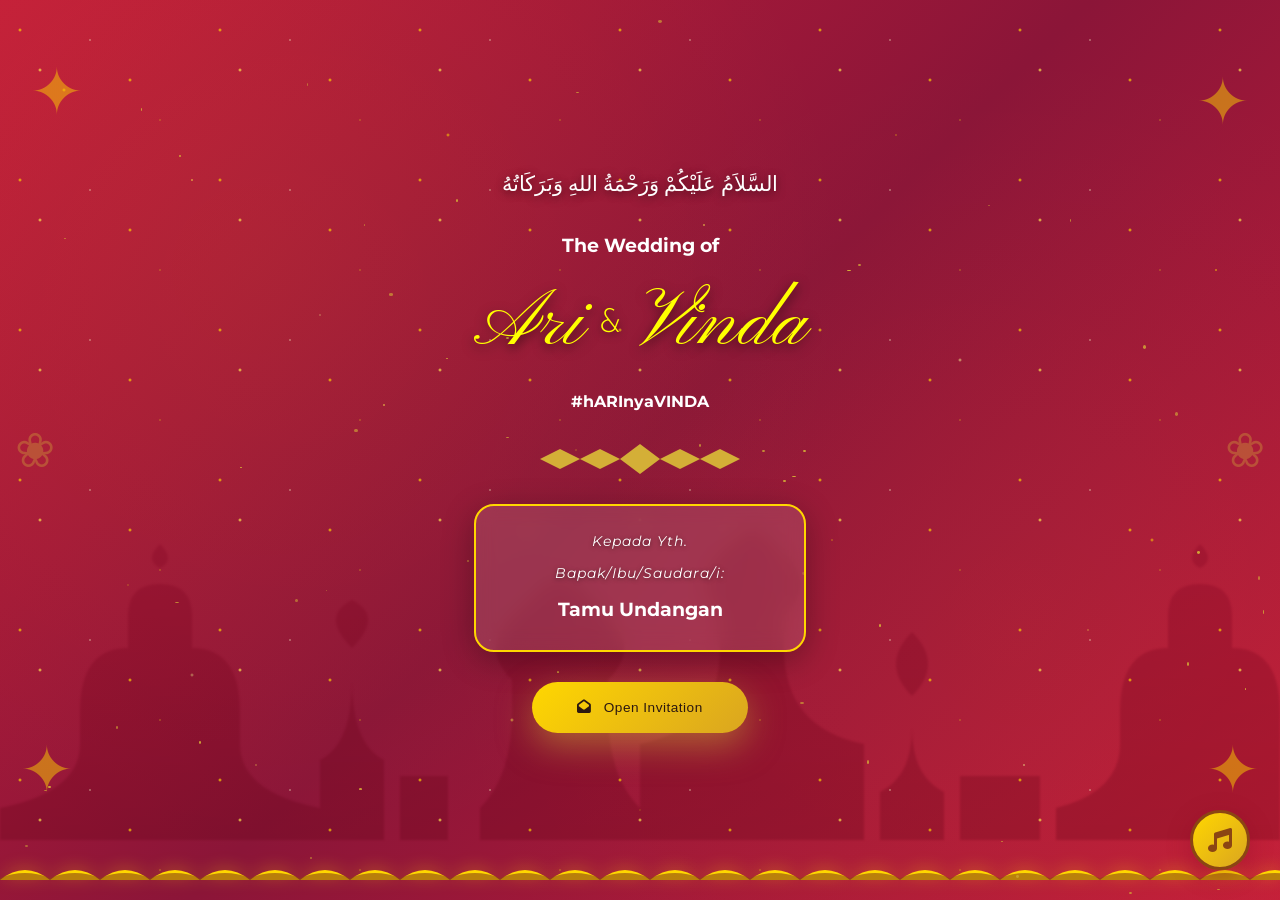
==== index.html @ a14a9a48 "Update index.html" ====
<!DOCTYPE html>
<html lang="id">
<head>
    <meta charset="UTF-8">
    <meta name="viewport" content="width=device-width, initial-scale=1.0">
    <title>Wedding Invitation - Ari & Vinda</title>
    <link rel="preconnect" href="https://fonts.googleapis.com">
    <link rel="preconnect" href="https://fonts.gstatic.com" crossorigin>
    <link href="https://fonts.googleapis.com/css2?family=Amiri:wght@400;700&family=Lora:wght@400;500;600;700&family=Montserrat:wght@300;400;500;600;700&family=Pinyon+Script&family=Josefin+Sans:wght@300;400;600;700&display=swap" rel="stylesheet">
    <link rel="stylesheet" href="https://cdnjs.cloudflare.com/ajax/libs/font-awesome/6.4.0/css/all.min.css">
    <link rel="stylesheet" href="css/style.css">
    <style>
        /* ===== VERSE SECTION - MINANGKABAU AESTHETIC ===== */
        .verse-section {
            background: linear-gradient(135deg, #F5E6D3 0%, #E8D4B8 50%, #F5E6D3 100%);
            padding: 100px 20px;
            position: relative;
            overflow: hidden;
            min-height: auto;
        }

        .verse-decorative-top {
            position: absolute;
            top: 0;
            left: 50%;
            transform: translateX(-50%);
            width: 100%;
            height: 60px;
            background: linear-gradient(180deg, transparent 0%, rgba(160, 66, 42, 0.15) 100%);
        }

        .verse-decorative-bottom {
            position: absolute;
            bottom: 0;
            left: 50%;
            transform: translateX(-50%);
            width: 100%;
            height: 60px;
            background: linear-gradient(0deg, transparent 0%, rgba(160, 66, 42, 0.15) 100%);
        }

        .islamic-frame {
            background: rgba(255, 255, 255, 0.95);
            border: 3px solid rgba(196, 30, 58, 0.6);
            border-radius: 25px;
            padding: 70px 50px;
            max-width: 900px;
            margin: 0 auto;
            position: relative;
            backdrop-filter: blur(10px);
            box-shadow: 0 15px 50px rgba(139, 69, 19, 0.15), inset 0 1px 0 rgba(255, 255, 255, 0.4), 0 0 0 1px rgba(255, 215, 0, 0.2);
        }

        .verse-content {
            text-align: center;
            position: relative;
            z-index: 1;
        }

        .verse-ornament-top,
        .verse-ornament-bottom {
            color: rgba(196, 30, 58, 0.7);
            font-size: 1.5rem;
            margin: 15px 0;
            animation: float 3s ease-in-out infinite;
        }

        .verse-ornament-bottom {
            animation: float 3s ease-in-out infinite reverse;
        }

        .arabic-verse {
            font-family: 'Amiri', serif;
            font-size: 2.2rem;
            line-height: 2.2;
            color: #8B1538;
            margin: 20px 0 30px 0;
            direction: rtl;
            font-weight: 700;
            letter-spacing: 1px;
            text-shadow: 0 2px 4px rgba(196, 30, 58, 0.15);
        }

        .verse-divider {
            width: 100px;
            height: 2px;
            background: linear-gradient(90deg, transparent, rgba(196, 30, 58, 0.4), transparent);
            margin: 30px auto;
        }

        .verse-translation {
            font-family: 'Montserrat', sans-serif;
            font-size: 1.1rem;
            line-height: 1.9;
            color: #5C4033;
            font-style: italic;
            margin: 30px 0;
            letter-spacing: 0.3px;
        }

        .verse-reference {
            font-family: 'Lora', serif;
            font-size: 1.05rem;
            color: #8B1538;
            font-weight: 600;
            letter-spacing: 2px;
            margin-top: 20px;
            text-transform: uppercase;
        }

        /* ===== INVITATION INTRO SECTION - MINANGKABAU ===== */
        .invitation-intro-section {
            background: linear-gradient(135deg, #F5E6D3 0%, #E8D4B8 50%, #F5E6D3 100%);
            padding: 100px 20px;
            position: relative;
            overflow: hidden;
            min-height: auto;
        }

        .intro-backdrop {
            position: absolute;
            top: 0;
            left: 0;
            right: 0;
            bottom: 0;
            background: radial-gradient(circle at 20% 30%, rgba(255, 215, 0, 0.03) 0%, transparent 50%),
                        radial-gradient(circle at 80% 70%, rgba(255, 215, 0, 0.02) 0%, transparent 50%);
            pointer-events: none;
        }

        .intro-content {
            max-width: 850px;
            margin: 0 auto;
            text-align: center;
            position: relative;
            z-index: 1;
        }

        .intro-ornament-top,
        .intro-ornament-bottom {
            color: rgba(255, 255, 255, 0.6);
            font-size: 1.5rem;
            margin: 15px 0;
            animation: float 3s ease-in-out infinite;
        }

        .intro-ornament-bottom {
            animation: float 3s ease-in-out infinite reverse;
        }

        .intro-text {
            font-family: 'Lora', serif;
            font-size: 1.3rem;
            line-height: 2;
            color: #8B4513;
            font-weight: 400;
            letter-spacing: 0.5px;
            padding: 50px 40px;
            border-left: 5px solid rgba(255, 255, 255, 0.4);
            border-right: 5px solid rgba(255, 255, 255, 0.4);
            background: rgba(0, 0, 0, 0.15);
            border-radius: 15px;
            backdrop-filter: blur(10px);
            box-shadow: 0 8px 32px rgba(0, 0, 0, 0.2), inset 0 1px 0 rgba(255, 255, 255, 0.1);
            position: relative;
            text-shadow: 0 2px 4px rgba(0, 0, 0, 0.2);
        }

        /* ===== BLESSING SECTION ===== */
        .blessing-wrapper {
            margin-top: 80px;
            text-align: center;
        }

        .blessing-title {
            font-family: 'Lora', serif;
            font-size: 2rem;
            color: #FFFFFF;
            margin-bottom: 40px;
            font-weight: 600;
            letter-spacing: 1px;
            text-shadow: 0 2px 4px rgba(0, 0, 0, 0.2);
            position: relative;
            display: inline-block;
            left: 50%;
            transform: translateX(-50%);
        }

        .blessing-title::before,
        .blessing-title::after {
            content: '✦';
            color: rgba(212, 175, 55, 0.6);
            margin: 0 15px;
            font-size: 0.5rem;
        }

        .blessing-section {
            max-width: 900px;
            margin: 0 auto;
            text-align: center;
            padding: 40px 30px;
            background: rgba(255, 255, 255, 0.15);
            border-radius: 20px;
            backdrop-filter: blur(10px);
            border: 2px solid rgba(255, 255, 255, 0.3);
            position: relative;
            z-index: 1;
        }

        .blessing-arabic {
            font-family: 'Amiri', serif;
            font-size: 1.4rem;
            line-height: 2;
            color: #f5f5f5;
            direction: rtl;
            margin: 0 0 20px 0;
            font-weight: 600;
            letter-spacing: 1px;
            text-shadow: 0 2px 4px rgba(0, 0, 0, 0.2);
        }

        .blessing-translation {
            font-family: 'Montserrat', sans-serif;
            font-size: 1rem;
            line-height: 1.8;
            color: rgba(255, 255, 255, 0.9);
            font-style: italic;
            margin: 0;
            letter-spacing: 0.3px;
            text-shadow: 0 1px 3px rgba(0, 0, 0, 0.2);
        }

        @keyframes float {
            0%, 100% {
                transform: translateY(0px);
            }
            50% {
                transform: translateY(10px);
            }
        }

        @keyframes fadeInUp {
            from {
                opacity: 0;
                transform: translateY(30px);
            }
            to {
                opacity: 1;
                transform: translateY(0);
            }
        }

        @keyframes fadeInDown {
            from {
                opacity: 0;
                transform: translateY(-30px);
            }
            to {
                opacity: 1;
                transform: translateY(0);
            }
        }

        @keyframes bounceDown {
            0%, 100% {
                transform: translateX(-50%) translateY(0);
            }
            50% {
                transform: translateX(-50%) translateY(5px);
            }
        }

        @keyframes bounceUp {
            0%, 100% {
                transform: translateX(-50%) translateY(0);
            }
            50% {
                transform: translateX(-50%) translateY(-5px);
            }
        }
    </style>
</head>
<body>
    <!-- Opening Section with Mosque Silhouette -->
    <section id="opening" class="section opening-section">
        <div class="mosque-silhouette"></div>
        <div class="stars"></div>
        <div class="ornament-decoration ornament-top-left"></div>
        <div class="ornament-decoration ornament-top-right"></div>
        <div class="ornament-decoration ornament-bottom-left"></div>
        <div class="ornament-decoration ornament-bottom-right"></div>
        <div class="floral-accent floral-accent-left"></div>
        <div class="floral-accent floral-accent-right"></div>
        <div class="opening-content">
            <p class="opening-text">السَّلاَمُ عَلَيْكُمْ وَرَحْمَةُ اللهِ وَبَرَكَاتُهُ</p>
            <div class="wedding-intro">
                <h3>The Wedding of</h3>
                <div class="wedding-couple-names">
                    <span class="couple-first">Ari</span>
                    <span class="couple-and">&</span>
                    <span class="couple-second">Vinda</span>
                </div>
                <h4>#hARInyaVINDA</h4>
            </div>
            <div class="geometric-divider"></div>
      
            
            <!-- Guest Name Display -->
            <div class="guest-name-container" id="guest-name-container">
                <p class="kepada-text">Kepada Yth.</p>
                <p class="kepada-text">Bapak/Ibu/Saudara/i:</p>
                <h3 id="guest-name">Tamu Undangan</h3>
            </div>
            
            <button class="open-invitation-btn" onclick="openInvitation()">
                <i class="fas fa-envelope-open"></i>
                <span>Open Invitation</span>
            </button>
        </div>
        <div class="islamic-pattern-border"></div>

          <!-- Couple Illustration -->
            <!-- <div class="couple-illustration">
                <img src="minang.png" alt="Couple Illustration">
            </div> -->
    </section>

    <!-- Main Content (Initially Hidden) -->
    <main id="main-content" class="hidden">
        <!-- Hero Section -->
        <!-- <section id="hero" class="section hero-section">
            <div class="hero-overlay"></div>
            <div class="floating-lanterns"></div>
            <div class="hero-content">
                <div class="save-the-date">SAVE THE DATE</div>
                <div class="couple-names">
                    <span class="groom-name">Ari</span>
                    <span class="ampersand">&</span>
                    <span class="bride-name">Vinda</span>
                </div>
                <div class="wedding-date">
                    <span class="hijri-date">13 Dzulhijjah 1447 H</span>
                    <span class="gregorian-date">Sabtu, 30 Mei 2026</span>
                </div>
            </div>
            <div class="scroll-indicator">
                <i class="fas fa-chevron-down"></i>
            </div>
        </section> -->

        <!-- Quran Verse Section -->
        <section id="verse" class="section verse-section">
            <div class="verse-decorative-top"></div>
            <div class="islamic-frame" data-aos="fade-up" data-aos-delay="100">
                <div class="verse-content">
                    <div class="verse-ornament-top">✦</div>
                    <div class="arabic-verse" data-aos="fade-up" data-aos-delay="200">
                        وَمِنْ آيَاتِهِ أَنْ خَلَقَ لَكُم مِّنْ أَنفُسِكُمْ أَزْوَاجًا لِّتَسْكُنُوا إِلَيْهَا وَجَعَلَ بَيْنَكُم مَّوَدَّةً وَرَحْمَةً
                    </div>
                    <div class="verse-divider"></div>
                    <div class="verse-translation" data-aos="fade-up" data-aos-delay="300">
                        "Dan di antara tanda-tanda kekuasaan-Nya ialah Dia menciptakan untukmu istri-istri dari jenismu sendiri, supaya kamu cenderung dan merasa tenteram kepadanya, dan dijadikan-Nya di antaramu rasa kasih dan sayang."
                    </div>
                    <div class="verse-reference" data-aos="fade-up" data-aos-delay="400">— QS. Ar-Rum: 21 —</div>
                    <div class="verse-ornament-bottom">✦</div>
                </div>
            </div>
            <div class="verse-decorative-bottom"></div>
        </section>

        <!-- Invitation Intro Section -->
        <section id="invitation-intro" class="section invitation-intro-section">
            <div class="intro-backdrop"></div>
            <div class="intro-content" data-aos="fade-up" data-aos-delay="200">
                <div class="intro-ornament-top" data-aos="fade-down" data-aos-delay="100">✦</div>
                <p class="intro-text" data-aos="fade-up" data-aos-delay="300">
                    Dengan memohon Rahmat dan Ridho Allah Subhanahu wa Ta'ala kami bermaksud untuk mengundang Bapak/Ibu/Saudara/i untuk menghadiri pernikahan kami:
                </p>
                <div class="intro-ornament-bottom" data-aos="fade-up" data-aos-delay="400">✦</div>
            </div>
        </section>

        <!-- Couple Section -->
        <section id="couple" class="section couple-section" data-aos="fade-up">
            <div class="butterfly butterfly-1"></div>
            <div class="butterfly butterfly-2"></div>
            <div class="butterfly butterfly-3"></div>
            
            <!-- <div class="section-header" data-aos="fade-up" data-aos-delay="0">
                <div class="ornament-top" data-aos="fade-down" data-aos-delay="100"></div>
                <div class="ornament-bottom" data-aos="fade-up" data-aos-delay="300"></div>
            </div> -->
            
            <div class="couple-container" data-aos="fade-up" data-aos-delay="200">
                
                <!-- Bride -->
                  <div class="person-info" data-aos="fade-up" data-aos-delay="350">
                    <h3 class="person-name">Ariyadi Armi, S.Pd.</h3>
                    <p class="person-title">Putra dari</p>
                    <p class="parent-names">Bapak Ardi<br>& Ibu Kasmiati</p>
                    <div class="social-links">
                        <a href="#"><i class="fab fa-instagram"></i></a>
                    </div>
                </div>

                <!-- Divider -->
                <div class="couple-divider-text" data-aos="zoom-in" data-aos-delay="300">
                    <span>&</span>
                </div>

                <!-- Groom -->
                       <div class="person-info" data-aos="fade-up" data-aos-delay="250">
                    <h3 class="person-name">Delvinda Trie Febrya, S.K.M.</h3>
                    <p class="person-title">Putri dari</p>
                    <p class="parent-names">Bapak H. Asrizal<br>& Ibu Hj. Yusmeiyeni</p>
                    <div class="social-links">
                        <a href="#"><i class="fab fa-instagram"></i></a>
                    </div>
                </div>
            </div>
        </section>

        <!-- Event Details Section -->
        <section id="events" class="section events-section" data-aos="fade-up">
            <div class="section-header" data-aos="fade-up" data-aos-delay="0">
                <div class="ornament-top" data-aos="fade-down" data-aos-delay="100"></div>
                <h2 data-aos="zoom-in" data-aos-delay="200">Acara Pernikahan</h2>
                <div class="ornament-bottom" data-aos="fade-up" data-aos-delay="300"></div>
            </div>

            <div class="events-container">
                <!-- Akad Nikah -->
                <div class="event-card" data-aos="fade-up" data-aos-delay="200">
                    <div class="event-icon" data-aos="zoom-in" data-aos-delay="300">
                        <i class="fas fa-ring"></i>
                    </div>
                    <h3 class="event-title" data-aos="fade-up" data-aos-delay="400">Akad Nikah</h3>
                    <div class="event-details" data-aos="fade-up" data-aos-delay="500">
                        <div class="detail-item">
                            <i class="far fa-calendar"></i>
                            <span>Sabtu, 30 Mei 2026</span>
                        </div>
                        <div class="detail-item">
                            <i class="far fa-clock"></i>
                            <span>09:00 - Selesai </span>
                        </div>
                        <div class="detail-item">
                        <i class="fas fa-building"></i>
                            <span>Gedung Balai Basuo</span>
                        </div>
                        <div class="detail-item">
                            <i class="fas fa-map-marker-alt"></i>
                            <span>Jalan Pegambiran Permai</span>
                        </div>
                    </div>
                    <a href="https://maps.app.goo.gl/XdKboQ74CuMytu3D8" target="_blank" class="map-btn">
                        <i class="fas fa-map"></i> Lihat Lokasi
                    </a>
                </div>

                <!-- Resepsi -->
                <div class="event-card" data-aos="fade-up" data-aos-delay="400">
                    <div class="event-icon" data-aos="zoom-in" data-aos-delay="500">
                        <i class="fas fa-utensils"></i>
                    </div>
                    <h3 class="event-title" data-aos="fade-up" data-aos-delay="600">Resepsi</h3>
                    <div class="event-details" data-aos="fade-up" data-aos-delay="700">
                        <div class="detail-item">
                            <i class="far fa-calendar"></i>
                            <span>Sabtu, 30 Mei 2026</span>
                        </div>
                        <div class="detail-item">
                            <i class="far fa-clock"></i>
                            <span>11:00 - Selesai</span>
                        </div>
                        <div class="detail-item">
                            <i class="fas fa-building"></i>
                            <span>Gedung Balai Basuo</span>
                        </div>
                        <div class="detail-item">
                            <i class="fas fa-map-marker-alt"></i>
                            <span>Jalan Pegambiran Permai</span>
                        </div>
                    </div>
                    <a href="https://maps.app.goo.gl/XdKboQ74CuMytu3D8" target="_blank" class="map-btn">
                        <i class="fas fa-map"></i> Lihat Lokasi
                    </a>
                </div>
            </div>
        </section>

             <!-- Countdown Section -->
        <section id="countdown" class="section countdown-section">
            <div class="countdown-bg"></div>
            <!-- Floating Flowers -->
            <div class="flower flower-1"></div>
            <div class="flower flower-2"></div>
            <div class="flower flower-3"></div>
            <div class="flower flower-4"></div>
            
            <div class="section-header light">
                <h2>Menghitung Hari</h2>
            </div>
            <div class="countdown-container">
                <div class="countdown-item" data-aos="fade-up" data-aos-delay="200">
                    <span class="countdown-number" id="days">00</span>
                    <span class="countdown-label">Hari</span>
                </div>
                <div class="countdown-item" data-aos="fade-up" data-aos-delay="250">
                    <span class="countdown-number" id="hours">00</span>
                    <span class="countdown-label">Jam</span>
                </div>
                <div class="countdown-item" data-aos="fade-up" data-aos-delay="300">
                    <span class="countdown-number" id="minutes">00</span>
                    <span class="countdown-label">Menit</span>
                </div>
                <div class="countdown-item" data-aos="fade-up" data-aos-delay="350">
                    <span class="countdown-number" id="seconds">00</span>
                    <span class="countdown-label">Detik</span>
                </div>
            </div>
        </section>

        <!-- Blessing Section -->
        <section id="blessing" class="section blessing-main-section">
            <div class="blessing-wrapper" data-aos="fade-up" data-aos-delay="200">
             
                 <div class="section-header">
                <div class="ornament-top"></div>
                <h2>Doa untuk Pengantin</h2>
                <div class="ornament-bottom"></div>
            </div>
                <div class="blessing-section" data-aos="fade-up" data-aos-delay="400">
                    <p class="blessing-arabic">Baarakallahu laka wa baaraka 'alaika wa jama'a bainakuma fii khayrin</p>
                    <p class="blessing-translation">"Semoga Allah memberikan keberkahan padamu dan mengumpulkan kalian berdua dalam kebaikan"</p>
                </div>
            </div>
        </section>

        <!-- RSVP Section -->
        <section id="rsvp" class="section rsvp-section">
            <div class="section-header">
                <div class="ornament-top"></div>
                <h2>Konfirmasi Kehadiran</h2>
                <div class="ornament-bottom"></div>
            </div>

            <form class="rsvp-form" data-aos="fade-up">
                <div class="form-group">
                    <label for="name">Nama Lengkap</label>
                    <input type="text" id="name" name="name" placeholder="Masukkan nama lengkap" required>
                </div>
                <div class="form-group">
                    <label for="message">Ucapan & Doa</label>
                    <textarea id="message" name="message" rows="4" placeholder="Tulis ucapan dan doa untuk kedua mempelai..."></textarea>
                </div>
                <button type="submit" class="submit-btn">
                    <i class="fas fa-paper-plane"></i> Kirim Ucapan
                </button>
            </form>
        </section>

        <!-- Wishes Section -->
        <section id="wishes" class="section wishes-section" data-aos="fade-up">
            <div class="section-header" data-aos="zoom-in" data-aos-delay="100">
                <div class="ornament-top"></div>
                <h2>Ucapan & Doa</h2>
                <div class="ornament-bottom"></div>
            </div>

            <div class="wishes-container" id="wishes-container">
                <!-- Sample wishes -->
                <div class="wish-card" data-aos="fade-up">
                    <div class="wish-header">
                        <div class="wish-avatar">
                            <i class="fas fa-user"></i>
                        </div>
                        <div class="wish-info">
                            <h4>Budi Santoso</h4>
                            <span class="wish-status attending">Hadir</span>
                        </div>
                    </div>
                    <p class="wish-message">Barakallahu lakuma wa baraka 'alaikuma wa jama'a bainakuma fi khair. Semoga menjadi keluarga yang sakinah, mawaddah, wa rahmah. Aamiin.</p>
                </div>
                <div class="wish-card" data-aos="fade-up" data-aos-delay="100">
                    <div class="wish-header">
                        <div class="wish-avatar">
                            <i class="fas fa-user"></i>
                        </div>
                        <div class="wish-info">
                            <h4>Siti Nurhaliza</h4>
                            <span class="wish-status attending">Hadir</span>
                        </div>
                    </div>
                    <p class="wish-message">Selamat menempuh hidup baru! Semoga menjadi pasangan yang selalu saling melengkapi dan mendukung dalam kebaikan. Happy wedding!</p>
                </div>
                <div class="wish-card" data-aos="fade-up" data-aos-delay="200">
                    <div class="wish-header">
                        <div class="wish-avatar">
                            <i class="fas fa-user"></i>
                        </div>
                        <div class="wish-info">
                            <h4>Ahmad Fauzan</h4>
                            <span class="wish-status attending">Hadir</span>
                        </div>
                    </div>
                    <p class="wish-message">Alhamdulillah, semoga pernikahan Ari & Vinda menjadi awal yang baik untuk membangun keluarga yang berkah dan bahagia. Selamat! 🎉</p>
                </div>
                <div class="wish-card" data-aos="fade-up" data-aos-delay="300">
                    <div class="wish-header">
                        <div class="wish-avatar">
                            <i class="fas fa-user"></i>
                        </div>
                        <div class="wish-info">
                            <h4>Fatimah Azzahra</h4>
                            <span class="wish-status attending">Hadir</span>
                        </div>
                    </div>
                    <p class="wish-message">Doa terbaik untuk kedua mempelai. Semoga selalu diberi kesehatan, kebahagiaan, dan berkah dalam setiap langkah hidup bersama. Aamiin ya Rabb.</p>
                </div>
                <div class="wish-card" data-aos="fade-up" data-aos-delay="400">
                    <div class="wish-header">
                        <div class="wish-avatar">
                            <i class="fas fa-user"></i>
                        </div>
                        <div class="wish-info">
                            <h4>Rini Wijaya</h4>
                            <span class="wish-status attending">Hadir</span>
                        </div>
                    </div>
                    <p class="wish-message">Terima kasih telah mengundang kami dalam momen spesial ini. Semoga rumah tangga kalian menjadi contoh cinta dan kasih sayang yang tulus. Happy wedding! 💕</p>
                </div>
            </div>

            <!-- Pagination -->
            <div class="wishes-pagination">
                <button class="pagination-btn prev-btn" onclick="previousPage()">
                    <i class="fas fa-chevron-left"></i>
                </button>
                <div class="pagination-info">
                    <span id="current-page">1</span> / <span id="total-pages">1</span>
                </div>
                <button class="pagination-btn next-btn" onclick="nextPage()">
                    <i class="fas fa-chevron-right"></i>
                </button>
            </div>
        </section>

        <!-- Gift Section -->
        <!-- <section id="gift" class="section gift-section">
            <div class="section-header light">
                <div class="ornament-top"></div>
                <h2>Hadiah Pernikahan</h2>
                <div class="ornament-bottom"></div>
                <p class="gift-note">Doa restu Anda merupakan karunia yang sangat berarti bagi kami. Namun jika Anda ingin memberikan hadiah, kami menyediakan amplop digital.</p>
            </div>

            <div class="gift-container">
                <div class="gift-card" data-aos="fade-up">
                    <div class="bank-logo">
                        <i class="fas fa-university"></i>
                    </div>
                    <h4>Bank BCA</h4>
                    <p class="account-number">1234567890</p>
                    <p class="account-name">a.n. Ahmad Fauzan</p>
                    <button class="copy-btn" onclick="copyToClipboard('1234567890')">
                        <i class="fas fa-copy"></i> Salin
                    </button>
                </div>
                <div class="gift-card" data-aos="fade-up" data-aos-delay="100">
                    <div class="bank-logo">
                        <i class="fas fa-university"></i>
                    </div>
                    <h4>Bank Mandiri</h4>
                    <p class="account-number">0987654321</p>
                    <p class="account-name">a.n. Fatimah Azzahra</p>
                    <button class="copy-btn" onclick="copyToClipboard('0987654321')">
                        <i class="fas fa-copy"></i> Salin
                    </button>
                </div>
            </div>
        </section> -->

        <!-- Closing Section -->
        <section id="closing" class="section closing-section">
            <div class="closing-content">
                <div class="closing-verse">
                    <p class="arabic-text">وَالْحَمْدُ لِلَّهِ رَبِّ الْعَالَمِينَ</p>
                    <p class="translation">"Segala puji bagi Allah, Tuhan semesta alam"</p>
                </div>
                <div class="thank-you">
                    <h2>Terima Kasih</h2>
                    <p>Merupakan suatu kehormatan dan kebahagiaan bagi kami apabila Bapak/Ibu/Saudara/i berkenan hadir untuk memberikan doa restu kepada kami.</p>
                    <div class="couple-signature">
                        <span>Ari & Vinda</span>
                    </div>
                </div>
                <div class="closing-mosque"></div>
            </div>
        </section>

        <!-- Footer -->
        <footer class="footer">
            <p>Made with <i class="fas fa-heart"></i>Ari & Vinda</p>
            <p class="copyright">© 2026 Wedding Invitation</p>
        </footer>
    </main>

    <!-- Music Player -->
    <div class="music-player">
        <button class="music-btn" onclick="toggleMusic()">
            <i class="fas fa-music" id="music-icon"></i>
        </button>
    </div>

    <!-- Floating Action Buttons -->
    <div class="floating-buttons">
        <button class="float-btn scroll-top-btn" onclick="scrollToTop()" title="Kembali ke atas">
            <i class="fas fa-chevron-up"></i>
        </button>
    </div>

    <!-- Audio - Replace with your own nasheed file -->
    <audio id="bg-music" loop>
        <!-- Local file (recommended) -->
        <source src="audio/nasheed.mp3" type="audio/mpeg">
        <!-- Or use online URL as backup -->
    </audio>
    
    <!-- 
    HOW TO ADD YOUR MUSIC:
    1. Create folder: audio/
    2. Add your MP3 file as: audio/nasheed.mp3
    3. Or change the src to any MP3 URL
    -->

    <script src="js/script.js"></script>
</body>
</html>
---- css/style.css ----
/* ===== ROOT VARIABLES - MINANGKABAU RUMAH MINANG AESTHETIC ===== */
:root {
    /* Minangkabau House (Rumah Minang) Color Palette */
    --primary-maroon: #8B4513;       /* Warm saddle brown */
    --primary-maroon-light: #A0522D;
    --primary-maroon-dark: #654321;  /* Deep chocolate brown */
    --secondary-maroon: #CD853F;     /* Peru/warm tan */
    --accent-gold: #FFD700;          /* Bright gold for Minang traditional */
    --accent-gold-light: #FFED4E;
    --accent-gold-dark: #DAA520;     /* Goldenrod */
    --accent-rose: #C85A54;          /* Rust/terracotta */
    --cream: #F5DEB3;                /* Wheat color - natural Minang palette */
    --cream-dark: #D2B48C;           /* Tan - warm earth tone */
    --dark: #2C1810;                 /* Deep brown */
    --dark-light: #3D2817;           /* Dark chocolate */
    --white: #FFFFFF;
    --text-dark: #3C2415;
    --text-light: #5C4033;           /* Brown text for Minang feel */
    --minang-copper: #B87333;        /* Copper accent */
    --minang-rust: #A0522D;          /* Rustic red-brown */
    
    /* Fonts */
    --font-arabic: 'Amiri', serif;
    --font-display: 'Lora', serif;
    --font-body: 'Montserrat', sans-serif;
    
    /* Transitions */
    --transition-fast: 0.3s ease;
    --transition-medium: 0.5s ease;
    --transition-slow: 0.8s ease;
    
    /* Shadows */
    --shadow-sm: 0 2px 8px rgba(128, 0, 32, 0.1);
    --shadow-md: 0 8px 24px rgba(128, 0, 32, 0.15);
    --shadow-lg: 0 16px 48px rgba(128, 0, 32, 0.2);
}

/* ===== RESET & BASE ===== */
* {
    margin: 0;
    padding: 0;
    box-sizing: border-box;
}

html {
    scroll-behavior: smooth;
}

body {
    font-family: var(--font-body);
    background-image: linear-gradient(135deg, #F5DEB3 0%, #D2B48C 50%, #EDD5B1 100%);
    background-attachment: fixed, scroll;
    background-size: cover, auto;
    background-position: center, top;
    color: var(--text-dark);
    line-height: 1.6;
    overflow-x: hidden;
    position: relative;
}

/* Minangkabau traditional pattern overlay */
body::before {
    content: '';
    position: fixed;
    top: 0;
    left: 0;
    right: 0;
    bottom: 0;
    background-image: 
        repeating-linear-gradient(45deg, transparent, transparent 35px, rgba(184, 115, 51, 0.03) 35px, rgba(184, 115, 51, 0.03) 70px),
        repeating-linear-gradient(-45deg, transparent, transparent 35px, rgba(160, 82, 45, 0.03) 35px, rgba(160, 82, 45, 0.03) 70px);
    pointer-events: none;
    z-index: 0;
}

.hidden {
    display: none !important;
}

.section {
    min-height: 100vh;
    position: relative;
    overflow: hidden;
}

/* ===== MINANGKABAU PATTERNS ===== */
.islamic-pattern-border {
    position: absolute;
    bottom: 0;
    left: 0;
    right: 0;
    height: 60px;
    background: url('data:image/svg+xml,<svg xmlns="http://www.w3.org/2000/svg" viewBox="0 0 100 20"><path fill="%23FFD700" d="M0 20 Q25 0 50 20 Q75 0 100 20 L100 20 L0 20 Z"/><path fill="%238B4513" opacity="0.6" d="M0 18 Q25 8 50 18 Q75 8 100 18 L100 20 L0 20 Z"/></svg>') repeat-x;
    background-size: 100px 60px;
    filter: drop-shadow(0 -2px 8px rgba(255, 215, 0, 0.3));
}

/* ===== MOSQUE SILHOUETTE ===== */
.mosque-silhouette {
    position: absolute;
    bottom: 60px;
    left: 0;
    right: 0;
    height: 320px;
    background: url('data:image/svg+xml,<svg xmlns="http://www.w3.org/2000/svg" viewBox="0 0 800 200"><defs><linearGradient id="mosqueGrad" x1="0%25" y1="0%25" x2="0%25" y2="100%25"><stop offset="0%25" style="stop-color:%23800020"/><stop offset="100%25" style="stop-color:%235C0011"/></linearGradient></defs><path fill="url(%23mosqueGrad)" d="M0 200 L0 180 Q50 170 50 140 L50 120 Q50 80 80 80 L80 60 Q80 40 100 40 L100 30 Q90 25 100 15 Q110 25 100 30 L100 40 Q120 40 120 60 L120 80 Q150 80 150 120 L150 140 Q150 170 200 180 L200 200 M200 200 L200 150 Q220 140 220 100 L220 80 Q200 60 220 50 Q240 60 220 80 L220 100 Q220 140 240 150 L240 200 M250 200 L250 160 L280 160 L280 200 M300 200 L300 180 Q320 160 320 120 L320 100 Q300 80 320 60 L340 40 Q350 30 360 40 L380 60 Q400 80 380 100 L380 120 Q380 160 400 180 L400 200 M400 200 L400 140 Q450 130 450 80 L450 60 Q430 40 450 20 L460 10 Q470 0 480 10 L490 20 Q510 40 490 60 L490 80 Q490 130 540 140 L540 200 M550 200 L550 170 Q570 160 570 130 L570 110 Q550 90 570 70 Q590 90 570 110 L570 130 Q570 160 590 170 L590 200 M600 200 L600 160 L650 160 L650 200 M660 200 L660 180 Q700 170 700 140 L700 120 Q700 80 730 80 L730 60 Q730 40 750 40 L750 30 Q740 25 750 15 Q760 25 750 30 L750 40 Q770 40 770 60 L770 80 Q800 80 800 120 L800 140 Q800 170 800 180 L800 200 Z"/></svg>') no-repeat center bottom;
    background-size: cover;
    opacity: 0.25;
    z-index: 1;
    filter: blur(1px);
}

/* ===== OPENING SECTION - MINANGKABAU STYLE ===== */
.opening-section {
    background: linear-gradient(135deg, #C41E3A 0%, #8B1538 50%, #C41E3A 100%);
    display: flex;
    align-items: center;
    justify-content: center;
    position: relative;
    overflow: hidden;
}

.opening-section::before {
    content: '';
    position: absolute;
    top: 0;
    left: 0;
    right: 0;
    bottom: 0;
    background-image: 
        radial-gradient(2px 2px at 5% 10%, #FFD700, transparent),
        radial-gradient(1.5px 1.5px at 15% 20%, #FFED4E, transparent),
        radial-gradient(1px 1px at 25% 35%, #F0E68C, transparent),
        radial-gradient(2px 2px at 35% 15%, #FFD700, transparent),
        radial-gradient(1px 1px at 45% 50%, #DAA520, transparent),
        radial-gradient(1.5px 1.5px at 55% 25%, #FFED4E, transparent),
        radial-gradient(1px 1px at 65% 60%, #FFD700, transparent),
        radial-gradient(2px 2px at 75% 40%, #F0E68C, transparent),
        radial-gradient(1px 1px at 85% 70%, #FFED4E, transparent),
        radial-gradient(1.5px 1.5px at 95% 30%, #FFD700, transparent),
        radial-gradient(1px 1px at 10% 65%, #DAA520, transparent),
        radial-gradient(2px 2px at 40% 80%, #FFED4E, transparent),
        radial-gradient(1px 1px at 70% 15%, #FFD700, transparent),
        radial-gradient(1.5px 1.5px at 80% 85%, #F0E68C, transparent),
        radial-gradient(1px 1px at 20% 85%, #FFED4E, transparent),
        radial-gradient(2px 2px at 90% 60%, #FFD700, transparent),
        radial-gradient(1px 1px at 50% 90%, #DAA520, transparent),
        radial-gradient(1.5px 1.5px at 30% 45%, #FFED4E, transparent),
        radial-gradient(1px 1px at 60% 70%, #FFD700, transparent),
        radial-gradient(2px 2px at 15% 75%, #F0E68C, transparent);
    background-repeat: repeat;
    background-size: 100% 100%;
    animation: twinkle 4s ease-in-out infinite;
    opacity: 0.8;
}

.opening-section::after {
    content: '';
    position: absolute;
    top: 0;
    left: 0;
    right: 0;
    bottom: 0;
    background: 
        radial-gradient(circle at 20% 30%, rgba(255, 215, 0, 0.05) 0%, transparent 50%),
        radial-gradient(circle at 80% 70%, rgba(255, 215, 0, 0.03) 0%, transparent 50%);
    pointer-events: none;
}

@keyframes gradientShift {
    0%, 100% { opacity: 0.5; }
    50% { opacity: 1; }
}

.stars {
    position: absolute;
    top: 0;
    left: 0;
    right: 0;
    bottom: 0;
    background-image: 
        radial-gradient(2px 2px at 20px 30px, #FFD700, transparent),
        radial-gradient(2px 2px at 40px 70px, #FFED4E, transparent),
        radial-gradient(1px 1px at 90px 40px, #FFFACD, transparent),
        radial-gradient(2px 2px at 130px 80px, #FFD700, transparent),
        radial-gradient(1px 1px at 160px 120px, #DAA520, transparent);
    background-repeat: repeat;
    background-size: 200px 150px;
    animation: twinkle 4s ease-in-out infinite;
    z-index: 1;
}

@keyframes twinkle {
    0%, 100% { opacity: 0.6; }
    50% { opacity: 1; }
}

.ornament-decoration {
    position: absolute;
    z-index: 3;
    opacity: 0.8;
    font-size: 4rem;
    color: rgba(255, 215, 0, 0.6);
    animation: float 4s ease-in-out infinite;
}

.ornament-top-left {
    top: 40px;
    left: 30px;
    content: '✦';
}

.ornament-top-left::before {
    content: '✦';
}

.ornament-top-right {
    top: 50px;
    right: 30px;
    content: '✦';
}

.ornament-top-right::before {
    content: '✦';
}

.ornament-bottom-left {
    bottom: 80px;
    left: 20px;
    content: '✦';
}

.ornament-bottom-left::before {
    content: '✦';
}

.ornament-bottom-right {
    bottom: 80px;
    right: 20px;
    content: '✦';
}

.ornament-bottom-right::before {
    content: '✦';
}

.floral-accent {
    position: absolute;
    z-index: 4;
    opacity: 0.7;
    font-size: 3rem;
    color: rgba(212, 175, 55, 0.5);
    animation: float 5s ease-in-out infinite reverse;
}

.floral-accent-left {
    top: 50%;
    left: 15px;
    transform: translateY(-50%);
}

.floral-accent-left::before {
    content: '❀';
}

.floral-accent-right {
    top: 50%;
    right: 15px;
    transform: translateY(-50%);
}

.floral-accent-right::before {
    content: '❀';
}

@keyframes float {
    0%, 100% {
        transform: translateY(0px);
    }
    50% {
        transform: translateY(-10px);
    }
}

.opening-content {
    text-align: center;
    color: var(--white);
    z-index: 10;
    padding: 20px;
    max-width: 600px;
}

.guest-name-container {
    margin-top: 30px;
    margin-bottom: 30px;
    padding: 25px 30px;
    background: rgba(255, 255, 255, 0.12);
    border-radius: 20px;
    backdrop-filter: blur(10px);
    border: 2px solid var(--accent-gold);
    animation: fadeInUp 1s ease 0.5s both;
    box-shadow: 0 8px 32px rgba(0, 0, 0, 0.3);
}

.kepada-text {
    font-size: 0.85rem;
    color: #FFFFFF;
    margin-bottom: 10px;
    font-style: italic;
    letter-spacing: 1px;
    text-shadow: 0 1px 4px rgba(0, 0, 0, 0.5);
}

.guest-name {
    font-family: var(--font-display);
    font-size: 1.5rem;
    color: #FFFFFF;
    font-weight: 700;
    margin: 0;
    text-shadow: 0 2px 8px rgba(0, 0, 0, 0.6);
    line-height: 1.4;
}

.couple-illustration {
    margin-bottom: 30px;
    animation: fadeInDown 1s ease;
}

.couple-illustration img {
    width: 280px;
    height: auto;
    max-width: 90%;
    filter: drop-shadow(0 8px 24px rgba(0, 0, 0, 0.3));
    animation: floatUpDown 3s ease-in-out infinite;
}

@keyframes floatUpDown {
    0%, 100% {
        transform: translateY(0px);
    }
    50% {
        transform: translateY(-15px);
    }
}

.bismillah {
    font-family: var(--font-arabic);
    font-size: 2.8rem;
    color: var(--accent-gold);
    margin-bottom: 30px;
    text-shadow: 0 4px 12px rgba(212, 175, 55, 0.4), 0 2px 4px rgba(0, 0, 0, 0.3);
    animation: fadeInDown 1s ease;
    letter-spacing: 2px;
}

.opening-text {
    font-family: var(--font-display);
    font-size: 1.3rem;
    margin-bottom: 20px;
    animation: fadeInUp 1s ease 0.3s both;
    color: #FFFFFF;
    text-shadow: 0 2px 8px rgba(0, 0, 0, 0.5);
}

.wedding-intro {
    margin: 30px 0;
    animation: fadeInUp 1s ease 0.5s both;
}

.wedding-intro h2 {
    font-family: var(--font-display);
    font-size: 1.8rem;
    color: #FFFFFF;
    margin-bottom: 15px;
    letter-spacing: 3px;
    text-transform: uppercase;
    font-weight: 400;
    text-shadow: 0 2px 8px rgba(0, 0, 0, 0.6);
}

.wedding-couple-names {
    display: flex;
    align-items: center;
    justify-content: center;
    gap: 15px;
    font-size: 2.5rem;
}

.couple-first,
.couple-second {
    font-family: 'Pinyon Script', cursive;
    font-weight: 400;
    color: #FFFF00;
    text-shadow: 0 4px 12px rgba(0, 0, 0, 0.6);
    font-size: 5rem;
}

.couple-and {
    font-family: 'Josefin Sans', sans-serif;
    color: #FFFF00;
    font-size: 2rem;
    font-weight: 300;
    text-shadow: 0 2px 8px rgba(0, 0, 0, 0.6);
    letter-spacing: 2px;
}

.wedding-hashtag {
    font-family: var(--font-body);
    font-size: 1.1rem;
    color: #FFFFFF;
    margin-top: 15px;
    letter-spacing: 1px;
    font-weight: 400;
    animation: fadeInUp 1s ease 0.7s both;
    text-shadow: 0 2px 8px rgba(0, 0, 0, 0.5);
}

.geometric-divider {
    width: 200px;
    height: 30px;
    margin: 20px auto;
    background: url('data:image/svg+xml,<svg xmlns="http://www.w3.org/2000/svg" viewBox="0 0 200 30"><path fill="%23D4AF37" d="M0 15 L20 5 L40 15 L60 5 L80 15 L100 0 L120 15 L140 5 L160 15 L180 5 L200 15 L180 25 L160 15 L140 25 L120 15 L100 30 L80 15 L60 25 L40 15 L20 25 Z"/></svg>') no-repeat center;
    animation: fadeIn 1s ease 0.5s both;
}

.invitation-text {
    font-size: 1rem;
    margin-bottom: 40px;
    line-height: 1.8;
    animation: fadeInUp 1s ease 0.7s both;
}

#guest-name-inline {
    font-weight: 700;
    color: var(--accent-gold);
    text-shadow: 0 2px 4px rgba(212, 175, 55, 0.4);
    font-size: 1.1rem;
}

.open-invitation-btn {
    background: linear-gradient(135deg, var(--accent-gold) 0%, var(--accent-gold-dark) 100%);
    color: var(--dark);
    border: none;
    padding: 18px 45px;
    font-size: 0.85rem;
    font-weight: 300;
    border-radius: 50px;
    cursor: pointer;
    display: inline-flex;
    align-items: center;
    gap: 12px;
    transition: var(--transition-fast);
    animation: pulse 2s infinite, fadeInUp 1s ease 0.9s both;
    box-shadow: 0 12px 35px rgba(212, 175, 55, 0.5);
    letter-spacing: 0.5px;
}

.open-invitation-btn:hover {
    transform: translateY(-3px) scale(1.05);
    box-shadow: 0 18px 45px rgba(212, 175, 55, 0.6);
    background: linear-gradient(135deg, var(--accent-gold-light) 0%, var(--accent-gold) 100%);
}

@keyframes pulse {
    0%, 100% { box-shadow: 0 0 0 0 rgba(212, 175, 55, 0.5); }
    50% { box-shadow: 0 0 0 20px rgba(212, 175, 55, 0); }
}

/* ===== HERO SECTION ===== */
.hero-section {
    background: linear-gradient(135deg, var(--cream) 0%, var(--cream-dark) 100%);
    display: flex;
    align-items: center;
    justify-content: center;
    position: relative;
}

.hero-overlay {
    position: absolute;
    top: 0;
    left: 0;
    right: 0;
    bottom: 0;
    background: url('data:image/svg+xml,<svg xmlns="http://www.w3.org/2000/svg" viewBox="0 0 100 100"><circle cx="50" cy="50" r="40" fill="none" stroke="%23D4AF37" stroke-width="0.5" opacity="0.3"/><circle cx="50" cy="50" r="30" fill="none" stroke="%23D4AF37" stroke-width="0.3" opacity="0.2"/><circle cx="50" cy="50" r="20" fill="none" stroke="%23D4AF37" stroke-width="0.2" opacity="0.1"/></svg>') repeat;
    background-size: 200px 200px;
    opacity: 0.5;
}

.floating-lanterns {
    position: absolute;
    top: 0;
    left: 0;
    right: 0;
    bottom: 0;
    overflow: hidden;
    z-index: 1;
}

.floating-lanterns::before,
.floating-lanterns::after {
    content: '🏮';
    position: absolute;
    font-size: 2rem;
    animation: float 6s ease-in-out infinite;
}

.floating-lanterns::before {
    left: 10%;
    top: 20%;
    animation-delay: 0s;
}

.floating-lanterns::after {
    right: 10%;
    top: 30%;
    animation-delay: 3s;
}

@keyframes float {
    0%, 100% { transform: translateY(0) rotate(-5deg); }
    50% { transform: translateY(-20px) rotate(5deg); }
}

.hero-content {
    text-align: center;
    z-index: 10;
    padding: 20px;
}

.save-the-date {
    font-family: var(--font-body);
    font-size: 0.9rem;
    letter-spacing: 5px;
    color: var(--primary-gold-dark);
    margin-bottom: 20px;
    animation: fadeInDown 1s ease;
}

.couple-names {
    margin-bottom: 30px;
}

.groom-name, .bride-name {
    font-family: var(--font-display);
    font-size: 4rem;
    font-weight: 700;
    color: var(--primary-maroon);
    display: block;
    animation: fadeInUp 1s ease;
    text-shadow: 0 2px 8px rgba(128, 0, 32, 0.2);
}

.ampersand {
    font-family: var(--font-display);
    font-size: 2.8rem;
    color: var(--accent-gold);
    display: block;
    margin: 15px 0;
    filter: drop-shadow(0 2px 4px rgba(212, 175, 55, 0.3));
}

.wedding-date {
    display: flex;
    flex-direction: column;
    gap: 10px;
}

.hijri-date {
    font-family: var(--font-arabic);
    font-size: 1.3rem;
    color: var(--accent-gold-dark);
    text-shadow: 0 1px 3px rgba(212, 175, 55, 0.3);
}

.gregorian-date {
    font-family: var(--font-body);
    font-size: 1.1rem;
    color: var(--text-light);
}

.scroll-indicator {
    position: absolute;
    bottom: 30px;
    left: 50%;
    transform: translateX(-50%);
    animation: bounce 2s infinite;
    color: var(--accent-gold);
    font-size: 1.5rem;
    filter: drop-shadow(0 2px 4px rgba(212, 175, 55, 0.4));
}

@keyframes bounce {
    0%, 20%, 50%, 80%, 100% { transform: translateX(-50%) translateY(0); }
    40% { transform: translateX(-50%) translateY(-10px); }
    60% { transform: translateX(-50%) translateY(-5px); }
}

/* ===== VERSE SECTION ===== */
.verse-section {
    background: linear-gradient(135deg, #C41E3A 0%, #8B1538 50%, #C41E3A 100%);
    display: flex;
    align-items: center;
    justify-content: center;
    min-height: 70vh;
    padding: 80px 20px;
    position: relative;
    overflow: hidden;
}

.verse-section::before {
    content: '';
    position: absolute;
    top: 0;
    left: 0;
    right: 0;
    bottom: 0;
    background: radial-gradient(circle at 20% 30%, rgba(255, 215, 0, 0.08) 0%, transparent 50%),
                radial-gradient(circle at 80% 70%, rgba(255, 215, 0, 0.06) 0%, transparent 50%);
    pointer-events: none;
}

.verse-section::after {
    content: '';
    position: absolute;
    top: 0;
    left: 0;
    right: 0;
    bottom: 0;
    background: 
        radial-gradient(circle at 20% 30%, rgba(255, 215, 0, 0.05) 0%, transparent 50%),
        radial-gradient(circle at 80% 70%, rgba(255, 215, 0, 0.03) 0%, transparent 50%);
    pointer-events: none;
}

.verse-section::before {
    content: '';
    position: absolute;
    top: 0;
    left: 0;
    right: 0;
    bottom: 0;
    background-image: 
        repeating-linear-gradient(90deg, transparent, transparent 60px, rgba(184, 115, 51, 0.08) 60px, rgba(184, 115, 51, 0.08) 120px),
        repeating-linear-gradient(0deg, transparent, transparent 60px, rgba(160, 82, 45, 0.06) 60px, rgba(160, 82, 45, 0.06) 120px),
        url('data:image/svg+xml,<svg xmlns="http://www.w3.org/2000/svg" viewBox="0 0 1200 1000"><defs><pattern id="rumahAdat" x="0" y="0" width="100" height="100" patternUnits="userSpaceOnUse"><circle cx="20" cy="20" r="15" fill="%23C85A54" opacity="0.06"/><circle cx="80" cy="30" r="12" fill="%238B4513" opacity="0.05"/></pattern></defs><rect width="1200" height="1000" fill="url(%23rumahAdat)"/><g opacity="0.2"><polygon points="200,300 350,150 350,250 50,250 50,150" fill="%23B87333" stroke="%238B4513" stroke-width="2"/><polygon points="1000,320 1150,170 1150,270 850,270 850,170" fill="%23B87333" stroke="%238B4513" stroke-width="2"/><polygon points="600,350 900,100 900,350 300,350 300,100" fill="%23A0522D" stroke="%238B4513" stroke-width="3"/><polygon points="630,180 780,80 780,350 420,350 420,80" fill="%23C9A876" opacity="0.3"/></g></svg>');
    background-position: center, center, center;
    background-repeat: repeat, repeat, repeat;
    background-size: 120px 120px, 120px 120px, auto;
    pointer-events: none;
}

.verse-section::after {
    content: '';
    position: absolute;
    top: 0;
    left: 0;
    right: 0;
    bottom: 0;
    background: radial-gradient(circle at 20% 30%, rgba(200, 90, 84, 0.05) 0%, transparent 50%),
                radial-gradient(circle at 80% 70%, rgba(184, 115, 51, 0.05) 0%, transparent 50%);
    pointer-events: none;
}

.islamic-frame {
    background: rgba(255, 255, 255, 0.85);
    border: 3px solid rgba(200, 140, 160, 0.6);
    border-radius: 25px;
    padding: 60px 50px;
    max-width: 850px;
    position: relative;
    backdrop-filter: blur(10px);
    box-shadow: 0 15px 40px rgba(140, 100, 120, 0.2), inset 0 1px 0 rgba(255, 255, 255, 0.4);
    animation: fadeInUp 1s ease 0.3s both;
}

.islamic-frame::before,
.islamic-frame::after {
    content: '✦';
    position: absolute;
    color: rgba(200, 140, 160, 0.8);
    font-size: 2rem;
    text-shadow: 0 0 8px rgba(200, 140, 160, 0.3);
    animation: fadeInDown 1s ease 0.5s both;
}

.islamic-frame::before {
    top: -20px;
    left: 50%;
    transform: translateX(-50%);
}

.islamic-frame::after {
    bottom: -20px;
    left: 50%;
    transform: translateX(-50%);
}

.verse-content {
    text-align: center;
    color: var(--white);
}

.arabic-verse {
    font-family: var(--font-arabic);
    font-size: 2.2rem;
    line-height: 2.2;
    color: var(--primary-maroon);
    margin-bottom: 35px;
    direction: rtl;
    font-weight: 700;
    animation: fadeInUp 1s ease 0.4s both;
}

.verse-translation {
    font-family: var(--font-body);
    font-size: 1.1rem;
    line-height: 1.9;
    font-style: italic;
    margin-bottom: 25px;
    color: #666;
    animation: fadeInUp 1s ease 0.5s both;
}

.verse-reference {
    font-family: var(--font-display);
    font-size: 1.05rem;
    color: #8B1538;
    text-shadow: 0 2px 4px rgba(200, 140, 160, 0.2);
    font-weight: 600;
    letter-spacing: 2px;
    animation: fadeInUp 1s ease 0.6s both;
}

/* ===== SECTION HEADERS ===== */
.section-header {
    text-align: center;
    margin-bottom: 50px;
    padding-top: 60px;
}

.section-header h2 {
    font-family: var(--font-display);
    font-size: 2.8rem;
    color: #FFD700;
    position: relative;
    display: inline-block;
    text-shadow: 0 2px 8px rgba(128, 0, 32, 0.15);
}

.section-header.light h2 {
    color: var(--white);
}

.section-header.light .ornament-top,
.section-header.light .ornament-bottom {
    background: url('data:image/svg+xml,<svg xmlns="http://www.w3.org/2000/svg" viewBox="0 0 150 20"><path fill="%23D4AF37" d="M0 10 Q37.5 0 75 10 Q112.5 20 150 10 L150 12 Q112.5 22 75 12 Q37.5 2 0 12 Z"/></svg>') no-repeat center;
}

.ornament-top, .ornament-bottom {
    width: 150px;
    height: 20px;
    margin: 10px auto;
    background: url('data:image/svg+xml,<svg xmlns="http://www.w3.org/2000/svg" viewBox="0 0 150 20"><path fill="%23D4AF37" d="M0 10 Q37.5 0 75 10 Q112.5 20 150 10 L150 12 Q112.5 22 75 12 Q37.5 2 0 12 Z"/></svg>') no-repeat center;
}

/* ===== COUPLE SECTION ===== */
.couple-section {
    background: linear-gradient(135deg, #C41E3A 0%, #8B1538 50%, #C41E3A 100%);
    padding: 60px 20px;
    position: relative;
    overflow: hidden;
}

.couple-section::before {
    content: '';
    position: absolute;
    top: 0;
    left: 0;
    right: 0;
    bottom: 0;
    background: radial-gradient(circle at 20% 30%, rgba(255, 215, 0, 0.08) 0%, transparent 50%),
                radial-gradient(circle at 80% 70%, rgba(255, 215, 0, 0.06) 0%, transparent 50%);
    pointer-events: none;
}

.couple-section::before {
    content: '';
    position: absolute;
    top: 0;
    left: 0;
    right: 0;
    bottom: 0;
    background-image: 
        repeating-linear-gradient(90deg, transparent, transparent 60px, rgba(184, 115, 51, 0.08) 60px, rgba(184, 115, 51, 0.08) 120px),
        repeating-linear-gradient(0deg, transparent, transparent 60px, rgba(160, 82, 45, 0.06) 60px, rgba(160, 82, 45, 0.06) 120px),
        url('data:image/svg+xml,<svg xmlns="http://www.w3.org/2000/svg" viewBox="0 0 1200 1000"><g opacity="0.18"><polygon points="200,300 350,150 350,250 50,250 50,150" fill="%23B87333" stroke="%238B4513" stroke-width="2"/><polygon points="1000,320 1150,170 1150,270 850,270 850,170" fill="%23B87333" stroke="%238B4513" stroke-width="2"/><polygon points="600,350 900,100 900,350 300,350 300,100" fill="%23A0522D" stroke="%238B4513" stroke-width="3"/></g></svg>');
    background-position: center, center, center;
    background-repeat: repeat, repeat, repeat;
    background-size: 120px 120px, 120px 120px, auto;
    pointer-events: none;
}

.couple-container {
    display: flex;
    justify-content: center;
    align-items: flex-start;
    gap: 40px;
    flex-wrap: wrap;
    max-width: 1200px;
    margin: 0 auto;
    position: relative;
    z-index: 1;
}

.person-card {
    background: var(--white);
    border-radius: 25px;
    padding: 40px 30px;
    text-align: center;
    box-shadow: var(--shadow-md);
    max-width: 350px;
    transition: var(--transition-medium);
    border: 2px solid transparent;
    position: relative;
    overflow: hidden;
}

.person-card::before {
    content: '';
    position: absolute;
    top: 0;
    left: 0;
    right: 0;
    height: 5px;
    background: linear-gradient(90deg, var(--primary-maroon) 0%, var(--accent-gold) 50%, var(--primary-maroon) 100%);
    transform: scaleX(0);
    transition: var(--transition-medium);
}

.person-card:hover::before {
    transform: scaleX(1);
}

.person-card:hover {
    transform: translateY(-10px);
    border-color: var(--accent-gold);
    box-shadow: 0 20px 50px rgba(128, 0, 32, 0.2);
}

.photo-frame {
    width: 200px;
    height: 200px;
    margin: 0 auto 25px;
    border-radius: 50%;
    border: 5px solid var(--accent-gold);
    padding: 5px;
    background: linear-gradient(135deg, var(--accent-gold) 0%, var(--accent-gold-light) 100%);
    box-shadow: 0 8px 24px rgba(212, 175, 55, 0.3);
    transition: var(--transition-medium);
}

.person-card:hover .photo-frame {
    transform: scale(1.05);
    box-shadow: 0 12px 32px rgba(212, 175, 55, 0.4);
}

.photo-placeholder {
    width: 100%;
    height: 100%;
    border-radius: 50%;
    background: linear-gradient(135deg, var(--cream) 0%, var(--cream-dark) 100%);
    display: flex;
    align-items: center;
    justify-content: center;
    font-size: 4rem;
    color: var(--accent-gold);
}

.person-name {
    font-family: var(--font-display);
    font-size: 1.9rem;
    color: var(--primary-maroon);
    margin-bottom: 10px;
    text-shadow: 0 1px 3px rgba(128, 0, 32, 0.1);
}

.person-title {
    font-size: 0.9rem;
    color: var(--text-light);
    margin-bottom: 10px;
}

.parent-names {
    font-size: 1rem;
    color: var(--text-dark);
    line-height: 1.6;
}

.social-links {
    margin-top: 20px;
}

.social-links a {
    display: inline-flex;
    align-items: center;
    justify-content: center;
    width: 40px;
    height: 40px;
    border-radius: 50%;
    background: var(--primary-maroon);
    color: var(--white);
    text-decoration: none;
    transition: var(--transition-fast);
    box-shadow: var(--shadow-sm);
}

.social-links a:hover {
    background: var(--accent-gold);
    transform: scale(1.15) rotate(5deg);
    box-shadow: var(--shadow-md);
}

.couple-divider {
    display: flex;
    align-items: center;
    padding-top: 100px;
}

.heart-icon {
    width: 70px;
    height: 70px;
    background: linear-gradient(135deg, var(--primary-maroon) 0%, var(--secondary-maroon) 100%);
    border-radius: 50%;
    display: flex;
    align-items: center;
    justify-content: center;
    color: var(--white);
    font-size: 1.8rem;
    animation: heartbeat 1.5s infinite;
    box-shadow: 0 8px 24px rgba(128, 0, 32, 0.3);
    border: 3px solid var(--accent-gold);
}

@keyframes heartbeat {
    0%, 100% { transform: scale(1); }
    50% { transform: scale(1.15); }
}

/* ===== BLESSING SECTION ===== */
.blessing-main-section {
    background: linear-gradient(135deg, #C41E3A 0%, #8B1538 50%, #C41E3A 100%);
    min-height: 100vh;
    display: flex;
    align-items: center;
    justify-content: center;
    padding: 80px 20px;
    position: relative;
    overflow: hidden;
}

.blessing-main-section::before {
    content: '';
    position: absolute;
    top: 0;
    left: 0;
    right: 0;
    bottom: 0;
    background: radial-gradient(circle at 20% 30%, rgba(255, 215, 0, 0.08) 0%, transparent 50%),
                radial-gradient(circle at 80% 70%, rgba(255, 215, 0, 0.06) 0%, transparent 50%);
    pointer-events: none;
    z-index: 0;
}

.blessing-main-section .blessing-wrapper {
    position: relative;
    z-index: 1;
    width: 100%;
    text-align: center;
    margin-top: 0;
}

        .blessing-main-section .blessing-title {
            font-family: 'Lora', serif;
            font-size: 2rem;
            color: var(--primary-maroon);
            font-weight: 600;
            letter-spacing: 0.5px;
            margin: 0 auto 50px auto;
            display: block;
            text-align: center;
            white-space: nowrap;
            animation: fadeInDown 0.8s ease-out;
        }

        .blessing-main-section .blessing-title::before,
        .blessing-main-section .blessing-title::after {
            content: '✦';
            color: rgba(139, 69, 19, 0.6);
            font-size: 1.2rem;
            margin: 0 18px;
}

.blessing-main-section .blessing-section {
    max-width: 850px;
    margin: 0 auto;
    padding: 60px 50px;
    background: rgba(255, 255, 255, 0.7);
    border-radius: 20px;
    backdrop-filter: blur(10px);
    border: 2px solid rgba(139, 69, 19, 0.2);
    animation: fadeInUp 1s ease-out 0.3s both;
}

.blessing-main-section .blessing-arabic {
    font-family: 'Amiri', serif;
    font-size: 1.5rem;
    color: var(--primary-maroon);
    direction: rtl;
    font-weight: 600;
    line-height: 2;
    letter-spacing: 0.8px;
    margin: 0 0 25px 0;
    text-shadow: 0 2px 4px rgba(128, 0, 32, 0.1);
}

.blessing-main-section .blessing-translation {
    font-family: 'Montserrat', sans-serif;
    font-size: 1rem;
    color: var(--text-dark);
    font-style: italic;
    line-height: 1.8;
    letter-spacing: 0.3px;
    margin: 0;
    text-shadow: 0 1px 3px rgba(128, 0, 32, 0.05);
}

/* ===== COUNTDOWN SECTION ===== */
.countdown-section {
    background: linear-gradient(135deg, #C41E3A 0%, #8B1538 50%, #C41E3A 100%);
    display: flex;
    flex-direction: column;
    align-items: center;
    justify-content: center;
    min-height: 50vh;
    padding: 60px 20px;
    position: relative;
    overflow: hidden;
}

.countdown-section::before {
    content: '';
    position: absolute;
    top: 0;
    left: 0;
    right: 0;
    bottom: 0;
    background: radial-gradient(circle at 20% 30%, rgba(255, 215, 0, 0.08) 0%, transparent 50%),
                radial-gradient(circle at 80% 70%, rgba(255, 215, 0, 0.06) 0%, transparent 50%);
}

.countdown-bg {
    position: absolute;
    top: 0;
    left: 0;
    right: 0;
    bottom: 0;
    background: url('data:image/svg+xml,<svg xmlns="http://www.w3.org/2000/svg" viewBox="0 0 80 80"><path fill="%23D4AF37" fill-opacity="0.1" d="M40 0 L45 35 L80 40 L45 45 L40 80 L35 45 L0 40 L35 35 Z"/></svg>') repeat;
    background-size: 80px 80px;
}

.countdown-container {
    display: flex;
    justify-content: center;
    gap: 30px;
    flex-wrap: wrap;
    z-index: 1;
}

.countdown-item {
    background: rgba(255, 255, 255, 0.15);
    border: 2px solid var(--accent-gold);
    border-radius: 20px;
    padding: 35px 30px;
    text-align: center;
    min-width: 130px;
    backdrop-filter: blur(10px);
    transition: var(--transition-medium);
    box-shadow: 0 8px 24px rgba(0, 0, 0, 0.2);
}

.countdown-item:hover {
    transform: translateY(-5px) scale(1.05);
    background: rgba(255, 255, 255, 0.2);
    box-shadow: 0 12px 32px rgba(212, 175, 55, 0.3);
}

.countdown-number {
    font-family: var(--font-display);
    font-size: 3.8rem;
    font-weight: 700;
    color: var(--accent-gold);
    display: block;
    text-shadow: 0 2px 8px rgba(212, 175, 55, 0.4);
}

.countdown-label {
    font-size: 1rem;
    color: var(--white);
    text-transform: uppercase;
    letter-spacing: 2px;
}

/* ===== EVENTS SECTION ===== */
.events-section {
    background: linear-gradient(135deg, #C41E3A 0%, #8B1538 50%, #C41E3A 100%);
    padding: 60px 20px 80px;
    position: relative;
    overflow: hidden;
}

.events-section::before {
    content: '';
    position: absolute;
    top: 0;
    left: 0;
    right: 0;
    bottom: 0;
    background: radial-gradient(circle at 20% 30%, rgba(255, 215, 0, 0.08) 0%, transparent 50%),
                radial-gradient(circle at 80% 70%, rgba(255, 215, 0, 0.06) 0%, transparent 50%);
    pointer-events: none;
}

.events-section::before {
    content: '';
    position: absolute;
    top: 0;
    left: 0;
    right: 0;
    bottom: 0;
    background-image: 
        repeating-linear-gradient(90deg, transparent, transparent 60px, rgba(184, 115, 51, 0.08) 60px, rgba(184, 115, 51, 0.08) 120px),
        repeating-linear-gradient(0deg, transparent, transparent 60px, rgba(160, 82, 45, 0.06) 60px, rgba(160, 82, 45, 0.06) 120px),
        url('data:image/svg+xml,<svg xmlns="http://www.w3.org/2000/svg" viewBox="0 0 1200 1000"><g opacity="0.18"><polygon points="200,300 350,150 350,250 50,250 50,150" fill="%23B87333" stroke="%238B4513" stroke-width="2"/><polygon points="1000,320 1150,170 1150,270 850,270 850,170" fill="%23B87333" stroke="%238B4513" stroke-width="2"/><polygon points="600,350 900,100 900,350 300,350 300,100" fill="%23A0522D" stroke="%238B4513" stroke-width="3"/></g></svg>');
    background-position: center, center, center;
    background-repeat: repeat, repeat, repeat;
    background-size: 120px 120px, 120px 120px, auto;
    pointer-events: none;
}

.events-container {
    display: flex;
    justify-content: center;
    gap: 40px;
    flex-wrap: wrap;
    max-width: 1000px;
    margin: 0 auto;
    position: relative;
    z-index: 1;
}

.event-card {
    background: var(--white);
    border-radius: 25px;
    padding: 40px 30px;
    text-align: center;
    box-shadow: var(--shadow-md);
    max-width: 400px;
    flex: 1;
    min-width: 300px;
    transition: var(--transition-medium);
    border-top: 5px solid var(--accent-gold);
    position: relative;
    overflow: hidden;
}

.event-card::before {
    content: '';
    position: absolute;
    top: 0;
    left: -100%;
    width: 100%;
    height: 100%;
    background: linear-gradient(90deg, transparent, rgba(212, 175, 55, 0.1), transparent);
    transition: left 0.5s ease;
}

.event-card:hover::before {
    left: 100%;
}

.event-card:hover {
    transform: translateY(-10px);
    box-shadow: var(--shadow-lg);
}

.event-icon {
    width: 90px;
    height: 90px;
    background: linear-gradient(135deg, var(--primary-maroon) 0%, var(--primary-maroon-dark) 100%);
    border-radius: 50%;
    display: flex;
    align-items: center;
    justify-content: center;
    margin: 0 auto 25px;
    font-size: 2.2rem;
    color: var(--accent-gold);
    box-shadow: 0 8px 24px rgba(128, 0, 32, 0.3);
    border: 3px solid var(--accent-gold);
}

.event-title {
    font-family: var(--font-display);
    font-size: 1.9rem;
    color: var(--primary-maroon);
    margin-bottom: 25px;
    text-shadow: 0 1px 3px rgba(128, 0, 32, 0.1);
}

.event-details {
    margin-bottom: 25px;
}

.detail-item {
    display: flex;
    align-items: center;
    justify-content: center;
    gap: 10px;
    padding: 10px 0;
    border-bottom: 1px solid var(--cream-dark);
}

.detail-item:last-child {
    border-bottom: none;
}

.detail-item i {
    color: var(--accent-gold);
    width: 20px;
}

.detail-item span {
    color: var(--text-dark);
}

.map-btn {
    display: inline-flex;
    align-items: center;
    gap: 10px;
    background: linear-gradient(135deg, var(--primary-maroon) 0%, var(--primary-maroon-dark) 100%);
    color: var(--white);
    text-decoration: none;
    padding: 14px 30px;
    border-radius: 50px;
    font-weight: 600;
    transition: var(--transition-fast);
    box-shadow: var(--shadow-sm);
    border: 2px solid var(--accent-gold);
}

.map-btn:hover {
    transform: scale(1.05) translateY(-2px);
    box-shadow: 0 12px 32px rgba(128, 0, 32, 0.3);
    background: linear-gradient(135deg, var(--primary-maroon-light) 0%, var(--primary-maroon) 100%);
}

/* ===== GALLERY SECTION ===== */
.gallery-section {
    background: var(--cream-dark);
    padding: 60px 20px 80px;
}

.gallery-grid {
    display: grid;
    grid-template-columns: repeat(auto-fit, minmax(250px, 1fr));
    gap: 20px;
    max-width: 1200px;
    margin: 0 auto;
    padding: 0 20px;
}

.gallery-item {
    aspect-ratio: 1;
    border-radius: 15px;
    overflow: hidden;
    box-shadow: 0 5px 20px rgba(0, 0, 0, 0.1);
    transition: var(--transition-fast);
    cursor: pointer;
}

.gallery-item:hover {
    transform: scale(1.05);
    box-shadow: 0 10px 30px rgba(0, 0, 0, 0.2);
}

.gallery-placeholder {
    width: 100%;
    height: 100%;
    background: linear-gradient(135deg, var(--primary-maroon-light) 0%, var(--primary-maroon) 100%);
    display: flex;
    align-items: center;
    justify-content: center;
    font-size: 3rem;
    color: var(--accent-gold);
    transition: var(--transition-medium);
}

.gallery-item:hover .gallery-placeholder {
    background: linear-gradient(135deg, var(--primary-maroon) 0%, var(--primary-maroon-dark) 100%);
}

/* ===== RSVP SECTION ===== */
.rsvp-section {
    background: linear-gradient(135deg, #C41E3A 0%, #8B1538 50%, #C41E3A 100%);
    padding: 60px 20px 80px;
    position: relative;
    overflow: hidden;
}

.rsvp-section::before {
    content: '';
    position: absolute;
    top: 0;
    left: 0;
    right: 0;
    bottom: 0;
    background: radial-gradient(circle at 20% 30%, rgba(255, 215, 0, 0.08) 0%, transparent 50%),
                radial-gradient(circle at 80% 70%, rgba(255, 215, 0, 0.06) 0%, transparent 50%);
}

.rsvp-form {
    max-width: 500px;
    margin: 0 auto;
    background: var(--white);
    padding: 40px;
    border-radius: 25px;
    box-shadow: var(--shadow-lg);
    border-top: 5px solid var(--accent-gold);
}

.form-group {
    margin-bottom: 25px;
}

.form-group label {
    display: block;
    font-weight: 600;
    color: var(--primary-maroon);
    margin-bottom: 8px;
    font-size: 0.95rem;
}

.form-group input,
.form-group select,
.form-group textarea {
    width: 100%;
    padding: 15px;
    border: 2px solid var(--cream-dark);
    border-radius: 10px;
    font-family: var(--font-body);
    font-size: 1rem;
    transition: var(--transition-fast);
}

.form-group input:focus,
.form-group select:focus,
.form-group textarea:focus {
    outline: none;
    border-color: var(--accent-gold);
    box-shadow: 0 0 0 4px rgba(212, 175, 55, 0.15);
}

.submit-btn {
    width: 100%;
    background: linear-gradient(135deg, var(--primary-maroon) 0%, var(--primary-maroon-dark) 100%);
    color: var(--white);
    border: none;
    padding: 16px 30px;
    font-size: 1.1rem;
    font-weight: 600;
    border-radius: 50px;
    cursor: pointer;
    display: flex;
    align-items: center;
    justify-content: center;
    gap: 10px;
    transition: var(--transition-fast);
    box-shadow: var(--shadow-sm);
    border: 2px solid var(--accent-gold);
}

.submit-btn:hover {
    transform: translateY(-3px);
    box-shadow: 0 12px 35px rgba(128, 0, 32, 0.4);
    background: linear-gradient(135deg, var(--primary-maroon-light) 0%, var(--primary-maroon) 100%);
}

/* ===== WISHES SECTION ===== */
.wishes-section {
    background: linear-gradient(135deg, #C41E3A 0%, #8B1538 50%, #C41E3A 100%);
    padding: 60px 20px 80px;
    position: relative;
    overflow: hidden;
}

.wishes-section::before {
    content: '';
    position: absolute;
    top: 0;
    left: 0;
    right: 0;
    bottom: 0;
    background: radial-gradient(circle at 20% 30%, rgba(255, 215, 0, 0.08) 0%, transparent 50%),
                radial-gradient(circle at 80% 70%, rgba(255, 215, 0, 0.06) 0%, transparent 50%);
}

.wishes-container {
    max-width: 900px;
    margin: 50px auto;
    display: flex;
    flex-direction: column;
    gap: 25px;
}

.wish-card {
    background: var(--white);
    border-left: 5px solid var(--accent-gold);
    border-radius: 15px;
    padding: 25px 30px;
    box-shadow: 0 4px 15px rgba(0, 0, 0, 0.08);
    transition: all 0.3s ease;
    opacity: 1;
}

.wish-card:hover {
    transform: translateX(5px);
    box-shadow: 0 6px 20px rgba(0, 0, 0, 0.12);
}

.wish-header {
    display: flex;
    align-items: center;
    gap: 15px;
    margin-bottom: 15px;
}

.wish-avatar {
    width: 50px;
    height: 50px;
    background: linear-gradient(135deg, var(--primary-maroon) 0%, var(--primary-maroon-dark) 100%);
    border-radius: 50%;
    display: flex;
    align-items: center;
    justify-content: center;
    color: var(--white);
    font-size: 1.2rem;
}

.wish-info {
    flex: 1;
}

.wish-info h4 {
    font-family: var(--font-display);
    font-size: 1.1rem;
    color: var(--primary-maroon);
    margin: 0 0 5px 0;
}

.wish-status {
    display: inline-block;
    padding: 5px 12px;
    border-radius: 20px;
    font-size: 0.75rem;
    font-weight: 600;
    letter-spacing: 1px;
    text-transform: uppercase;
}

.wish-status.attending {
    background: rgba(139, 0, 0, 0.1);
    color: var(--primary-maroon);
}

.wish-status.not-attending {
    background: rgba(180, 180, 180, 0.1);
    color: #666;
}

.wish-message {
    color: #555;
    font-size: 0.95rem;
    line-height: 1.6;
    margin: 0;
}

/* Pagination Styling */
.wishes-pagination {
    display: flex;
    justify-content: center;
    align-items: center;
    gap: 20px;
    margin-top: 40px;
}

.pagination-btn {
    width: 40px;
    height: 40px;
    border-radius: 50%;
    background: linear-gradient(135deg, var(--primary-maroon) 0%, var(--primary-maroon-dark) 100%);
    border: none;
    color: var(--white);
    cursor: pointer;
    font-size: 1.2rem;
    transition: all 0.3s ease;
    display: flex;
    align-items: center;
    justify-content: center;
}

.pagination-btn:hover:not(:disabled) {
    transform: scale(1.1);
    box-shadow: 0 6px 20px rgba(128, 0, 32, 0.4);
}

.pagination-btn:disabled {
    opacity: 0.4;
    cursor: not-allowed;
}

.pagination-info {
    font-family: var(--font-display);
    font-size: 1rem;
    color: var(--primary-maroon);
    min-width: 60px;
    text-align: center;
}

/* ===== RSVP SECTION ===== */
    font-weight: 500;
}

.wish-message {
    color: var(--text-light);
    line-height: 1.6;
}

/* ===== GIFT SECTION ===== */
.gift-section {
    background: linear-gradient(135deg, var(--primary-maroon) 0%, var(--primary-maroon-dark) 100%);
    padding: 60px 20px 80px;
    position: relative;
    overflow: hidden;
}

.gift-section::before {
    content: '';
    position: absolute;
    top: 0;
    left: 0;
    right: 0;
    bottom: 0;
    background: radial-gradient(circle at 70% 30%, rgba(212, 175, 55, 0.1) 0%, transparent 60%);
}

.gift-note {
    color: rgba(255, 255, 255, 0.9);
    max-width: 600px;
    margin: 20px auto 40px;
    text-align: center;
    font-size: 1.05rem;
    line-height: 1.8;
    position: relative;
    z-index: 1;
}

.gift-container {
    display: flex;
    justify-content: center;
    gap: 30px;
    flex-wrap: wrap;
    max-width: 800px;
    margin: 0 auto;
}

.gift-card {
    background: rgba(255, 255, 255, 0.15);
    border: 2px solid var(--accent-gold);
    border-radius: 25px;
    padding: 35px;
    text-align: center;
    min-width: 300px;
    backdrop-filter: blur(10px);
    transition: var(--transition-medium);
    box-shadow: 0 8px 24px rgba(0, 0, 0, 0.2);
    position: relative;
    z-index: 1;
}

.gift-card:hover {
    transform: translateY(-8px);
    background: rgba(255, 255, 255, 0.2);
    box-shadow: 0 16px 40px rgba(0, 0, 0, 0.3);
}

.bank-logo {
    width: 80px;
    height: 80px;
    background: var(--accent-gold);
    border-radius: 50%;
    display: flex;
    align-items: center;
    justify-content: center;
    margin: 0 auto 20px;
    font-size: 2.2rem;
    color: var(--dark);
    box-shadow: 0 8px 24px rgba(212, 175, 55, 0.4);
}

.gift-card h4 {
    color: var(--white);
    font-size: 1.3rem;
    margin-bottom: 15px;
}

.account-number {
    font-family: var(--font-display);
    font-size: 1.6rem;
    color: var(--accent-gold);
    margin-bottom: 8px;
    letter-spacing: 2px;
    font-weight: 600;
    text-shadow: 0 2px 8px rgba(212, 175, 55, 0.3);
}

.account-name {
    color: rgba(255, 255, 255, 0.8);
    margin-bottom: 20px;
}

.copy-btn {
    background: var(--accent-gold);
    color: var(--dark);
    border: none;
    padding: 12px 28px;
    border-radius: 50px;
    font-weight: 600;
    cursor: pointer;
    display: inline-flex;
    align-items: center;
    gap: 8px;
    transition: var(--transition-fast);
    box-shadow: 0 4px 16px rgba(212, 175, 55, 0.3);
}

.copy-btn:hover {
    transform: scale(1.05) translateY(-2px);
    box-shadow: 0 8px 24px rgba(212, 175, 55, 0.5);
    background: var(--accent-gold-light);
}

/* ===== CLOSING SECTION ===== */
.closing-section {
    background: linear-gradient(135deg, #C41E3A 0%, #8B1538 50%, #C41E3A 100%);
    padding: 80px 20px;
    min-height: auto;
    position: relative;
    overflow: hidden;
}

.closing-section::before {
    content: '';
    position: absolute;
    top: 0;
    left: 0;
    right: 0;
    bottom: 0;
    background: radial-gradient(circle at 20% 30%, rgba(255, 215, 0, 0.08) 0%, transparent 50%),
                radial-gradient(circle at 80% 70%, rgba(255, 215, 0, 0.06) 0%, transparent 50%);
}

.closing-content {
    max-width: 800px;
    margin: 0 auto;
    text-align: center;
}

.closing-verse {
    margin-bottom: 40px;
}

.closing-verse .arabic-text {
    font-family: var(--font-arabic);
    font-size: 2rem;
    color: #FFD700;
    margin-bottom: 15px;
    text-shadow: 0 2px 4px rgba(0, 0, 0, 0.3);
}

.closing-verse .translation {
    color: #FFFFFF;
    font-style: italic;
}

.thank-you h2 {
    font-family: var(--font-display);
    font-size: 2.5rem;
    color: #FFD700;
    margin-bottom: 20px;
    text-shadow: 0 2px 4px rgba(128, 0, 32, 0.1);
}

.thank-you p {
    color: #FFFFFF;
    max-width: 600px;
    margin: 0 auto 30px;
    line-height: 1.8;
}

.couple-signature {
    margin-top: 30px;
}

.couple-signature span {
    font-family: var(--font-display);
    font-size: 2rem;
    color: var(--accent-gold);
}

.closing-mosque {
    height: 150px;
    margin-top: 50px;
    background: url('data:image/svg+xml,<svg xmlns="http://www.w3.org/2000/svg" viewBox="0 0 800 150"><path fill="%230D5C3D" opacity="0.2" d="M0 150 L0 130 Q100 120 100 80 L100 60 Q80 40 100 20 Q120 40 100 60 L100 80 Q100 120 200 130 L200 150 M250 150 L250 120 L300 120 L300 150 M350 150 L350 100 Q400 90 400 50 L400 30 Q380 10 400 0 Q420 10 400 30 L400 50 Q400 90 450 100 L450 150 M500 150 L500 120 L550 120 L550 150 M600 150 L600 130 Q700 120 700 80 L700 60 Q680 40 700 20 Q720 40 700 60 L700 80 Q700 120 800 130 L800 150 Z"/></svg>') no-repeat center bottom;
    background-size: contain;
}

/* ===== FOOTER ===== */
.footer {
    background: var(--dark);
    color: var(--white);
    text-align: center;
    padding: 30px 20px;
}

.footer p {
    margin: 5px 0;
}

.footer i {
    color: var(--accent-gold);
}

.copyright {
    font-size: 0.9rem;
    color: rgba(255, 255, 255, 0.6);
}

/* ===== MUSIC PLAYER ===== */
.music-player {
    position: fixed;
    bottom: 30px;
    right: 30px;
    z-index: 1000;
}

.music-btn {
    width: 60px;
    height: 60px;
    border-radius: 50%;
    background: linear-gradient(135deg, var(--accent-gold) 0%, var(--accent-gold-dark) 100%);
    border: 3px solid var(--primary-maroon);
    cursor: pointer;
    display: flex;
    align-items: center;
    justify-content: center;
    font-size: 1.5rem;
    color: var(--primary-maroon);
    box-shadow: 0 6px 24px rgba(128, 0, 32, 0.3);
    transition: var(--transition-fast);
    animation: pulse 2s infinite;
}

.music-btn:hover {
    transform: scale(1.1);
}

.music-btn.playing {
    animation: rotate 3s linear infinite;
}

@keyframes rotate {
    from { transform: rotate(0deg); }
    to { transform: rotate(360deg); }
}

/* ===== FLOATING ACTION BUTTONS ===== */
.floating-buttons {
    position: fixed;
    bottom: 100px;
    right: 30px;
    z-index: 999;
    display: flex;
    flex-direction: column;
    gap: 15px;
    opacity: 0;
    pointer-events: none;
    transition: opacity 0.5s ease;
}

#main-content:not(.hidden) ~ .floating-buttons {
    opacity: 1;
    pointer-events: auto;
}

.float-btn {
    width: 55px;
    height: 55px;
    border-radius: 50%;
    border: 3px solid var(--primary-maroon);
    background: linear-gradient(135deg, var(--accent-gold) 0%, var(--accent-gold-dark) 100%);
    color: var(--primary-maroon);
    font-size: 1.3rem;
    cursor: pointer;
    display: flex;
    align-items: center;
    justify-content: center;
    box-shadow: 0 6px 24px rgba(128, 0, 32, 0.4);
    transition: var(--transition-fast);
    opacity: 0;
    transform: scale(0);
    animation: popIn 0.5s ease forwards;
}

.float-btn:hover {
    transform: scale(1.15) translateY(-3px);
    box-shadow: 0 10px 32px rgba(128, 0, 32, 0.5);
    background: linear-gradient(135deg, var(--accent-gold-light) 0%, var(--accent-gold) 100%);
}

.scroll-top-btn {
    animation-delay: 0.2s;
}

@keyframes popIn {
    to {
        opacity: 1;
        transform: scale(1);
    }
}

/* ===== ANIMATIONS ===== */
@keyframes fadeIn {
    from { opacity: 0; }
    to { opacity: 1; }
}

@keyframes fadeInUp {
    from {
        opacity: 0;
        transform: translateY(30px);
    }
    to {
        opacity: 1;
        transform: translateY(0);
    }
}

@keyframes fadeInDown {
    from {
        opacity: 0;
        transform: translateY(-30px);
    }
    to {
        opacity: 1;
        transform: translateY(0);
    }
}

/* ===== AOS ANIMATIONS ===== */
[data-aos="fade-up"] {
    opacity: 0;
    transform: translateY(50px);
    transition: opacity 0.6s ease, transform 0.6s ease;
}

[data-aos="fade-up"].aos-animate {
    opacity: 1;
    transform: translateY(0);
}

[data-aos="fade-right"] {
    opacity: 0;
    transform: translateX(-50px);
    transition: opacity 0.6s ease, transform 0.6s ease;
}

[data-aos="fade-right"].aos-animate {
    opacity: 1;
    transform: translateX(0);
}

[data-aos="fade-left"] {
    opacity: 0;
    transform: translateX(50px);
    transition: opacity 0.6s ease, transform 0.6s ease;
}

[data-aos="fade-left"].aos-animate {
    opacity: 1;
    transform: translateX(0);
}

[data-aos="zoom-in"] {
    opacity: 0;
    transform: scale(0.8);
    transition: opacity 0.6s ease, transform 0.6s ease;
}

[data-aos="zoom-in"].aos-animate {
    opacity: 1;
    transform: scale(1);
}

/* Additional AOS Animations */
[data-aos="fade-down"] {
    opacity: 0;
    transform: translateY(-50px);
    transition: opacity 0.6s ease, transform 0.6s ease;
}

[data-aos="fade-down"].aos-animate {
    opacity: 1;
    transform: translateY(0);
}

[data-aos="zoom-out"] {
    opacity: 0;
    transform: scale(1.2);
    transition: opacity 0.6s ease, transform 0.6s ease;
}

[data-aos="zoom-out"].aos-animate {
    opacity: 1;
    transform: scale(1);
}

[data-aos="flip-left"] {
    opacity: 0;
    transform: rotateY(-90deg);
    transition: opacity 0.6s ease, transform 0.6s ease;
    transform-style: preserve-3d;
}

[data-aos="flip-left"].aos-animate {
    opacity: 1;
    transform: rotateY(0deg);
}

[data-aos="flip-right"] {
    opacity: 0;
    transform: rotateY(90deg);
    transition: opacity 0.6s ease, transform 0.6s ease;
    transform-style: preserve-3d;
}

[data-aos="flip-right"].aos-animate {
    opacity: 1;
    transform: rotateY(0deg);
}

[data-aos="bounce-in"] {
    opacity: 0;
    transform: scale(0.3);
    transition: opacity 0.6s cubic-bezier(0.68, -0.55, 0.265, 1.55), transform 0.6s cubic-bezier(0.68, -0.55, 0.265, 1.55);
}

[data-aos="bounce-in"].aos-animate {
    opacity: 1;
    transform: scale(1);
}

[data-aos="slide-up"] {
    opacity: 0;
    transform: translateY(50px);
    transition: opacity 0.6s cubic-bezier(0.34, 1.56, 0.64, 1), transform 0.6s cubic-bezier(0.34, 1.56, 0.64, 1);
}

[data-aos="slide-up"].aos-animate {
    opacity: 1;
    transform: translateY(0);
}

[data-aos="slide-down"] {
    opacity: 0;
    transform: translateY(-50px);
    transition: opacity 0.6s cubic-bezier(0.34, 1.56, 0.64, 1), transform 0.6s cubic-bezier(0.34, 1.56, 0.64, 1);
}

[data-aos="slide-down"].aos-animate {
    opacity: 1;
    transform: translateY(0);
}

[data-aos="rotate"] {
    opacity: 0;
    transform: rotate(-180deg);
    transition: opacity 0.6s ease, transform 0.6s ease;
}

[data-aos="rotate"].aos-animate {
    opacity: 1;
    transform: rotate(0deg);
}

/* ===== RESPONSIVE DESIGN ===== */
@media screen and (max-width: 768px) {
    .bismillah {
        font-size: 1.8rem;
    }
    
    .opening-text {
        font-size: 1.1rem;
    }
    
    .groom-name, .bride-name {
        font-size: 2.8rem;
    }
    
    .ampersand {
        font-size: 2rem;
    }
    
    .section-header h2 {
        font-size: 2rem;
    }
    
    .couple-container {
        flex-direction: column;
        align-items: center;
    }
    
    .couple-divider {
        padding-top: 20px;
        padding-bottom: 20px;
    }
    
    .countdown-item {
        min-width: 80px;
        padding: 20px 15px;
    }
    
    .countdown-number {
        font-size: 2.5rem;
    }
    
    .events-container {
        flex-direction: column;
        align-items: center;
    }
    
    .event-card {
        max-width: 100%;
    }
    
    .arabic-verse {
        font-size: 1.5rem;
    }
    
    .rsvp-form {
        padding: 30px 20px;
    }
    
    .gift-container {
        flex-direction: column;
        align-items: center;
    }
    
    .music-player {
        bottom: 20px;
        right: 20px;
    }
    
    .music-btn {
        width: 50px;
        height: 50px;
        font-size: 1.2rem;
    }
    
    .floating-buttons {
        bottom: 100px;
        right: 20px;
        gap: 12px;
    }
    
    .float-btn {
        width: 50px;
        height: 50px;
        font-size: 1.1rem;
    }
}

@media screen and (max-width: 480px) {
    .bismillah {
        font-size: 1.5rem;
    }
    
    .groom-name, .bride-name {
        font-size: 2.2rem;
    }
    
    .photo-frame {
        width: 150px;
        height: 150px;
    }
    
    .photo-placeholder {
        font-size: 3rem;
    }
    
    .person-name {
        font-size: 1.5rem;
    }
    
    .countdown-container {
        gap: 15px;
    }
    
    .countdown-item {
        min-width: 70px;
        padding: 15px 10px;
    }
    
    .countdown-number {
        font-size: 2rem;
    }
    
    .countdown-label {
        font-size: 0.8rem;
    }
}


/* ===== COUPLE SECTION ===== */
.couple-section {
    background: var(--cream);
    padding: 60px 20px;
}

.couple-container {
    display: flex;
    flex-direction: column;
    justify-content: center;
    align-items: center;
    gap: 20px;
    max-width: 500px;
    margin: 0 auto;
    text-align: center;
}

.menikah-label {
    font-size: 0.9rem;
    letter-spacing: 3px;
    color: var(--text-light);
    text-transform: uppercase;
    font-weight: 600;
    margin-bottom: 10px;
}

.person-info {
    padding: 30px 0;
    display: flex;
    flex-direction: column;
    gap: 12px;
}

.couple-divider-text {
    font-family: var(--font-display);
    font-size: 2rem;
    color: var(--accent-rose);
    margin: 5px 0;
}

.person-card {
    display: none;
}

.person-card::before {
    content: '';
    position: absolute;
    top: 0;
    left: 0;
    right: 0;
    height: 0px;
    background: linear-gradient(90deg, var(--primary-maroon) 0%, var(--accent-gold) 50%, var(--primary-maroon) 100%);
    transition: var(--transition-medium);
}

.person-card:hover {
    transform: translateY(-10px);
    border-color: var(--secondary-maroon);
    box-shadow: 0 20px 50px rgba(212, 175, 55, 0.25);
}

.person-card:hover::before {
    height: 4px;
}

.card-content {
    display: flex;
    flex-direction: column;
    gap: 18px;
}

.photo-placeholder {
    width: 100%;
    height: 100%;
    border-radius: 50%;
    background: linear-gradient(135deg, var(--cream) 0%, var(--cream-dark) 100%);
    display: flex;
    align-items: center;
    justify-content: center;
    font-size: 4rem;
    color: var(--accent-gold);
}

.person-name {
    font-family: var(--font-display);
    font-size: 2.2rem;
    color: var(--primary-maroon);
    font-weight: 700;
    text-shadow: 0 1px 3px rgba(128, 0, 32, 0.1);
    margin-bottom: 8px;
}

.person-title {
    font-size: 0.85rem;
    color: #999;
    letter-spacing: 2px;
    text-transform: uppercase;
    font-weight: 600;
    margin-bottom: 15px;
}

.parent-names {
    font-size: 1rem;
    color: var(--text-dark);
    line-height: 1.6;
    margin: 12px 0;
    letter-spacing: 0.3px;
}

.parent-names i {
    color: var(--accent-gold);
    font-size: 0.8rem;
    margin-bottom: 8px;
    display: block;
}

.social-links {
    margin-top: 20px;
}

.social-links a {
    display: inline-flex;
    align-items: center;
    justify-content: center;
    width: 42px;
    height: 42px;
    border-radius: 50%;
    background: var(--primary-maroon);
    color: var(--white);
    text-decoration: none;
    transition: var(--transition-fast);
    box-shadow: var(--shadow-sm);
}

.social-links a:hover {
    background: var(--accent-gold);
    transform: scale(1.15) rotate(5deg);
    box-shadow: var(--shadow-md);
}

.couple-divider {
    display: flex;
    align-items: center;
    padding-top: 100px;
    opacity: 1;
    transform: scale(1);
    transition: all 0.8s cubic-bezier(0.34, 1.56, 0.64, 1);
    will-change: transform, opacity;
}

[data-aos="zoom-in"].aos-animate .couple-divider {
    opacity: 1;
    transform: scale(1);
}

.heart-icon {
    width: 70px;
    height: 70px;
    background: linear-gradient(135deg, var(--primary-maroon) 0%, var(--secondary-maroon) 100%);
    border-radius: 50%;
    display: flex;
    align-items: center;
    justify-content: center;
    color: var(--white);
    font-size: 1.8rem;
    animation: heartbeat 1.5s infinite;
    box-shadow: 0 8px 24px rgba(128, 0, 32, 0.3);
    border: 3px solid var(--accent-gold);
    transition: all 0.4s ease;
}

.heart-icon:hover {
    transform: scale(1.2);
    box-shadow: 0 12px 32px rgba(128, 0, 32, 0.5), 0 0 20px rgba(212, 175, 55, 0.4);
}

@keyframes heartbeat {
    0%, 100% { transform: scale(1); }
    50% { transform: scale(1.15); }
}
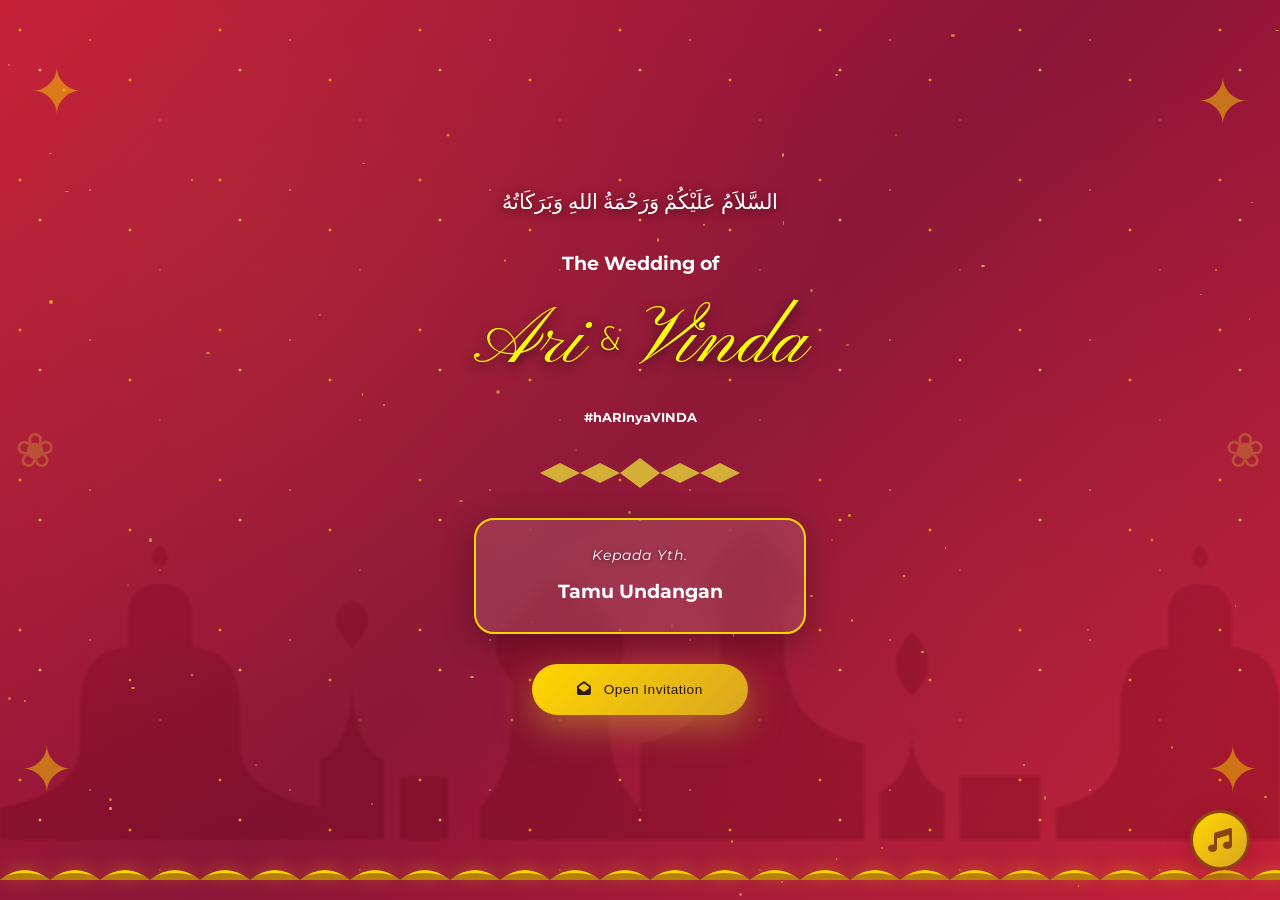
==== commit 2b2094de: "Update index.html" ====
--- a/index.html
+++ b/index.html
@@ -300,7 +300,7 @@
                     <span class="couple-and">&</span>
                     <span class="couple-second">Vinda</span>
                 </div>
-                <h4>#hARInyaVINDA</h4>
+                <h5>#hARInyaVINDA</h5>
             </div>
             <div class="geometric-divider"></div>
       
@@ -308,7 +308,6 @@
             <!-- Guest Name Display -->
             <div class="guest-name-container" id="guest-name-container">
                 <p class="kepada-text">Kepada Yth.</p>
-                <p class="kepada-text">Bapak/Ibu/Saudara/i:</p>
                 <h3 id="guest-name">Tamu Undangan</h3>
             </div>
             
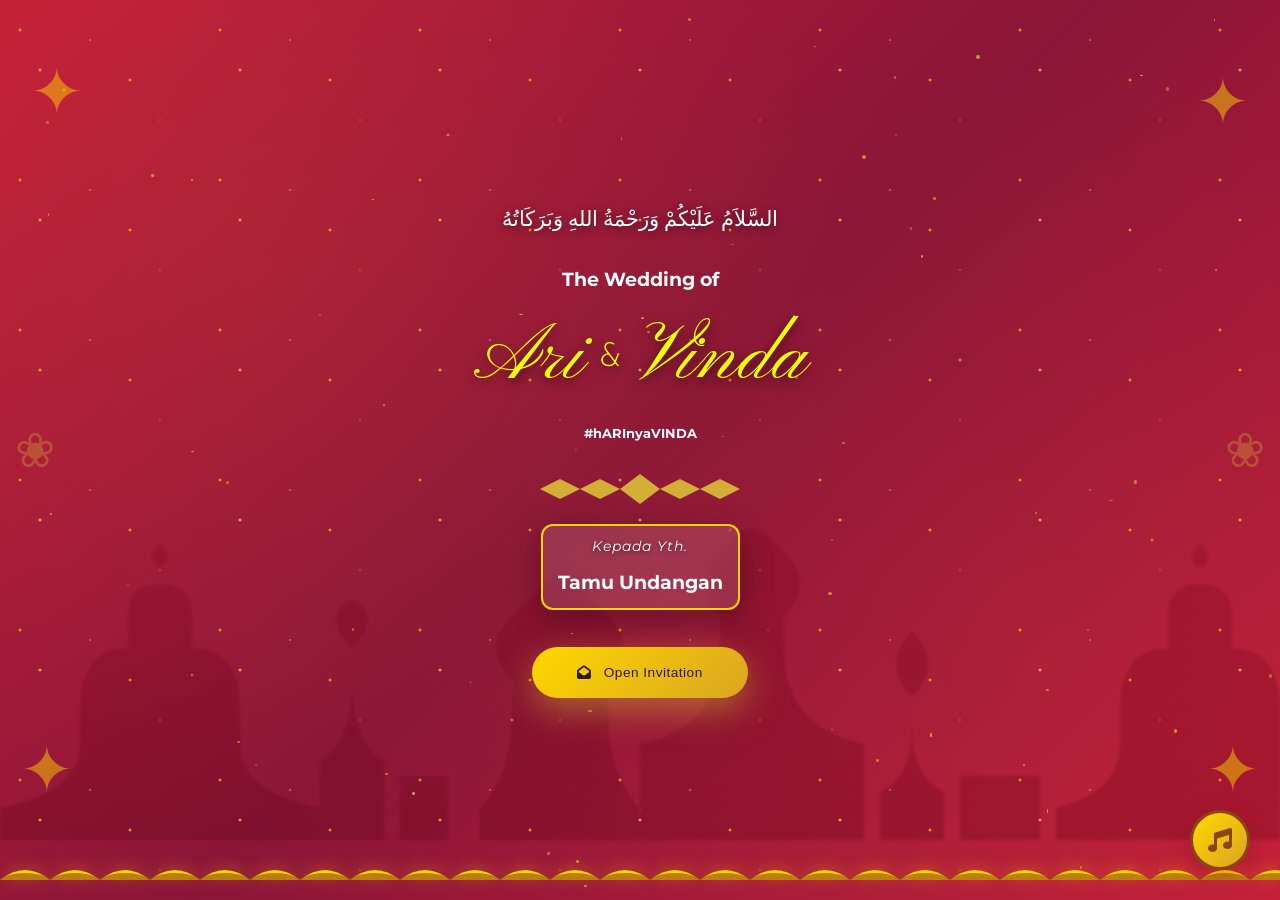
==== commit 85c6e8d7: "Update index.html" ====
--- a/index.html
+++ b/index.html
@@ -310,7 +310,9 @@
                 <p class="kepada-text">Kepada Yth.</p>
                 <h3 id="guest-name">Tamu Undangan</h3>
             </div>
-            
+
+            <br>            
+                    
             <button class="open-invitation-btn" onclick="openInvitation()">
                 <i class="fas fa-envelope-open"></i>
                 <span>Open Invitation</span>
--- a/css/style.css
+++ b/css/style.css
@@ -290,11 +290,12 @@
 }
 
 .guest-name-container {
-    margin-top: 30px;
-    margin-bottom: 30px;
-    padding: 25px 30px;
+    margin: 12px auto;
+    padding: 10px 15px;
+    max-width: 360px;
+    width: fit-content;
     background: rgba(255, 255, 255, 0.12);
-    border-radius: 20px;
+    border-radius: 12px;
     backdrop-filter: blur(10px);
     border: 2px solid var(--accent-gold);
     animation: fadeInUp 1s ease 0.5s both;
@@ -317,6 +318,9 @@
     font-weight: 700;
     margin: 0;
     text-shadow: 0 2px 8px rgba(0, 0, 0, 0.6);
+    white-space: nowrap;
+    overflow: hidden;
+    text-overflow: ellipsis;
     line-height: 1.4;
 }
 
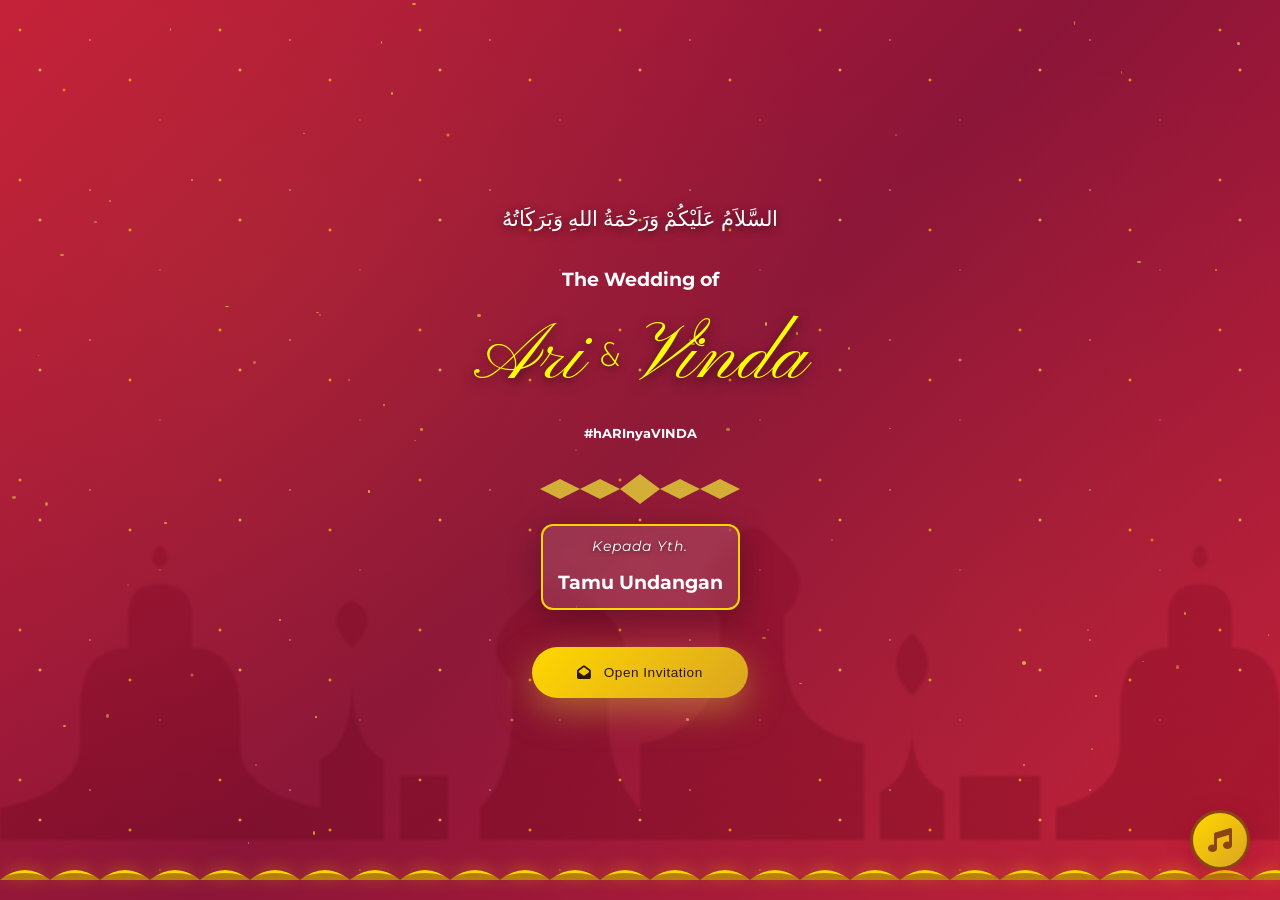
==== commit 55154ad9: "Update index.html" ====
--- a/index.html
+++ b/index.html
@@ -11,14 +11,14 @@
     <link rel="stylesheet" href="css/style.css">
     <style>
         /* ===== VERSE SECTION - MINANGKABAU AESTHETIC ===== */
-        .verse-section {
+        /* .verse-section {
             background: linear-gradient(135deg, #F5E6D3 0%, #E8D4B8 50%, #F5E6D3 100%);
             padding: 100px 20px;
             position: relative;
             overflow: hidden;
             min-height: auto;
-        }
-
+        } */
+/* 
         .verse-decorative-top {
             position: absolute;
             top: 0;
@@ -27,8 +27,8 @@
             width: 100%;
             height: 60px;
             background: linear-gradient(180deg, transparent 0%, rgba(160, 66, 42, 0.15) 100%);
-        }
-
+        } */
+/* 
         .verse-decorative-bottom {
             position: absolute;
             bottom: 0;
@@ -37,7 +37,7 @@
             width: 100%;
             height: 60px;
             background: linear-gradient(0deg, transparent 0%, rgba(160, 66, 42, 0.15) 100%);
-        }
+        } */
 
         .islamic-frame {
             background: rgba(255, 255, 255, 0.95);
@@ -73,7 +73,7 @@
             font-family: 'Amiri', serif;
             font-size: 2.2rem;
             line-height: 2.2;
-            color: #8B1538;
+            color: yellow;
             margin: 20px 0 30px 0;
             direction: rtl;
             font-weight: 700;
@@ -92,7 +92,8 @@
             font-family: 'Montserrat', sans-serif;
             font-size: 1.1rem;
             line-height: 1.9;
-            color: #5C4033;
+                color: #FFFFFF;
+
             font-style: italic;
             margin: 30px 0;
             letter-spacing: 0.3px;
@@ -110,11 +111,15 @@
 
         /* ===== INVITATION INTRO SECTION - MINANGKABAU ===== */
         .invitation-intro-section {
-            background: linear-gradient(135deg, #F5E6D3 0%, #E8D4B8 50%, #F5E6D3 100%);
+            background: url('../images/minang.jpeg') center/cover no-repeat,
+                        linear-gradient(135deg, rgba(139, 21, 56, 0.7) 0%, rgba(196, 30, 58, 0.7) 25%, rgba(92, 15, 35, 0.7) 50%, rgba(196, 30, 58, 0.7) 75%, rgba(139, 21, 56, 0.7) 100%);
+            background-blend-mode: multiply;
+            background-size: cover, 400% 400%;
+            background-attachment: fixed;
             padding: 100px 20px;
             position: relative;
             overflow: hidden;
-            min-height: auto;
+            min-height: 100vh;
         }
 
         .intro-backdrop {
@@ -138,32 +143,35 @@
 
         .intro-ornament-top,
         .intro-ornament-bottom {
-            color: rgba(255, 255, 255, 0.6);
-            font-size: 1.5rem;
+            color: #FFD700;
+            font-size: 2rem;
             margin: 15px 0;
-            animation: float 3s ease-in-out infinite;
+            animation: float 4s ease-in-out infinite;
+            text-shadow: 0 0 15px rgba(212, 175, 55, 0.6);
+            filter: drop-shadow(0 0 10px rgba(212, 175, 55, 0.5));
         }
 
         .intro-ornament-bottom {
-            animation: float 3s ease-in-out infinite reverse;
+            animation: float 4s ease-in-out infinite reverse;
         }
 
         .intro-text {
             font-family: 'Lora', serif;
             font-size: 1.3rem;
             line-height: 2;
-            color: #8B4513;
+            color: #FFFFFF;
             font-weight: 400;
             letter-spacing: 0.5px;
             padding: 50px 40px;
-            border-left: 5px solid rgba(255, 255, 255, 0.4);
-            border-right: 5px solid rgba(255, 255, 255, 0.4);
-            background: rgba(0, 0, 0, 0.15);
+            border-left: 5px solid rgba(255, 215, 0, 0.5);
+            border-right: 5px solid rgba(255, 215, 0, 0.5);
+            background: rgba(0, 0, 0, 0.2);
             border-radius: 15px;
-            backdrop-filter: blur(10px);
-            box-shadow: 0 8px 32px rgba(0, 0, 0, 0.2), inset 0 1px 0 rgba(255, 255, 255, 0.1);
+            backdrop-filter: blur(12px);
+            box-shadow: 0 8px 32px rgba(0, 0, 0, 0.3), inset 0 1px 0 rgba(255, 255, 255, 0.1), 0 0 20px rgba(212, 175, 55, 0.2);
             position: relative;
-            text-shadow: 0 2px 4px rgba(0, 0, 0, 0.2);
+            text-shadow: 0 2px 4px rgba(0, 0, 0, 0.4);
+            animation: fadeInUp 1s ease 0.5s both;
         }
 
         /* ===== BLESSING SECTION ===== */
@@ -285,12 +293,12 @@
     <section id="opening" class="section opening-section">
         <div class="mosque-silhouette"></div>
         <div class="stars"></div>
-        <div class="ornament-decoration ornament-top-left"></div>
+        <!-- <div class="ornament-decoration ornament-top-left"></div>
         <div class="ornament-decoration ornament-top-right"></div>
         <div class="ornament-decoration ornament-bottom-left"></div>
-        <div class="ornament-decoration ornament-bottom-right"></div>
-        <div class="floral-accent floral-accent-left"></div>
-        <div class="floral-accent floral-accent-right"></div>
+        <div class="ornament-decoration ornament-bottom-right"></div> -->
+        <!-- <div class="floral-accent floral-accent-left"></div>
+        <div class="floral-accent floral-accent-right"></div> -->
         <div class="opening-content">
             <p class="opening-text">السَّلاَمُ عَلَيْكُمْ وَرَحْمَةُ اللهِ وَبَرَكَاتُهُ</p>
             <div class="wedding-intro">
@@ -351,22 +359,26 @@
 
         <!-- Quran Verse Section -->
         <section id="verse" class="section verse-section">
-            <div class="verse-decorative-top"></div>
-            <div class="islamic-frame" data-aos="fade-up" data-aos-delay="100">
-                <div class="verse-content">
-                    <div class="verse-ornament-top">✦</div>
-                    <div class="arabic-verse" data-aos="fade-up" data-aos-delay="200">
-                        وَمِنْ آيَاتِهِ أَنْ خَلَقَ لَكُم مِّنْ أَنفُسِكُمْ أَزْوَاجًا لِّتَسْكُنُوا إِلَيْهَا وَجَعَلَ بَيْنَكُم مَّوَدَّةً وَرَحْمَةً
-                    </div>
-                    <div class="verse-divider"></div>
-                    <div class="verse-translation" data-aos="fade-up" data-aos-delay="300">
-                        "Dan di antara tanda-tanda kekuasaan-Nya ialah Dia menciptakan untukmu istri-istri dari jenismu sendiri, supaya kamu cenderung dan merasa tenteram kepadanya, dan dijadikan-Nya di antaramu rasa kasih dan sayang."
-                    </div>
-                    <div class="verse-reference" data-aos="fade-up" data-aos-delay="400">— QS. Ar-Rum: 21 —</div>
-                    <div class="verse-ornament-bottom">✦</div>
-                </div>
-            </div>
-            <div class="verse-decorative-bottom"></div>
+            <div class="stars"></div>
+            <!-- <div class="verse-ornament-decoration verse-ornament-top-left"></div>
+            <div class="verse-ornament-decoration verse-ornament-top-right"></div>
+            <div class="verse-ornament-decoration verse-ornament-bottom-left"></div>
+            <div class="verse-ornament-decoration verse-ornament-bottom-right"></div>
+            <div class="verse-floral-accent verse-floral-accent-left"></div>
+            <div class="verse-floral-accent verse-floral-accent-right"></div> -->
+            
+            <div class="verse-content">
+                <div class="verse-ornament-top">✦</div>
+                <div class="arabic-verse" data-aos="fade-up" data-aos-delay="300">
+                    وَمِنْ آيَاتِهِ أَنْ خَلَقَ لَكُم مِّنْ أَنفُسِكُمْ أَزْوَاجًا لِّتَسْكُنُوا إِلَيْهَا وَجَعَلَ بَيْنَكُم مَّوَدَّةً وَرَحْمَةً
+                </div>
+                <div class="verse-divider"></div>
+                <div class="verse-translation" data-aos="fade-up" data-aos-delay="400">
+                    "Dan di antara tanda-tanda kekuasaan-Nya ialah Dia menciptakan untukmu istri-istri dari jenismu sendiri, supaya kamu cenderung dan merasa tenteram kepadanya, dan dijadikan-Nya di antaramu rasa kasih dan sayang."
+                </div>
+                <div class="verse-reference" data-aos="fade-up" data-aos-delay="500">— QS. Ar-Rum: 21 —</div>
+                <div class="verse-ornament-bottom">✦</div>
+            </div>
         </section>
 
         <!-- Invitation Intro Section -->
@@ -375,17 +387,17 @@
             <div class="intro-content" data-aos="fade-up" data-aos-delay="200">
                 <div class="intro-ornament-top" data-aos="fade-down" data-aos-delay="100">✦</div>
                 <p class="intro-text" data-aos="fade-up" data-aos-delay="300">
-                    Dengan memohon Rahmat dan Ridho Allah Subhanahu wa Ta'ala kami bermaksud untuk mengundang Bapak/Ibu/Saudara/i untuk menghadiri pernikahan kami:
+                    Dengan memohon Rahmat dan Ridho Allah Subhanahu wa Ta'ala kami bermaksud untuk mengundang Saudara/i dalam acara pernikahan yang kami selenggarakan.
                 </p>
-                <div class="intro-ornament-bottom" data-aos="fade-up" data-aos-delay="400">✦</div>
+                <!-- <div class="intro-ornament-bottom" data-aos="fade-up" data-aos-delay="400">✦</div> -->
             </div>
         </section>
 
         <!-- Couple Section -->
-        <section id="couple" class="section couple-section" data-aos="fade-up">
-            <div class="butterfly butterfly-1"></div>
+        <section id="couple" class="section couple-section">
+            <!-- <div class="butterfly butterfly-1"></div>
             <div class="butterfly butterfly-2"></div>
-            <div class="butterfly butterfly-3"></div>
+            <div class="butterfly butterfly-3"></div> -->
             
             <!-- <div class="section-header" data-aos="fade-up" data-aos-delay="0">
                 <div class="ornament-top" data-aos="fade-down" data-aos-delay="100"></div>
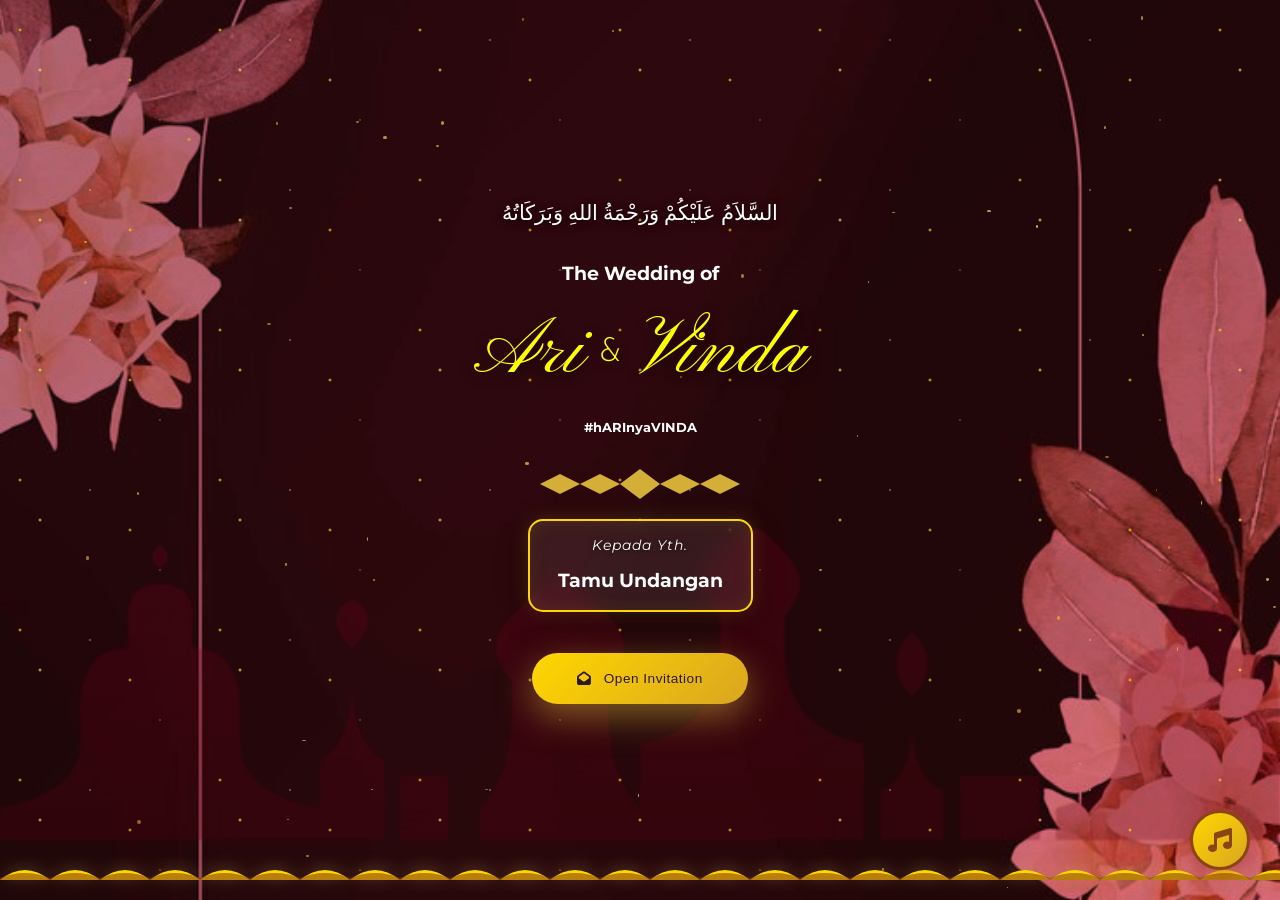
==== commit a983f00e: "Update index.html" ====
--- a/index.html
+++ b/index.html
@@ -71,7 +71,7 @@
 
         .arabic-verse {
             font-family: 'Amiri', serif;
-            font-size: 2.2rem;
+            font-size: 1.5rem;
             line-height: 2.2;
             color: yellow;
             margin: 20px 0 30px 0;
@@ -156,8 +156,8 @@
         }
 
         .intro-text {
-            font-family: 'Lora', serif;
-            font-size: 1.3rem;
+            font-family: 'Montserrat', sans-serif;
+            font-size: 1rem;
             line-height: 2;
             color: #FFFFFF;
             font-weight: 400;
@@ -181,8 +181,8 @@
         }
 
         .blessing-title {
-            font-family: 'Lora', serif;
-            font-size: 2rem;
+            font-family: 'Montserrat', sans-serif;
+            font-size: 1.5rem;
             color: #FFFFFF;
             margin-bottom: 40px;
             font-weight: 600;
@@ -222,7 +222,7 @@
             color: #f5f5f5;
             direction: rtl;
             margin: 0 0 20px 0;
-            font-weight: 600;
+            font-weight: 400;
             letter-spacing: 1px;
             text-shadow: 0 2px 4px rgba(0, 0, 0, 0.2);
         }
@@ -284,6 +284,118 @@
             }
             50% {
                 transform: translateX(-50%) translateY(-5px);
+            }
+        }
+
+        /* ===== SUCCESS POPUP ===== */
+        .success-popup {
+            position: fixed;
+            top: 50%;
+            left: 50%;
+            transform: translate(-50%, -50%) scale(0.8);
+            opacity: 0;
+            z-index: 9999;
+            transition: all 0.5s cubic-bezier(0.34, 1.56, 0.64, 1);
+            pointer-events: none;
+        }
+
+        .success-popup.show {
+            opacity: 1;
+            transform: translate(-50%, -50%) scale(1);
+        }
+
+        .popup-content {
+            background: linear-gradient(135deg, #ffffff 0%, #f9f9f9 100%);
+            border-radius: 20px;
+            padding: 60px 50px;
+            text-align: center;
+            box-shadow: 0 20px 60px rgba(0, 0, 0, 0.3), 
+                        0 0 40px rgba(196, 30, 58, 0.15),
+                        inset 0 1px 0 rgba(255, 255, 255, 0.6);
+            border: 2px solid rgba(196, 30, 58, 0.2);
+            position: relative;
+            min-width: 350px;
+            backdrop-filter: blur(10px);
+        }
+
+        .popup-icon {
+            font-size: 4rem;
+            color: #4CAF50;
+            margin-bottom: 20px;
+            animation: scaleIcon 0.6s cubic-bezier(0.34, 1.56, 0.64, 1);
+        }
+
+        .popup-content h3 {
+            font-family: 'Lora', serif;
+            font-size: 2rem;
+            color: #333;
+            margin: 15px 0 10px 0;
+            font-weight: 600;
+            letter-spacing: 0.5px;
+        }
+
+        .popup-content p {
+            font-family: 'Montserrat', sans-serif;
+            font-size: 1.05rem;
+            color: #666;
+            margin: 0;
+            line-height: 1.6;
+            letter-spacing: 0.3px;
+        }
+
+        .popup-animation {
+            position: absolute;
+            top: 50%;
+            left: 50%;
+            transform: translate(-50%, -50%);
+            width: 100%;
+            height: 100%;
+            border-radius: 20px;
+            border: 3px solid #4CAF50;
+            opacity: 0;
+            animation: expandBorder 0.8s ease-out;
+            pointer-events: none;
+        }
+
+        @keyframes scaleIcon {
+            0% {
+                transform: scale(0) rotateZ(-45deg);
+            }
+            50% {
+                transform: scale(1.2) rotateZ(0deg);
+            }
+            100% {
+                transform: scale(1) rotateZ(0deg);
+            }
+        }
+
+        @keyframes expandBorder {
+            0% {
+                opacity: 1;
+                transform: translate(-50%, -50%) scale(1);
+            }
+            100% {
+                opacity: 0;
+                transform: translate(-50%, -50%) scale(1.4);
+            }
+        }
+
+        @media (max-width: 600px) {
+            .popup-content {
+                min-width: 280px;
+                padding: 40px 30px;
+            }
+
+            .popup-icon {
+                font-size: 3rem;
+            }
+
+            .popup-content h3 {
+                font-size: 1.5rem;
+            }
+
+            .popup-content p {
+                font-size: 0.95rem;
             }
         }
     </style>
@@ -387,7 +499,7 @@
             <div class="intro-content" data-aos="fade-up" data-aos-delay="200">
                 <div class="intro-ornament-top" data-aos="fade-down" data-aos-delay="100">✦</div>
                 <p class="intro-text" data-aos="fade-up" data-aos-delay="300">
-                    Dengan memohon Rahmat dan Ridho Allah Subhanahu wa Ta'ala kami bermaksud untuk mengundang Saudara/i dalam acara pernikahan yang kami selenggarakan.
+                    Segala puji bagi Allah Subhanahu wa Ta'ala yang telah menjadikan hambaNya hidup berpasang-pasangan. Dengan memohon Rahmat dan Ridho Allah Subhanahu wa Ta'ala, kami bermaksud untuk mengundang Saudara/i dalam acara pernikahan yang kami selenggarakan.
                 </p>
                 <!-- <div class="intro-ornament-bottom" data-aos="fade-up" data-aos-delay="400">✦</div> -->
             </div>
@@ -412,7 +524,7 @@
                     <p class="person-title">Putra dari</p>
                     <p class="parent-names">Bapak Ardi<br>& Ibu Kasmiati</p>
                     <div class="social-links">
-                        <a href="#"><i class="fab fa-instagram"></i></a>
+                        <a href="https://www.instagram.com/ariyadiarmi/" target="_blank"><i class="fab fa-instagram"></i></a>
                     </div>
                 </div>
 
@@ -426,8 +538,8 @@
                     <h3 class="person-name">Delvinda Trie Febrya, S.K.M.</h3>
                     <p class="person-title">Putri dari</p>
                     <p class="parent-names">Bapak H. Asrizal<br>& Ibu Hj. Yusmeiyeni</p>
-                    <div class="social-links">
-                        <a href="#"><i class="fab fa-instagram"></i></a>
+                     <div class="social-links">
+                        <a href=" https://www.instagram.com/delvindatrie/" target="_blank"><i class="fab fa-instagram"></i></a>
                     </div>
                 </div>
             </div>
@@ -558,7 +670,7 @@
                 <div class="ornament-bottom"></div>
             </div>
 
-            <form class="rsvp-form" data-aos="fade-up">
+            <form class="rsvp-form" name="rsvpForm" data-aos="fade-up">
                 <div class="form-group">
                     <label for="name">Nama Lengkap</label>
                     <input type="text" id="name" name="name" placeholder="Masukkan nama lengkap" required>
@@ -582,66 +694,10 @@
             </div>
 
             <div class="wishes-container" id="wishes-container">
-                <!-- Sample wishes -->
-                <div class="wish-card" data-aos="fade-up">
-                    <div class="wish-header">
-                        <div class="wish-avatar">
-                            <i class="fas fa-user"></i>
-                        </div>
-                        <div class="wish-info">
-                            <h4>Budi Santoso</h4>
-                            <span class="wish-status attending">Hadir</span>
-                        </div>
-                    </div>
-                    <p class="wish-message">Barakallahu lakuma wa baraka 'alaikuma wa jama'a bainakuma fi khair. Semoga menjadi keluarga yang sakinah, mawaddah, wa rahmah. Aamiin.</p>
-                </div>
-                <div class="wish-card" data-aos="fade-up" data-aos-delay="100">
-                    <div class="wish-header">
-                        <div class="wish-avatar">
-                            <i class="fas fa-user"></i>
-                        </div>
-                        <div class="wish-info">
-                            <h4>Siti Nurhaliza</h4>
-                            <span class="wish-status attending">Hadir</span>
-                        </div>
-                    </div>
-                    <p class="wish-message">Selamat menempuh hidup baru! Semoga menjadi pasangan yang selalu saling melengkapi dan mendukung dalam kebaikan. Happy wedding!</p>
-                </div>
-                <div class="wish-card" data-aos="fade-up" data-aos-delay="200">
-                    <div class="wish-header">
-                        <div class="wish-avatar">
-                            <i class="fas fa-user"></i>
-                        </div>
-                        <div class="wish-info">
-                            <h4>Ahmad Fauzan</h4>
-                            <span class="wish-status attending">Hadir</span>
-                        </div>
-                    </div>
-                    <p class="wish-message">Alhamdulillah, semoga pernikahan Ari & Vinda menjadi awal yang baik untuk membangun keluarga yang berkah dan bahagia. Selamat! 🎉</p>
-                </div>
-                <div class="wish-card" data-aos="fade-up" data-aos-delay="300">
-                    <div class="wish-header">
-                        <div class="wish-avatar">
-                            <i class="fas fa-user"></i>
-                        </div>
-                        <div class="wish-info">
-                            <h4>Fatimah Azzahra</h4>
-                            <span class="wish-status attending">Hadir</span>
-                        </div>
-                    </div>
-                    <p class="wish-message">Doa terbaik untuk kedua mempelai. Semoga selalu diberi kesehatan, kebahagiaan, dan berkah dalam setiap langkah hidup bersama. Aamiin ya Rabb.</p>
-                </div>
-                <div class="wish-card" data-aos="fade-up" data-aos-delay="400">
-                    <div class="wish-header">
-                        <div class="wish-avatar">
-                            <i class="fas fa-user"></i>
-                        </div>
-                        <div class="wish-info">
-                            <h4>Rini Wijaya</h4>
-                            <span class="wish-status attending">Hadir</span>
-                        </div>
-                    </div>
-                    <p class="wish-message">Terima kasih telah mengundang kami dalam momen spesial ini. Semoga rumah tangga kalian menjadi contoh cinta dan kasih sayang yang tulus. Happy wedding! 💕</p>
+                <!-- Wishes will be loaded dynamically from Google Sheet -->
+                <div class="loading-placeholder" style="text-align: center; padding: 40px; color: #999;">
+                    <i class="fas fa-spinner fa-spin" style="font-size: 2rem; margin-bottom: 10px;"></i>
+                    <p>Memuat ucapan...</p>
                 </div>
             </div>
 
@@ -748,5 +804,94 @@
     -->
 
     <script src="js/script.js"></script>
+
+    <!-- Google Sheets Integration - Form Submission Handler -->
+    <script>
+        // Wait for DOM to be ready
+        document.addEventListener('DOMContentLoaded', () => {
+            const scriptURL = 'https://script.google.com/macros/s/AKfycby6jOmXCTAsrXybINsau4eZ2KgiAouRYKYrhC1UGuThBmhmah2jfOlt7WAjIO9ifZac/exec';
+            const form = document.forms['rsvpForm'];
+
+            console.log('🔍 Looking for form:', form);
+            console.log('📋 Form name elements:', {
+                nameInput: document.getElementById('name'),
+                messageInput: document.getElementById('message')
+            });
+
+            if (form) {
+                form.addEventListener('submit', e => {
+                    e.preventDefault();
+                    
+                    // Get form elements
+                    const nameInput = document.getElementById('name');
+                    const messageInput = document.getElementById('message');
+                    
+                    console.log('🔍 Form elements found:', {
+                        nameInput: nameInput,
+                        messageInput: messageInput
+                    });
+
+                    const name = nameInput ? nameInput.value.trim() : '';
+                    const message = messageInput ? messageInput.value.trim() : '';
+
+                    console.log('📤 Form Submission Started');
+                    console.log('Name value:', name);
+                    console.log('Message value:', message);
+
+                    // Validate
+                    if (!name) {
+                        console.error('❌ Name is empty!');
+                        alert('Mohon isi nama terlebih dahulu');
+                        return;
+                    }
+                    if (!message) {
+                        console.error('❌ Message is empty!');
+                        alert('Mohon isi ucapan terlebih dahulu');
+                        return;
+                    }
+
+                    const data = 'name=' + encodeURIComponent(name) + '&message=' + encodeURIComponent(message);
+                    
+                    console.log('Data to send:', data);
+                    console.log('Script URL:', scriptURL);
+
+                    const submitBtn = form.querySelector('.submit-btn');
+                    const originalText = submitBtn.innerHTML;
+                    submitBtn.innerHTML = '<i class="fas fa-spinner fa-spin"></i> Mengirim...';
+                    submitBtn.disabled = true;
+
+                    fetch(scriptURL, { 
+                        method: 'POST',
+                        headers: {
+                            'Content-Type': 'application/x-www-form-urlencoded'
+                        },
+                        body: data
+                    })
+                    .then(response => {
+                        console.log('✅ SUCCESS: Response received', response.status);
+                        return response.text();
+                    })
+                    .then(text => {
+                        console.log('✅ SUCCESS: Response text:', text);
+                        showSuccessPopup('Terima kasih! Ucapan Anda telah terkirim.');
+                        form.reset();
+                        submitBtn.innerHTML = originalText;
+                        submitBtn.disabled = false;
+                        setTimeout(fetchWishes, 1500);
+                    })
+                    .catch(error => {
+                        console.error('❌ ERROR:', error);
+                        showSuccessPopup('Terima kasih! Ucapan Anda telah terkirim.');
+                        form.reset();
+                        submitBtn.innerHTML = originalText;
+                        submitBtn.disabled = false;
+                        setTimeout(fetchWishes, 1500);
+                    });
+                });
+            } else {
+                console.error('❌ Form not found!');
+            }
+        });
+    </script>
 </body>
 </html>
--- a/css/style.css
+++ b/css/style.css
@@ -92,7 +92,7 @@
     height: 60px;
     background: url('data:image/svg+xml,<svg xmlns="http://www.w3.org/2000/svg" viewBox="0 0 100 20"><path fill="%23FFD700" d="M0 20 Q25 0 50 20 Q75 0 100 20 L100 20 L0 20 Z"/><path fill="%238B4513" opacity="0.6" d="M0 18 Q25 8 50 18 Q75 8 100 18 L100 20 L0 20 Z"/></svg>') repeat-x;
     background-size: 100px 60px;
-    filter: drop-shadow(0 -2px 8px rgba(255, 215, 0, 0.3));
+    filter: drop-shadow(0 -2px 8px rgba(205, 189, 98, 0.3));
 }
 
 /* ===== MOSQUE SILHOUETTE ===== */
@@ -111,59 +111,55 @@
 
 /* ===== OPENING SECTION - MINANGKABAU STYLE ===== */
 .opening-section {
-    background: linear-gradient(135deg, #C41E3A 0%, #8B1538 50%, #C41E3A 100%);
+    background: url('../images/minangk.jpeg') center/cover no-repeat,
+                linear-gradient(135deg, rgba(139, 21, 56, 0.65) 0%, rgba(196, 30, 58, 0.65) 25%, rgba(92, 15, 35, 0.65) 50%, rgba(196, 30, 58, 0.65) 75%, rgba(139, 21, 56, 0.65) 100%);
+    background-blend-mode: multiply;
+    background-size: cover, 400% 400%;
+    background-attachment: fixed;
+    animation: gradientFlow 15s ease infinite;
     display: flex;
     align-items: center;
     justify-content: center;
     position: relative;
     overflow: hidden;
-}
-
-.opening-section::before {
-    content: '';
-    position: absolute;
-    top: 0;
-    left: 0;
-    right: 0;
-    bottom: 0;
-    background-image: 
-        radial-gradient(2px 2px at 5% 10%, #FFD700, transparent),
-        radial-gradient(1.5px 1.5px at 15% 20%, #FFED4E, transparent),
-        radial-gradient(1px 1px at 25% 35%, #F0E68C, transparent),
-        radial-gradient(2px 2px at 35% 15%, #FFD700, transparent),
-        radial-gradient(1px 1px at 45% 50%, #DAA520, transparent),
-        radial-gradient(1.5px 1.5px at 55% 25%, #FFED4E, transparent),
-        radial-gradient(1px 1px at 65% 60%, #FFD700, transparent),
-        radial-gradient(2px 2px at 75% 40%, #F0E68C, transparent),
-        radial-gradient(1px 1px at 85% 70%, #FFED4E, transparent),
-        radial-gradient(1.5px 1.5px at 95% 30%, #FFD700, transparent),
-        radial-gradient(1px 1px at 10% 65%, #DAA520, transparent),
-        radial-gradient(2px 2px at 40% 80%, #FFED4E, transparent),
-        radial-gradient(1px 1px at 70% 15%, #FFD700, transparent),
-        radial-gradient(1.5px 1.5px at 80% 85%, #F0E68C, transparent),
-        radial-gradient(1px 1px at 20% 85%, #FFED4E, transparent),
-        radial-gradient(2px 2px at 90% 60%, #FFD700, transparent),
-        radial-gradient(1px 1px at 50% 90%, #DAA520, transparent),
-        radial-gradient(1.5px 1.5px at 30% 45%, #FFED4E, transparent),
-        radial-gradient(1px 1px at 60% 70%, #FFD700, transparent),
-        radial-gradient(2px 2px at 15% 75%, #F0E68C, transparent);
-    background-repeat: repeat;
-    background-size: 100% 100%;
-    animation: twinkle 4s ease-in-out infinite;
-    opacity: 0.8;
-}
-
-.opening-section::after {
-    content: '';
-    position: absolute;
-    top: 0;
-    left: 0;
-    right: 0;
-    bottom: 0;
-    background: 
-        radial-gradient(circle at 20% 30%, rgba(255, 215, 0, 0.05) 0%, transparent 50%),
-        radial-gradient(circle at 80% 70%, rgba(255, 215, 0, 0.03) 0%, transparent 50%);
-    pointer-events: none;
+    min-height: 100vh;
+}
+
+@keyframes gradientFlow {
+    0% { background-position: 0% 50%; }
+    50% { background-position: 100% 50%; }
+    100% { background-position: 0% 50%; }
+}
+
+@keyframes borderGlow {
+    0%, 100% { 
+        box-shadow: 
+            0 0 20px rgba(212, 175, 55, 0.4),
+            inset 0 0 10px rgba(255, 255, 255, 0.1),
+            0 0 40px rgba(212, 175, 55, 0.2);
+        opacity: 0.95;
+    }
+    25% { 
+        box-shadow: 
+            0 0 40px rgba(212, 175, 55, 0.7),
+            inset 0 0 20px rgba(255, 255, 255, 0.4),
+            0 0 60px rgba(212, 175, 55, 0.5);
+        opacity: 1;
+    }
+    50% { 
+        box-shadow: 
+            0 0 50px rgba(212, 175, 55, 0.8),
+            inset 0 0 25px rgba(255, 255, 255, 0.5),
+            0 0 80px rgba(212, 175, 55, 0.6);
+        opacity: 1;
+    }
+    75% { 
+        box-shadow: 
+            0 0 40px rgba(212, 175, 55, 0.7),
+            inset 0 0 20px rgba(255, 255, 255, 0.4),
+            0 0 60px rgba(212, 175, 55, 0.5);
+        opacity: 1;
+    }
 }
 
 @keyframes gradientShift {
@@ -197,16 +193,18 @@
 .ornament-decoration {
     position: absolute;
     z-index: 3;
-    opacity: 0.8;
-    font-size: 4rem;
-    color: rgba(255, 215, 0, 0.6);
+    opacity: 1;
+    font-size: 5rem;
+    color: #DC143C;
     animation: float 4s ease-in-out infinite;
+    filter: drop-shadow(0 0 20px rgba(220, 20, 60, 0.8)) drop-shadow(0 0 40px rgba(220, 20, 60, 0.4));
+    text-shadow: 0 0 20px rgba(220, 20, 60, 0.6);
 }
 
 .ornament-top-left {
-    top: 40px;
-    left: 30px;
-    content: '✦';
+    top: 25px;
+    left: 20px;
+    animation: float 4s ease-in-out infinite, glow 3s ease-in-out infinite, pulse 2s ease-in-out infinite;
 }
 
 .ornament-top-left::before {
@@ -214,9 +212,9 @@
 }
 
 .ornament-top-right {
-    top: 50px;
-    right: 30px;
-    content: '✦';
+    top: 25px;
+    right: 20px;
+    animation: float 4s ease-in-out infinite 0.5s, glow 3s ease-in-out infinite 0.3s, pulse 2s ease-in-out infinite 0.3s;
 }
 
 .ornament-top-right::before {
@@ -224,9 +222,9 @@
 }
 
 .ornament-bottom-left {
-    bottom: 80px;
+    bottom: 30px;
     left: 20px;
-    content: '✦';
+    animation: float 4s ease-in-out infinite 1s, glow 3s ease-in-out infinite 0.6s, pulse 2s ease-in-out infinite 0.6s;
 }
 
 .ornament-bottom-left::before {
@@ -234,9 +232,9 @@
 }
 
 .ornament-bottom-right {
-    bottom: 80px;
+    bottom: 30px;
     right: 20px;
-    content: '✦';
+    animation: float 4s ease-in-out infinite 1.5s, glow 3s ease-in-out infinite 0.9s, pulse 2s ease-in-out infinite 0.9s;
 }
 
 .ornament-bottom-right::before {
@@ -246,16 +244,19 @@
 .floral-accent {
     position: absolute;
     z-index: 4;
-    opacity: 0.7;
-    font-size: 3rem;
-    color: rgba(212, 175, 55, 0.5);
+    opacity: 1;
+    font-size: 4rem;
+    color: #FFD700;
     animation: float 5s ease-in-out infinite reverse;
+    filter: drop-shadow(0 0 18px rgba(212, 175, 55, 0.7)) drop-shadow(0 0 36px rgba(212, 175, 55, 0.3));
+    text-shadow: 0 0 18px rgba(212, 175, 55, 0.5);
 }
 
 .floral-accent-left {
     top: 50%;
-    left: 15px;
+    left: 5px;
     transform: translateY(-50%);
+    animation: float 5s ease-in-out infinite reverse, glow 3s ease-in-out infinite, pulse 2s ease-in-out infinite;
 }
 
 .floral-accent-left::before {
@@ -264,8 +265,9 @@
 
 .floral-accent-right {
     top: 50%;
-    right: 15px;
+    right: 5px;
     transform: translateY(-50%);
+    animation: float 5s ease-in-out infinite reverse, glow 3s ease-in-out infinite 0.5s, pulse 2s ease-in-out infinite 0.5s;
 }
 
 .floral-accent-right::before {
@@ -277,7 +279,27 @@
         transform: translateY(0px);
     }
     50% {
-        transform: translateY(-10px);
+        transform: translateY(-15px);
+    }
+}
+
+@keyframes glow {
+    0%, 100% {
+        filter: drop-shadow(0 0 10px rgba(220, 20, 60, 0.4)) drop-shadow(0 0 20px rgba(220, 20, 60, 0.2));
+    }
+    50% {
+        filter: drop-shadow(0 0 25px rgba(220, 20, 60, 0.8)) drop-shadow(0 0 40px rgba(220, 20, 60, 0.5));
+    }
+}
+
+@keyframes pulse {
+    0%, 100% {
+        transform: scale(1);
+        opacity: 1;
+    }
+    50% {
+        transform: scale(1.1);
+        opacity: 1;
     }
 }
 
@@ -285,21 +307,34 @@
     text-align: center;
     color: var(--white);
     z-index: 10;
-    padding: 20px;
-    max-width: 600px;
+    padding: 30px 40px;
+    max-width: 700px;
+    animation: fadeInUp 1.5s ease 0.3s both;
 }
 
 .guest-name-container {
-    margin: 12px auto;
-    padding: 10px 15px;
-    max-width: 360px;
+    margin: 15px auto;
+    padding: 14px 28px;
+    max-width: 420px;
     width: fit-content;
+    background: rgba(255, 255, 255, 0.08);
+    border-radius: 15px;
+    backdrop-filter: blur(12px);
+    border: 2px solid var(--accent-gold);
+    animation: fadeInUp 1.2s ease 0.6s both;
+    box-shadow: 
+        0 8px 32px rgba(0, 0, 0, 0.3),
+        inset 0 0 20px rgba(212, 175, 55, 0.1),
+        0 0 20px rgba(212, 175, 55, 0.2);
+    transition: all 0.3s ease;
+}
+
+.guest-name-container:hover {
     background: rgba(255, 255, 255, 0.12);
-    border-radius: 12px;
-    backdrop-filter: blur(10px);
-    border: 2px solid var(--accent-gold);
-    animation: fadeInUp 1s ease 0.5s both;
-    box-shadow: 0 8px 32px rgba(0, 0, 0, 0.3);
+    box-shadow: 
+        0 12px 40px rgba(0, 0, 0, 0.4),
+        inset 0 0 25px rgba(212, 175, 55, 0.15),
+        0 0 30px rgba(212, 175, 55, 0.3);
 }
 
 .kepada-text {
@@ -600,122 +635,125 @@
 
 /* ===== VERSE SECTION ===== */
 .verse-section {
-    background: linear-gradient(135deg, #C41E3A 0%, #8B1538 50%, #C41E3A 100%);
-    display: flex;
-    align-items: center;
-    justify-content: center;
-    min-height: 70vh;
-    padding: 80px 20px;
+    background: url('../images/minangk.jpeg') center/cover no-repeat,
+                linear-gradient(135deg, rgba(139, 21, 56, 0.68) 0%, rgba(196, 30, 58, 0.68) 25%, rgba(92, 15, 35, 0.68) 50%, rgba(196, 30, 58, 0.68) 75%, rgba(139, 21, 56, 0.68) 100%);
+    background-blend-mode: multiply;
+    background-size: cover, 400% 400%;
+    background-attachment: fixed;
+    animation: gradientFlow 15s ease infinite;
+    display: flex;
+    align-items: center;
+    justify-content: center;
     position: relative;
     overflow: hidden;
-}
-
-.verse-section::before {
-    content: '';
-    position: absolute;
-    top: 0;
-    left: 0;
-    right: 0;
-    bottom: 0;
-    background: radial-gradient(circle at 20% 30%, rgba(255, 215, 0, 0.08) 0%, transparent 50%),
-                radial-gradient(circle at 80% 70%, rgba(255, 215, 0, 0.06) 0%, transparent 50%);
-    pointer-events: none;
-}
-
-.verse-section::after {
-    content: '';
-    position: absolute;
-    top: 0;
-    left: 0;
-    right: 0;
-    bottom: 0;
-    background: 
-        radial-gradient(circle at 20% 30%, rgba(255, 215, 0, 0.05) 0%, transparent 50%),
-        radial-gradient(circle at 80% 70%, rgba(255, 215, 0, 0.03) 0%, transparent 50%);
-    pointer-events: none;
-}
-
-.verse-section::before {
-    content: '';
-    position: absolute;
-    top: 0;
-    left: 0;
-    right: 0;
-    bottom: 0;
-    background-image: 
-        repeating-linear-gradient(90deg, transparent, transparent 60px, rgba(184, 115, 51, 0.08) 60px, rgba(184, 115, 51, 0.08) 120px),
-        repeating-linear-gradient(0deg, transparent, transparent 60px, rgba(160, 82, 45, 0.06) 60px, rgba(160, 82, 45, 0.06) 120px),
-        url('data:image/svg+xml,<svg xmlns="http://www.w3.org/2000/svg" viewBox="0 0 1200 1000"><defs><pattern id="rumahAdat" x="0" y="0" width="100" height="100" patternUnits="userSpaceOnUse"><circle cx="20" cy="20" r="15" fill="%23C85A54" opacity="0.06"/><circle cx="80" cy="30" r="12" fill="%238B4513" opacity="0.05"/></pattern></defs><rect width="1200" height="1000" fill="url(%23rumahAdat)"/><g opacity="0.2"><polygon points="200,300 350,150 350,250 50,250 50,150" fill="%23B87333" stroke="%238B4513" stroke-width="2"/><polygon points="1000,320 1150,170 1150,270 850,270 850,170" fill="%23B87333" stroke="%238B4513" stroke-width="2"/><polygon points="600,350 900,100 900,350 300,350 300,100" fill="%23A0522D" stroke="%238B4513" stroke-width="3"/><polygon points="630,180 780,80 780,350 420,350 420,80" fill="%23C9A876" opacity="0.3"/></g></svg>');
-    background-position: center, center, center;
-    background-repeat: repeat, repeat, repeat;
-    background-size: 120px 120px, 120px 120px, auto;
-    pointer-events: none;
-}
-
-.verse-section::after {
-    content: '';
-    position: absolute;
-    top: 0;
-    left: 0;
-    right: 0;
-    bottom: 0;
-    background: radial-gradient(circle at 20% 30%, rgba(200, 90, 84, 0.05) 0%, transparent 50%),
-                radial-gradient(circle at 80% 70%, rgba(184, 115, 51, 0.05) 0%, transparent 50%);
-    pointer-events: none;
-}
-
-.islamic-frame {
-    background: rgba(255, 255, 255, 0.85);
-    border: 3px solid rgba(200, 140, 160, 0.6);
-    border-radius: 25px;
-    padding: 60px 50px;
-    max-width: 850px;
-    position: relative;
-    backdrop-filter: blur(10px);
-    box-shadow: 0 15px 40px rgba(140, 100, 120, 0.2), inset 0 1px 0 rgba(255, 255, 255, 0.4);
-    animation: fadeInUp 1s ease 0.3s both;
-}
-
-.islamic-frame::before,
-.islamic-frame::after {
-    content: '✦';
-    position: absolute;
-    color: rgba(200, 140, 160, 0.8);
-    font-size: 2rem;
-    text-shadow: 0 0 8px rgba(200, 140, 160, 0.3);
-    animation: fadeInDown 1s ease 0.5s both;
-}
-
-.islamic-frame::before {
-    top: -20px;
-    left: 50%;
-    transform: translateX(-50%);
-}
-
-.islamic-frame::after {
-    bottom: -20px;
-    left: 50%;
-    transform: translateX(-50%);
+    min-height: 100vh;
 }
 
 .verse-content {
     text-align: center;
     color: var(--white);
-}
-
-.arabic-verse {
-    font-family: var(--font-arabic);
-    font-size: 2.2rem;
-    line-height: 2.2;
-    color: var(--primary-maroon);
-    margin-bottom: 35px;
-    direction: rtl;
-    font-weight: 700;
-    animation: fadeInUp 1s ease 0.4s both;
+    z-index: 10;
+    padding: 40px 50px;
+    max-width: 800px;
+    animation: fadeInUp 1.5s ease 0.3s both;
+}
+
+.verse-ornament-decoration {
+    position: absolute;
+    z-index: 3;
+    opacity: 1;
+    font-size: 5rem;
+    color: #FFD700;
+    animation: float 4s ease-in-out infinite;
+    filter: drop-shadow(0 0 20px rgba(212, 175, 55, 0.8)) drop-shadow(0 0 40px rgba(212, 175, 55, 0.4));
+    text-shadow: 0 0 20px rgba(212, 175, 55, 0.6);
+}
+
+.verse-ornament-top-left {
+    top: 25px;
+    left: 20px;
+    animation: float 4s ease-in-out infinite, glow 3s ease-in-out infinite, pulse 2s ease-in-out infinite;
+}
+
+.verse-ornament-top-left::before {
+    content: '✦';
+}
+
+.verse-ornament-top-right {
+    top: 25px;
+    right: 20px;
+    animation: float 4s ease-in-out infinite 0.5s, glow 3s ease-in-out infinite 0.3s, pulse 2s ease-in-out infinite 0.3s;
+}
+
+.verse-ornament-top-right::before {
+    content: '✦';
+}
+
+.verse-ornament-bottom-left {
+    bottom: 30px;
+    left: 20px;
+    animation: float 4s ease-in-out infinite 1s, glow 3s ease-in-out infinite 0.6s, pulse 2s ease-in-out infinite 0.6s;
+}
+
+.verse-ornament-bottom-left::before {
+    content: '✦';
+}
+
+.verse-ornament-bottom-right {
+    bottom: 30px;
+    right: 20px;
+    animation: float 4s ease-in-out infinite 1.5s, glow 3s ease-in-out infinite 0.9s, pulse 2s ease-in-out infinite 0.9s;
+}
+
+.verse-ornament-bottom-right::before {
+    content: '✦';
+}
+
+.verse-floral-accent {
+    position: absolute;
+    z-index: 4;
+    opacity: 1;
+    font-size: 4rem;
+    color: #FFD700;
+    animation: float 5s ease-in-out infinite reverse;
+    filter: drop-shadow(0 0 18px rgba(212, 175, 55, 0.7)) drop-shadow(0 0 36px rgba(212, 175, 55, 0.3));
+    text-shadow: 0 0 18px rgba(212, 175, 55, 0.5);
+}
+
+.verse-floral-accent-left {
+    top: 50%;
+    left: 5px;
+    transform: translateY(-50%);
+    animation: float 5s ease-in-out infinite reverse, glow 3s ease-in-out infinite, pulse 2s ease-in-out infinite;
+}
+
+.verse-floral-accent-left::before {
+    content: '❀';
+}
+
+.verse-floral-accent-right {
+    top: 50%;
+    right: 5px;
+    transform: translateY(-50%);
+    animation: float 5s ease-in-out infinite reverse, glow 3s ease-in-out infinite 0.5s, pulse 2s ease-in-out infinite 0.5s;
+}
+
+.verse-floral-accent-right::before {
+    content: '❀';
+}   text-shadow: 0 2px 8px rgba(0, 0, 0, 0.5);
 }
 
 .verse-translation {
     font-family: var(--font-body);
+    font-size: 1.1rem;
+    line-height: 1.9;
+    color: rgba(255, 255, 255, 0.95);
+    font-style: italic;
+    margin: 30px 0;
+    letter-spacing: 0.3px;
+    animation: fadeInUp 1s ease 0.5s both;
+    text-shadow: 0 1px 4px rgba(0, 0, 0, 0.4);
+}
     font-size: 1.1rem;
     line-height: 1.9;
     font-style: italic;
@@ -766,12 +804,84 @@
     background: url('data:image/svg+xml,<svg xmlns="http://www.w3.org/2000/svg" viewBox="0 0 150 20"><path fill="%23D4AF37" d="M0 10 Q37.5 0 75 10 Q112.5 20 150 10 L150 12 Q112.5 22 75 12 Q37.5 2 0 12 Z"/></svg>') no-repeat center;
 }
 
+/* ===== INVITATION INTRO SECTION ===== */
+.invitation-intro-section {
+    background: url('../images/minang.jpeg') center/cover no-repeat,
+                linear-gradient(135deg, rgba(139, 21, 56, 0.7) 0%, rgba(196, 30, 58, 0.7) 25%, rgba(92, 15, 35, 0.7) 50%, rgba(196, 30, 58, 0.7) 75%, rgba(139, 21, 56, 0.7) 100%);
+    background-blend-mode: multiply;
+    background-size: cover, 400% 400%;
+    background-attachment: fixed;
+    animation: gradientFlow 15s ease infinite;
+    padding: 100px 20px;
+    position: relative;
+    overflow: hidden;
+    min-height: 100vh;
+}
+
+.intro-backdrop {
+    position: absolute;
+    top: 0;
+    left: 0;
+    right: 0;
+    bottom: 0;
+    background: radial-gradient(circle at 20% 30%, rgba(255, 215, 0, 0.03) 0%, transparent 50%),
+                radial-gradient(circle at 80% 70%, rgba(255, 215, 0, 0.02) 0%, transparent 50%);
+    pointer-events: none;
+}
+
+.intro-content {
+    max-width: 850px;
+    margin: 0 auto;
+    text-align: center;
+    position: relative;
+    z-index: 1;
+}
+
+.intro-ornament-top,
+.intro-ornament-bottom {
+    color: #FFD700;
+    font-size: 2rem;
+    margin: 15px 0;
+    animation: float 4s ease-in-out infinite, glow 3s ease-in-out infinite;
+    text-shadow: 0 0 15px rgba(212, 175, 55, 0.8);
+    filter: drop-shadow(0 0 10px rgba(212, 175, 55, 0.6));
+}
+
+.intro-ornament-bottom {
+    animation: float 4s ease-in-out infinite reverse, pulse 2s ease-in-out infinite;
+}
+
+.intro-text {
+    font-family: 'Lora', serif;
+    font-size: 1.3rem;
+    line-height: 2;
+    color: #FFFFFF;
+    font-weight: 400;
+    letter-spacing: 0.5px;
+    padding: 50px 40px;
+    border-left: 5px solid rgba(255, 215, 0, 0.5);
+    border-right: 5px solid rgba(255, 215, 0, 0.5);
+    background: rgba(0, 0, 0, 0.2);
+    border-radius: 15px;
+    backdrop-filter: blur(12px);
+    box-shadow: 0 8px 32px rgba(0, 0, 0, 0.3), inset 0 1px 0 rgba(255, 255, 255, 0.1), 0 0 20px rgba(212, 175, 55, 0.2);
+    position: relative;
+    text-shadow: 0 2px 4px rgba(0, 0, 0, 0.4);
+    animation: fadeInUp 1s ease 0.5s both;
+}
+
 /* ===== COUPLE SECTION ===== */
 .couple-section {
-    background: linear-gradient(135deg, #C41E3A 0%, #8B1538 50%, #C41E3A 100%);
-    padding: 60px 20px;
+    background: url('../images/minangk.jpeg') center/cover no-repeat,
+                linear-gradient(135deg, rgba(139, 21, 56, 0.7) 0%, rgba(196, 30, 58, 0.7) 25%, rgba(92, 15, 35, 0.7) 50%, rgba(196, 30, 58, 0.7) 75%, rgba(139, 21, 56, 0.7) 100%);
+    background-blend-mode: multiply;
+    background-size: cover, 400% 400%;
+    background-attachment: fixed;
+    animation: gradientFlow 15s ease infinite;
+    padding: 100px 20px;
     position: relative;
     overflow: hidden;
+    min-height: 100vh;
 }
 
 .couple-section::before {
@@ -786,7 +896,355 @@
     pointer-events: none;
 }
 
-.couple-section::before {
+
+
+.couple-container {
+    display: flex;
+    justify-content: center;
+    align-items: flex-start;
+    gap: 40px;
+    flex-wrap: wrap;
+    max-width: 1200px;
+    margin: 0 auto;
+    position: relative;
+    z-index: 1;
+}
+
+.person-card {
+    background: var(--white);
+    border-radius: 25px;
+    padding: 40px 30px;
+    text-align: center;
+    box-shadow: var(--shadow-md);
+    max-width: 350px;
+    transition: var(--transition-medium);
+    border: 2px solid transparent;
+    position: relative;
+    overflow: hidden;
+}
+
+.person-card::before {
+    content: '';
+    position: absolute;
+    top: 0;
+    left: 0;
+    right: 0;
+    height: 5px;
+    background: linear-gradient(90deg, var(--primary-maroon) 0%, var(--accent-gold) 50%, var(--primary-maroon) 100%);
+    transform: scaleX(0);
+    transition: var(--transition-medium);
+}
+
+.person-card:hover::before {
+    transform: scaleX(1);
+}
+
+.person-card:hover {
+    transform: translateY(-10px);
+    border-color: var(--accent-gold);
+    box-shadow: 0 20px 50px rgba(128, 0, 32, 0.2);
+}
+
+.photo-frame {
+    width: 200px;
+    height: 200px;
+    margin: 0 auto 25px;
+    border-radius: 50%;
+    border: 5px solid var(--accent-gold);
+    padding: 5px;
+    background: linear-gradient(135deg, var(--accent-gold) 0%, var(--accent-gold-light) 100%);
+    box-shadow: 0 8px 24px rgba(212, 175, 55, 0.3);
+    transition: var(--transition-medium);
+}
+
+.person-card:hover .photo-frame {
+    transform: scale(1.05);
+    box-shadow: 0 12px 32px rgba(212, 175, 55, 0.4);
+}
+
+.photo-placeholder {
+    width: 100%;
+    height: 100%;
+    border-radius: 50%;
+    background: linear-gradient(135deg, var(--cream) 0%, var(--cream-dark) 100%);
+    display: flex;
+    align-items: center;
+    justify-content: center;
+    font-size: 4rem;
+    color: var(--accent-gold);
+}
+
+.person-name {
+    font-family: var(--font-display);
+    font-size: 1.9rem;
+    color: var(--primary-maroon);
+    margin-bottom: 10px;
+    text-shadow: 0 1px 3px rgba(128, 0, 32, 0.1);
+}
+
+.person-title {
+    font-size: 0.9rem;
+    color: var(--text-light);
+    margin-bottom: 10px;
+}
+
+.parent-names {
+    font-size: 1rem;
+    color: var(--text-dark);
+    line-height: 1.6;
+}
+
+.social-links {
+    margin-top: 20px;
+}
+
+.social-links a {
+    display: inline-flex;
+    align-items: center;
+    justify-content: center;
+    width: 40px;
+    height: 40px;
+    border-radius: 50%;
+    background: var(--primary-maroon);
+    color: var(--white);
+    text-decoration: none;
+    transition: var(--transition-fast);
+    box-shadow: var(--shadow-sm);
+}
+
+.social-links a:hover {
+    background: var(--accent-gold);
+    transform: scale(1.15) rotate(5deg);
+    box-shadow: var(--shadow-md);
+}
+
+.couple-divider {
+    display: flex;
+    align-items: center;
+    padding-top: 100px;
+}
+
+.heart-icon {
+    width: 70px;
+    height: 70px;
+    background: linear-gradient(135deg, var(--primary-maroon) 0%, var(--secondary-maroon) 100%);
+    border-radius: 50%;
+    display: flex;
+    align-items: center;
+    justify-content: center;
+    color: var(--white);
+    font-size: 1.8rem;
+    animation: heartbeat 1.5s infinite;
+    box-shadow: 0 8px 24px rgba(128, 0, 32, 0.3);
+    border: 3px solid var(--accent-gold);
+}
+
+@keyframes heartbeat {
+    0%, 100% { transform: scale(1); }
+    50% { transform: scale(1.15); }
+}
+
+/* ===== BLESSING SECTION ===== */
+.blessing-main-section {
+    background: url('../images/minang.jpeg') center/cover no-repeat,
+                linear-gradient(135deg, rgba(139, 21, 56, 0.7) 0%, rgba(196, 30, 58, 0.7) 25%, rgba(92, 15, 35, 0.7) 50%, rgba(196, 30, 58, 0.7) 75%, rgba(139, 21, 56, 0.7) 100%);
+    background-blend-mode: multiply;
+    background-size: cover, 400% 400%;
+    background-attachment: fixed;
+    animation: gradientFlow 15s ease infinite;
+    min-height: 100vh;
+    display: flex;
+    align-items: center;
+    justify-content: center;
+    padding: 100px 20px;
+    position: relative;
+    overflow: hidden;
+}
+
+.blessing-main-section::before {
+    content: '';
+    position: absolute;
+    top: 0;
+    left: 0;
+    right: 0;
+    bottom: 0;
+    background: radial-gradient(circle at 20% 30%, rgba(255, 215, 0, 0.08) 0%, transparent 50%),
+                radial-gradient(circle at 80% 70%, rgba(255, 215, 0, 0.06) 0%, transparent 50%);
+    pointer-events: none;
+    z-index: 0;
+}
+
+.blessing-main-section .blessing-wrapper {
+    position: relative;
+    z-index: 1;
+    width: 100%;
+    text-align: center;
+    margin-top: 0;
+}
+
+        .blessing-main-section .blessing-title {
+            font-family: 'Lora', serif;
+            font-size: 2rem;
+            color: var(--primary-maroon);
+            font-weight: 600;
+            letter-spacing: 0.5px;
+            margin: 0 auto 50px auto;
+            display: block;
+            text-align: center;
+            white-space: nowrap;
+            animation: fadeInDown 0.8s ease-out;
+        }
+
+        .blessing-main-section .blessing-title::before,
+        .blessing-main-section .blessing-title::after {
+            content: '✦';
+            color: rgba(139, 69, 19, 0.6);
+            font-size: 1.2rem;
+            margin: 0 18px;
+}
+
+.blessing-main-section .blessing-section {
+    max-width: 850px;
+    margin: 0 auto;
+    padding: 60px 50px;
+    background: rgba(255, 255, 255, 0.7);
+    border-radius: 20px;
+    backdrop-filter: blur(10px);
+    border: 2px solid rgba(139, 69, 19, 0.2);
+    animation: fadeInUp 1s ease-out 0.3s both;
+}
+
+.blessing-main-section .blessing-arabic {
+    font-family: 'Amiri', serif;
+    font-size: 1.5rem;
+    color: var(--primary-maroon);
+    direction: rtl;
+    font-weight: 600;
+    line-height: 2;
+    letter-spacing: 0.8px;
+    margin: 0 0 25px 0;
+    text-shadow: 0 2px 4px rgba(128, 0, 32, 0.1);
+}
+
+.blessing-main-section .blessing-translation {
+    font-family: 'Montserrat', sans-serif;
+    font-size: 1rem;
+    color: var(--text-dark);
+    font-style: italic;
+    line-height: 1.8;
+    letter-spacing: 0.3px;
+    margin: 0;
+    text-shadow: 0 1px 3px rgba(128, 0, 32, 0.05);
+}
+
+/* ===== COUNTDOWN SECTION ===== */
+.countdown-section {
+    background: url('../images/minangk.jpeg') center/cover no-repeat,
+                linear-gradient(135deg, rgba(139, 21, 56, 0.7) 0%, rgba(196, 30, 58, 0.7) 25%, rgba(92, 15, 35, 0.7) 50%, rgba(196, 30, 58, 0.7) 75%, rgba(139, 21, 56, 0.7) 100%);
+    background-blend-mode: multiply;
+    background-size: cover, 400% 400%;
+    background-attachment: fixed;
+    animation: gradientFlow 15s ease infinite;
+    display: flex;
+    flex-direction: column;
+    align-items: center;
+    justify-content: center;
+    min-height: 100vh;
+    padding: 100px 20px;
+    position: relative;
+    overflow: hidden;
+}
+
+.countdown-section::before {
+    content: '';
+    position: absolute;
+    top: 0;
+    left: 0;
+    right: 0;
+    bottom: 0;
+    background: radial-gradient(circle at 20% 30%, rgba(255, 215, 0, 0.08) 0%, transparent 50%),
+                radial-gradient(circle at 80% 70%, rgba(255, 215, 0, 0.06) 0%, transparent 50%);
+}
+
+/* .countdown-bg {
+    position: absolute;
+    top: 0;
+    left: 0;
+    right: 0;
+    bottom: 0;
+    background: url('data:image/svg+xml,<svg xmlns="http://www.w3.org/2000/svg" viewBox="0 0 80 80"><path fill="%23D4AF37" fill-opacity="0.1" d="M40 0 L45 35 L80 40 L45 45 L40 80 L35 45 L0 40 L35 35 Z"/></svg>') repeat;
+    background-size: 80px 80px;
+} */
+
+.countdown-container {
+    display: flex;
+    justify-content: center;
+    gap: 30px;
+    flex-wrap: wrap;
+    z-index: 1;
+}
+
+.countdown-item {
+    background: rgba(255, 255, 255, 0.15);
+    border: 2px solid var(--accent-gold);
+    border-radius: 20px;
+    padding: 35px 30px;
+    text-align: center;
+    min-width: 130px;
+    backdrop-filter: blur(10px);
+    transition: var(--transition-medium);
+    box-shadow: 0 8px 24px rgba(0, 0, 0, 0.2);
+}
+
+.countdown-item:hover {
+    transform: translateY(-5px) scale(1.05);
+    background: rgba(255, 255, 255, 0.2);
+    box-shadow: 0 12px 32px rgba(212, 175, 55, 0.3);
+}
+
+.countdown-number {
+    font-family: var(--font-display);
+    font-size: 3.8rem;
+    font-weight: 700;
+    color: var(--accent-gold);
+    display: block;
+    text-shadow: 0 2px 8px rgba(212, 175, 55, 0.4);
+}
+
+.countdown-label {
+    font-size: 1rem;
+    color: var(--white);
+    text-transform: uppercase;
+    letter-spacing: 2px;
+}
+
+/* ===== EVENTS SECTION ===== */
+.events-section {
+    background: url('../images/minang.jpeg') center/cover no-repeat,
+                linear-gradient(135deg, rgba(139, 21, 56, 0.7) 0%, rgba(196, 30, 58, 0.7) 25%, rgba(92, 15, 35, 0.7) 50%, rgba(196, 30, 58, 0.7) 75%, rgba(139, 21, 56, 0.7) 100%);
+    background-blend-mode: multiply;
+    background-size: cover, 400% 400%;
+    background-attachment: fixed;
+    animation: gradientFlow 15s ease infinite;
+    padding: 100px 20px;
+    position: relative;
+    overflow: hidden;
+    min-height: auto;
+}
+
+.events-section::before {
+    content: '';
+    position: absolute;
+    top: 0;
+    left: 0;
+    right: 0;
+    bottom: 0;
+    background: radial-gradient(circle at 20% 30%, rgba(255, 215, 0, 0.08) 0%, transparent 50%),
+                radial-gradient(circle at 80% 70%, rgba(255, 215, 0, 0.06) 0%, transparent 50%);
+    pointer-events: none;
+}
+
+/* .events-section::before {
     content: '';
     position: absolute;
     top: 0;
@@ -801,354 +1259,7 @@
     background-repeat: repeat, repeat, repeat;
     background-size: 120px 120px, 120px 120px, auto;
     pointer-events: none;
-}
-
-.couple-container {
-    display: flex;
-    justify-content: center;
-    align-items: flex-start;
-    gap: 40px;
-    flex-wrap: wrap;
-    max-width: 1200px;
-    margin: 0 auto;
-    position: relative;
-    z-index: 1;
-}
-
-.person-card {
-    background: var(--white);
-    border-radius: 25px;
-    padding: 40px 30px;
-    text-align: center;
-    box-shadow: var(--shadow-md);
-    max-width: 350px;
-    transition: var(--transition-medium);
-    border: 2px solid transparent;
-    position: relative;
-    overflow: hidden;
-}
-
-.person-card::before {
-    content: '';
-    position: absolute;
-    top: 0;
-    left: 0;
-    right: 0;
-    height: 5px;
-    background: linear-gradient(90deg, var(--primary-maroon) 0%, var(--accent-gold) 50%, var(--primary-maroon) 100%);
-    transform: scaleX(0);
-    transition: var(--transition-medium);
-}
-
-.person-card:hover::before {
-    transform: scaleX(1);
-}
-
-.person-card:hover {
-    transform: translateY(-10px);
-    border-color: var(--accent-gold);
-    box-shadow: 0 20px 50px rgba(128, 0, 32, 0.2);
-}
-
-.photo-frame {
-    width: 200px;
-    height: 200px;
-    margin: 0 auto 25px;
-    border-radius: 50%;
-    border: 5px solid var(--accent-gold);
-    padding: 5px;
-    background: linear-gradient(135deg, var(--accent-gold) 0%, var(--accent-gold-light) 100%);
-    box-shadow: 0 8px 24px rgba(212, 175, 55, 0.3);
-    transition: var(--transition-medium);
-}
-
-.person-card:hover .photo-frame {
-    transform: scale(1.05);
-    box-shadow: 0 12px 32px rgba(212, 175, 55, 0.4);
-}
-
-.photo-placeholder {
-    width: 100%;
-    height: 100%;
-    border-radius: 50%;
-    background: linear-gradient(135deg, var(--cream) 0%, var(--cream-dark) 100%);
-    display: flex;
-    align-items: center;
-    justify-content: center;
-    font-size: 4rem;
-    color: var(--accent-gold);
-}
-
-.person-name {
-    font-family: var(--font-display);
-    font-size: 1.9rem;
-    color: var(--primary-maroon);
-    margin-bottom: 10px;
-    text-shadow: 0 1px 3px rgba(128, 0, 32, 0.1);
-}
-
-.person-title {
-    font-size: 0.9rem;
-    color: var(--text-light);
-    margin-bottom: 10px;
-}
-
-.parent-names {
-    font-size: 1rem;
-    color: var(--text-dark);
-    line-height: 1.6;
-}
-
-.social-links {
-    margin-top: 20px;
-}
-
-.social-links a {
-    display: inline-flex;
-    align-items: center;
-    justify-content: center;
-    width: 40px;
-    height: 40px;
-    border-radius: 50%;
-    background: var(--primary-maroon);
-    color: var(--white);
-    text-decoration: none;
-    transition: var(--transition-fast);
-    box-shadow: var(--shadow-sm);
-}
-
-.social-links a:hover {
-    background: var(--accent-gold);
-    transform: scale(1.15) rotate(5deg);
-    box-shadow: var(--shadow-md);
-}
-
-.couple-divider {
-    display: flex;
-    align-items: center;
-    padding-top: 100px;
-}
-
-.heart-icon {
-    width: 70px;
-    height: 70px;
-    background: linear-gradient(135deg, var(--primary-maroon) 0%, var(--secondary-maroon) 100%);
-    border-radius: 50%;
-    display: flex;
-    align-items: center;
-    justify-content: center;
-    color: var(--white);
-    font-size: 1.8rem;
-    animation: heartbeat 1.5s infinite;
-    box-shadow: 0 8px 24px rgba(128, 0, 32, 0.3);
-    border: 3px solid var(--accent-gold);
-}
-
-@keyframes heartbeat {
-    0%, 100% { transform: scale(1); }
-    50% { transform: scale(1.15); }
-}
-
-/* ===== BLESSING SECTION ===== */
-.blessing-main-section {
-    background: linear-gradient(135deg, #C41E3A 0%, #8B1538 50%, #C41E3A 100%);
-    min-height: 100vh;
-    display: flex;
-    align-items: center;
-    justify-content: center;
-    padding: 80px 20px;
-    position: relative;
-    overflow: hidden;
-}
-
-.blessing-main-section::before {
-    content: '';
-    position: absolute;
-    top: 0;
-    left: 0;
-    right: 0;
-    bottom: 0;
-    background: radial-gradient(circle at 20% 30%, rgba(255, 215, 0, 0.08) 0%, transparent 50%),
-                radial-gradient(circle at 80% 70%, rgba(255, 215, 0, 0.06) 0%, transparent 50%);
-    pointer-events: none;
-    z-index: 0;
-}
-
-.blessing-main-section .blessing-wrapper {
-    position: relative;
-    z-index: 1;
-    width: 100%;
-    text-align: center;
-    margin-top: 0;
-}
-
-        .blessing-main-section .blessing-title {
-            font-family: 'Lora', serif;
-            font-size: 2rem;
-            color: var(--primary-maroon);
-            font-weight: 600;
-            letter-spacing: 0.5px;
-            margin: 0 auto 50px auto;
-            display: block;
-            text-align: center;
-            white-space: nowrap;
-            animation: fadeInDown 0.8s ease-out;
-        }
-
-        .blessing-main-section .blessing-title::before,
-        .blessing-main-section .blessing-title::after {
-            content: '✦';
-            color: rgba(139, 69, 19, 0.6);
-            font-size: 1.2rem;
-            margin: 0 18px;
-}
-
-.blessing-main-section .blessing-section {
-    max-width: 850px;
-    margin: 0 auto;
-    padding: 60px 50px;
-    background: rgba(255, 255, 255, 0.7);
-    border-radius: 20px;
-    backdrop-filter: blur(10px);
-    border: 2px solid rgba(139, 69, 19, 0.2);
-    animation: fadeInUp 1s ease-out 0.3s both;
-}
-
-.blessing-main-section .blessing-arabic {
-    font-family: 'Amiri', serif;
-    font-size: 1.5rem;
-    color: var(--primary-maroon);
-    direction: rtl;
-    font-weight: 600;
-    line-height: 2;
-    letter-spacing: 0.8px;
-    margin: 0 0 25px 0;
-    text-shadow: 0 2px 4px rgba(128, 0, 32, 0.1);
-}
-
-.blessing-main-section .blessing-translation {
-    font-family: 'Montserrat', sans-serif;
-    font-size: 1rem;
-    color: var(--text-dark);
-    font-style: italic;
-    line-height: 1.8;
-    letter-spacing: 0.3px;
-    margin: 0;
-    text-shadow: 0 1px 3px rgba(128, 0, 32, 0.05);
-}
-
-/* ===== COUNTDOWN SECTION ===== */
-.countdown-section {
-    background: linear-gradient(135deg, #C41E3A 0%, #8B1538 50%, #C41E3A 100%);
-    display: flex;
-    flex-direction: column;
-    align-items: center;
-    justify-content: center;
-    min-height: 50vh;
-    padding: 60px 20px;
-    position: relative;
-    overflow: hidden;
-}
-
-.countdown-section::before {
-    content: '';
-    position: absolute;
-    top: 0;
-    left: 0;
-    right: 0;
-    bottom: 0;
-    background: radial-gradient(circle at 20% 30%, rgba(255, 215, 0, 0.08) 0%, transparent 50%),
-                radial-gradient(circle at 80% 70%, rgba(255, 215, 0, 0.06) 0%, transparent 50%);
-}
-
-.countdown-bg {
-    position: absolute;
-    top: 0;
-    left: 0;
-    right: 0;
-    bottom: 0;
-    background: url('data:image/svg+xml,<svg xmlns="http://www.w3.org/2000/svg" viewBox="0 0 80 80"><path fill="%23D4AF37" fill-opacity="0.1" d="M40 0 L45 35 L80 40 L45 45 L40 80 L35 45 L0 40 L35 35 Z"/></svg>') repeat;
-    background-size: 80px 80px;
-}
-
-.countdown-container {
-    display: flex;
-    justify-content: center;
-    gap: 30px;
-    flex-wrap: wrap;
-    z-index: 1;
-}
-
-.countdown-item {
-    background: rgba(255, 255, 255, 0.15);
-    border: 2px solid var(--accent-gold);
-    border-radius: 20px;
-    padding: 35px 30px;
-    text-align: center;
-    min-width: 130px;
-    backdrop-filter: blur(10px);
-    transition: var(--transition-medium);
-    box-shadow: 0 8px 24px rgba(0, 0, 0, 0.2);
-}
-
-.countdown-item:hover {
-    transform: translateY(-5px) scale(1.05);
-    background: rgba(255, 255, 255, 0.2);
-    box-shadow: 0 12px 32px rgba(212, 175, 55, 0.3);
-}
-
-.countdown-number {
-    font-family: var(--font-display);
-    font-size: 3.8rem;
-    font-weight: 700;
-    color: var(--accent-gold);
-    display: block;
-    text-shadow: 0 2px 8px rgba(212, 175, 55, 0.4);
-}
-
-.countdown-label {
-    font-size: 1rem;
-    color: var(--white);
-    text-transform: uppercase;
-    letter-spacing: 2px;
-}
-
-/* ===== EVENTS SECTION ===== */
-.events-section {
-    background: linear-gradient(135deg, #C41E3A 0%, #8B1538 50%, #C41E3A 100%);
-    padding: 60px 20px 80px;
-    position: relative;
-    overflow: hidden;
-}
-
-.events-section::before {
-    content: '';
-    position: absolute;
-    top: 0;
-    left: 0;
-    right: 0;
-    bottom: 0;
-    background: radial-gradient(circle at 20% 30%, rgba(255, 215, 0, 0.08) 0%, transparent 50%),
-                radial-gradient(circle at 80% 70%, rgba(255, 215, 0, 0.06) 0%, transparent 50%);
-    pointer-events: none;
-}
-
-.events-section::before {
-    content: '';
-    position: absolute;
-    top: 0;
-    left: 0;
-    right: 0;
-    bottom: 0;
-    background-image: 
-        repeating-linear-gradient(90deg, transparent, transparent 60px, rgba(184, 115, 51, 0.08) 60px, rgba(184, 115, 51, 0.08) 120px),
-        repeating-linear-gradient(0deg, transparent, transparent 60px, rgba(160, 82, 45, 0.06) 60px, rgba(160, 82, 45, 0.06) 120px),
-        url('data:image/svg+xml,<svg xmlns="http://www.w3.org/2000/svg" viewBox="0 0 1200 1000"><g opacity="0.18"><polygon points="200,300 350,150 350,250 50,250 50,150" fill="%23B87333" stroke="%238B4513" stroke-width="2"/><polygon points="1000,320 1150,170 1150,270 850,270 850,170" fill="%23B87333" stroke="%238B4513" stroke-width="2"/><polygon points="600,350 900,100 900,350 300,350 300,100" fill="%23A0522D" stroke="%238B4513" stroke-width="3"/></g></svg>');
-    background-position: center, center, center;
-    background-repeat: repeat, repeat, repeat;
-    background-size: 120px 120px, 120px 120px, auto;
-    pointer-events: none;
-}
+} */
 
 .events-container {
     display: flex;
@@ -1313,10 +1424,16 @@
 
 /* ===== RSVP SECTION ===== */
 .rsvp-section {
-    background: linear-gradient(135deg, #C41E3A 0%, #8B1538 50%, #C41E3A 100%);
-    padding: 60px 20px 80px;
+    background: url('../images/minang.jpeg') center/cover no-repeat,
+                linear-gradient(135deg, rgba(139, 21, 56, 0.7) 0%, rgba(196, 30, 58, 0.7) 25%, rgba(92, 15, 35, 0.7) 50%, rgba(196, 30, 58, 0.7) 75%, rgba(139, 21, 56, 0.7) 100%);
+    background-blend-mode: multiply;
+    background-size: cover, 400% 400%;
+    background-attachment: fixed;
+    animation: gradientFlow 15s ease infinite;
+    padding: 100px 20px;
     position: relative;
     overflow: hidden;
+    min-height: auto;
 }
 
 .rsvp-section::before {
@@ -1399,10 +1516,16 @@
 
 /* ===== WISHES SECTION ===== */
 .wishes-section {
-    background: linear-gradient(135deg, #C41E3A 0%, #8B1538 50%, #C41E3A 100%);
-    padding: 60px 20px 80px;
+    background: url('../images/minangk.jpeg') center/cover no-repeat,
+                linear-gradient(135deg, rgba(139, 21, 56, 0.7) 0%, rgba(196, 30, 58, 0.7) 25%, rgba(92, 15, 35, 0.7) 50%, rgba(196, 30, 58, 0.7) 75%, rgba(139, 21, 56, 0.7) 100%);
+    background-blend-mode: multiply;
+    background-size: cover, 400% 400%;
+    background-attachment: fixed;
+    animation: gradientFlow 15s ease infinite;
+    padding: 100px 20px;
     position: relative;
     overflow: hidden;
+    min-height: auto;
 }
 
 .wishes-section::before {
@@ -1663,9 +1786,14 @@
 
 /* ===== CLOSING SECTION ===== */
 .closing-section {
-    background: linear-gradient(135deg, #C41E3A 0%, #8B1538 50%, #C41E3A 100%);
-    padding: 80px 20px;
-    min-height: auto;
+    background: url('../images/minang.jpeg') center/cover no-repeat,
+                linear-gradient(135deg, rgba(139, 21, 56, 0.7) 0%, rgba(196, 30, 58, 0.7) 25%, rgba(92, 15, 35, 0.7) 50%, rgba(196, 30, 58, 0.7) 75%, rgba(139, 21, 56, 0.7) 100%);
+    background-blend-mode: multiply;
+    background-size: cover, 400% 400%;
+    background-attachment: fixed;
+    animation: gradientFlow 15s ease infinite;
+    padding: 100px 20px;
+    min-height: 100vh;
     position: relative;
     overflow: hidden;
 }
@@ -1732,7 +1860,7 @@
 .closing-mosque {
     height: 150px;
     margin-top: 50px;
-    background: url('data:image/svg+xml,<svg xmlns="http://www.w3.org/2000/svg" viewBox="0 0 800 150"><path fill="%230D5C3D" opacity="0.2" d="M0 150 L0 130 Q100 120 100 80 L100 60 Q80 40 100 20 Q120 40 100 60 L100 80 Q100 120 200 130 L200 150 M250 150 L250 120 L300 120 L300 150 M350 150 L350 100 Q400 90 400 50 L400 30 Q380 10 400 0 Q420 10 400 30 L400 50 Q400 90 450 100 L450 150 M500 150 L500 120 L550 120 L550 150 M600 150 L600 130 Q700 120 700 80 L700 60 Q680 40 700 20 Q720 40 700 60 L700 80 Q700 120 800 130 L800 150 Z"/></svg>') no-repeat center bottom;
+    background: url('data:image/svg+xml,<svg xmlns="http://www.w3.org/2000/svg" viewBox="0 0 800 150"><path fill="%23FFFF00" opacity="0.2" d="M0 150 L0 130 Q100 120 100 80 L100 60 Q80 40 100 20 Q120 40 100 60 L100 80 Q100 120 200 130 L200 150 M250 150 L250 120 L300 120 L300 150 M350 150 L350 100 Q400 90 400 50 L400 30 Q380 10 400 0 Q420 10 400 30 L400 50 Q400 90 450 100 L450 150 M500 150 L500 120 L550 120 L550 150 M600 150 L600 130 Q700 120 700 80 L700 60 Q680 40 700 20 Q720 40 700 60 L700 80 Q700 120 800 130 L800 150 Z"/></svg>') no-repeat center bottom;
     background-size: contain;
 }
 
@@ -2144,7 +2272,7 @@
 
 /* ===== COUPLE SECTION ===== */
 .couple-section {
-    background: var(--cream);
+    /* background: var(--cream); */
     padding: 60px 20px;
 }
 
@@ -2228,7 +2356,7 @@
 .person-name {
     font-family: var(--font-display);
     font-size: 2.2rem;
-    color: var(--primary-maroon);
+    color: yellow;
     font-weight: 700;
     text-shadow: 0 1px 3px rgba(128, 0, 32, 0.1);
     margin-bottom: 8px;
@@ -2236,7 +2364,7 @@
 
 .person-title {
     font-size: 0.85rem;
-    color: #999;
+    color: white;
     letter-spacing: 2px;
     text-transform: uppercase;
     font-weight: 600;
@@ -2245,7 +2373,7 @@
 
 .parent-names {
     font-size: 1rem;
-    color: var(--text-dark);
+    color: yellow;
     line-height: 1.6;
     margin: 12px 0;
     letter-spacing: 0.3px;
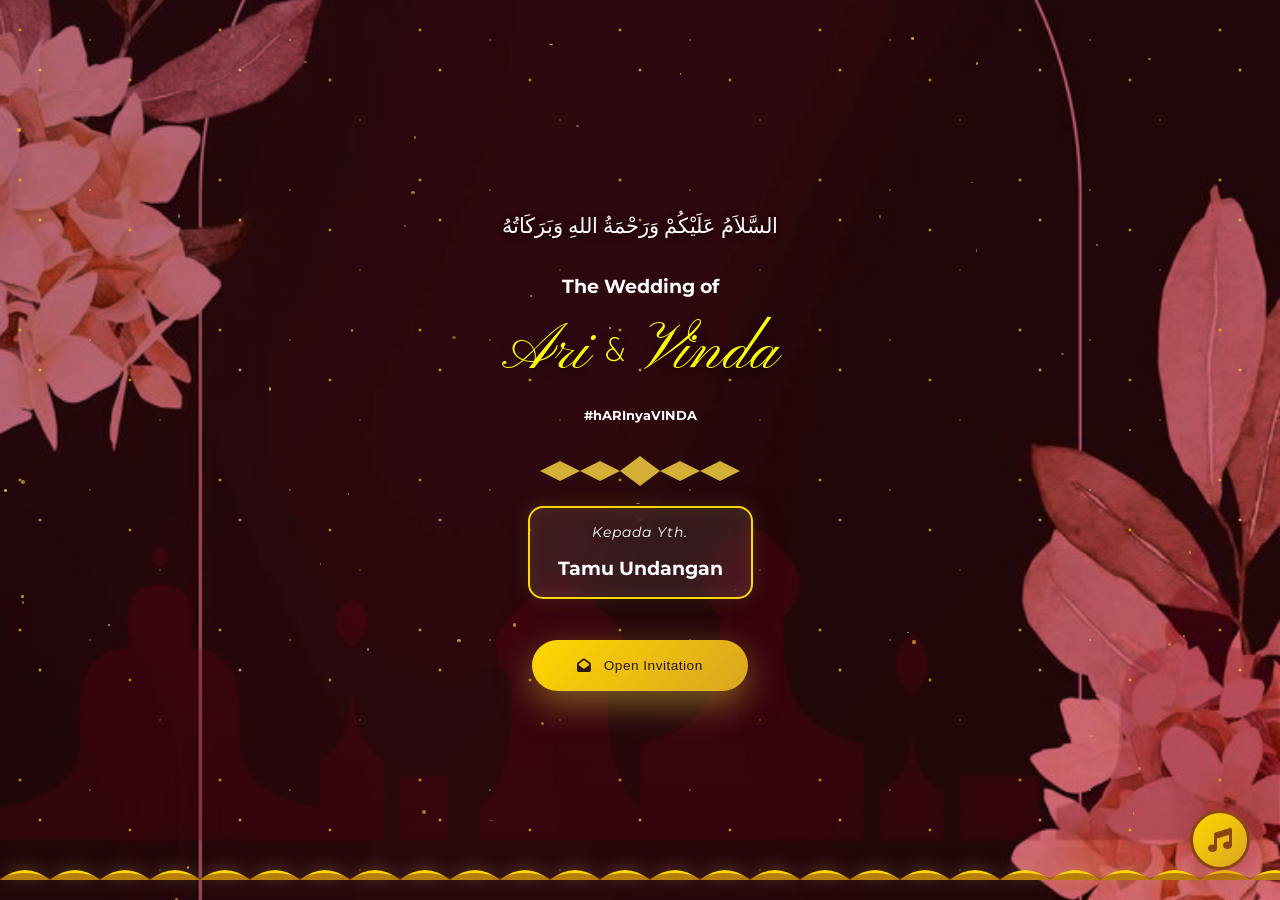
==== commit 4b4c83a8: "Update index.html" ====
--- a/index.html
+++ b/index.html
@@ -549,7 +549,7 @@
         <section id="events" class="section events-section" data-aos="fade-up">
             <div class="section-header" data-aos="fade-up" data-aos-delay="0">
                 <div class="ornament-top" data-aos="fade-down" data-aos-delay="100"></div>
-                <h2 data-aos="zoom-in" data-aos-delay="200">Acara Pernikahan</h2>
+                <h2 data-aos="zoom-in" data-aos-delay="200">Save The Date</h2>
                 <div class="ornament-bottom" data-aos="fade-up" data-aos-delay="300"></div>
             </div>
 
@@ -624,7 +624,7 @@
             <div class="flower flower-4"></div>
             
             <div class="section-header light">
-                <h2>Menghitung Hari</h2>
+                <h2>Countdown Time</h2>
             </div>
             <div class="countdown-container">
                 <div class="countdown-item" data-aos="fade-up" data-aos-delay="200">
@@ -652,7 +652,7 @@
              
                  <div class="section-header">
                 <div class="ornament-top"></div>
-                <h2>Doa untuk Pengantin</h2>
+                <h2>Doakan kami</h2>
                 <div class="ornament-bottom"></div>
             </div>
                 <div class="blessing-section" data-aos="fade-up" data-aos-delay="400">
@@ -666,7 +666,7 @@
         <section id="rsvp" class="section rsvp-section">
             <div class="section-header">
                 <div class="ornament-top"></div>
-                <h2>Konfirmasi Kehadiran</h2>
+                <h2>RSVP</h2>
                 <div class="ornament-bottom"></div>
             </div>
 
--- a/css/style.css
+++ b/css/style.css
@@ -356,7 +356,8 @@
     white-space: nowrap;
     overflow: hidden;
     text-overflow: ellipsis;
-    line-height: 1.4;
+    line-height: 1;
+    display: inline;
 }
 
 .couple-illustration {
@@ -430,7 +431,7 @@
     font-weight: 400;
     color: #FFFF00;
     text-shadow: 0 4px 12px rgba(0, 0, 0, 0.6);
-    font-size: 5rem;
+    font-size: 4rem;
 }
 
 .couple-and {
@@ -853,7 +854,7 @@
 
 .intro-text {
     font-family: 'Lora', serif;
-    font-size: 1.3rem;
+    font-size: 1rem;
     line-height: 2;
     color: #FFFFFF;
     font-weight: 400;
@@ -1116,7 +1117,7 @@
 
 .blessing-main-section .blessing-arabic {
     font-family: 'Amiri', serif;
-    font-size: 1.5rem;
+    font-size: 1.2rem;
     color: var(--primary-maroon);
     direction: rtl;
     font-weight: 600;
@@ -1537,6 +1538,7 @@
     bottom: 0;
     background: radial-gradient(circle at 20% 30%, rgba(255, 215, 0, 0.08) 0%, transparent 50%),
                 radial-gradient(circle at 80% 70%, rgba(255, 215, 0, 0.06) 0%, transparent 50%);
+    pointer-events: none;
 }
 
 .wishes-container {
@@ -1621,44 +1623,54 @@
 
 /* Pagination Styling */
 .wishes-pagination {
-    display: flex;
-    justify-content: center;
-    align-items: center;
-    gap: 20px;
-    margin-top: 40px;
+    display: flex !important;
+    justify-content: center;
+    align-items: center;
+    gap: 30px;
+    margin-top: 50px;
+    padding: 30px 20px;
+    background: rgba(196, 30, 58, 0.05);
+    border-radius: 15px;
 }
 
 .pagination-btn {
-    width: 40px;
-    height: 40px;
+    width: 50px;
+    height: 50px;
     border-radius: 50%;
     background: linear-gradient(135deg, var(--primary-maroon) 0%, var(--primary-maroon-dark) 100%);
-    border: none;
+    border: 2px solid var(--primary-maroon);
     color: var(--white);
     cursor: pointer;
-    font-size: 1.2rem;
+    font-size: 1.3rem;
     transition: all 0.3s ease;
     display: flex;
     align-items: center;
     justify-content: center;
+    box-shadow: 0 4px 15px rgba(196, 30, 58, 0.3);
 }
 
 .pagination-btn:hover:not(:disabled) {
-    transform: scale(1.1);
-    box-shadow: 0 6px 20px rgba(128, 0, 32, 0.4);
+    transform: scale(1.15);
+    box-shadow: 0 8px 25px rgba(196, 30, 58, 0.5);
+    background: linear-gradient(135deg, var(--primary-maroon-dark) 0%, var(--primary-maroon) 100%);
 }
 
 .pagination-btn:disabled {
-    opacity: 0.4;
+    opacity: 0.3;
     cursor: not-allowed;
+    box-shadow: none;
 }
 
 .pagination-info {
     font-family: var(--font-display);
-    font-size: 1rem;
+    font-size: 1.1rem;
+    font-weight: 600;
     color: var(--primary-maroon);
-    min-width: 60px;
+    min-width: 80px;
     text-align: center;
+    background: rgba(196, 30, 58, 0.1);
+    padding: 10px 15px;
+    border-radius: 8px;
 }
 
 /* ===== RSVP SECTION ===== */
@@ -2355,7 +2367,7 @@
 
 .person-name {
     font-family: var(--font-display);
-    font-size: 2.2rem;
+    font-size: 1.6rem;
     color: yellow;
     font-weight: 700;
     text-shadow: 0 1px 3px rgba(128, 0, 32, 0.1);
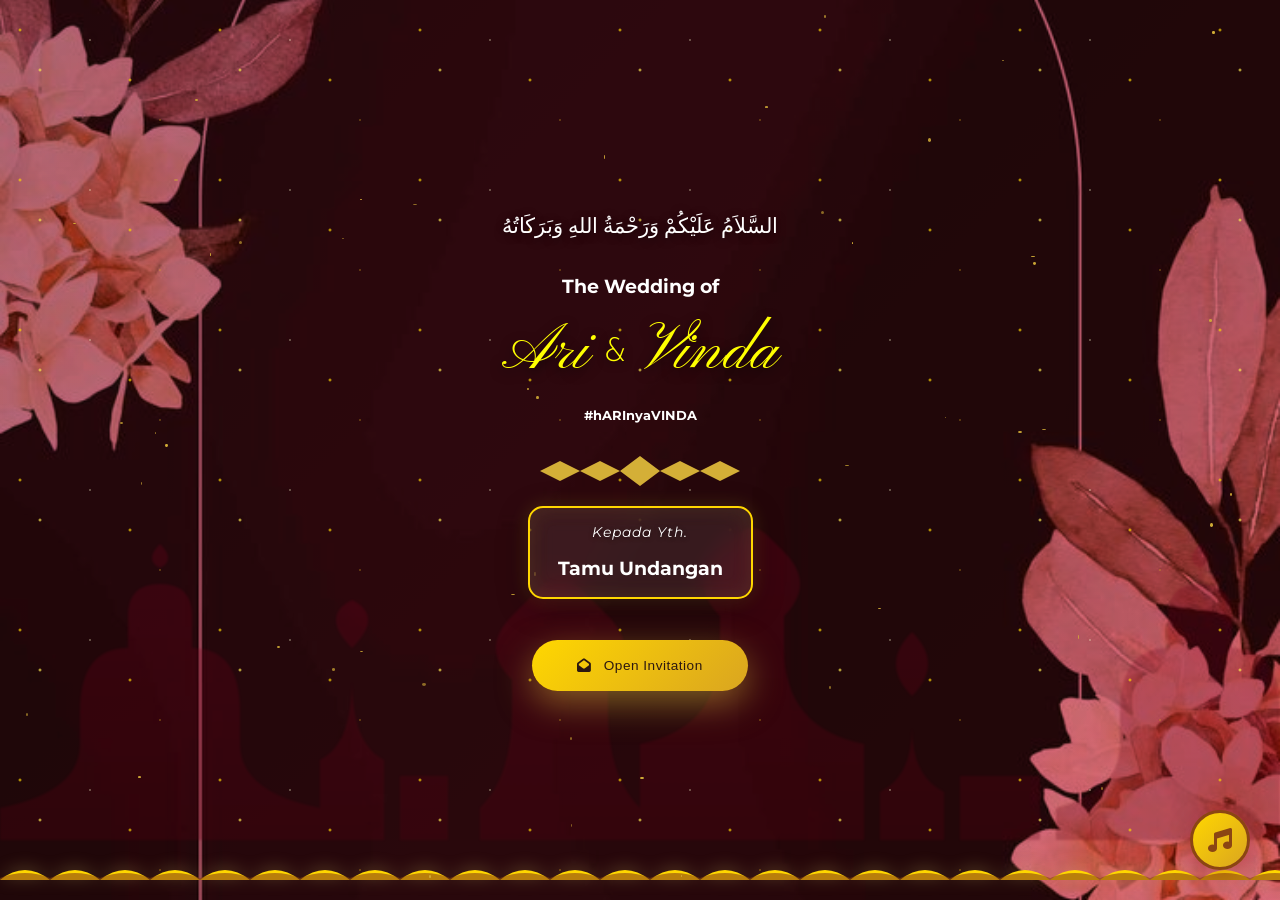
==== commit 860a2d6c: "Update index.html" ====
--- a/index.html
+++ b/index.html
@@ -753,13 +753,9 @@
         <!-- Closing Section -->
         <section id="closing" class="section closing-section">
             <div class="closing-content">
-                <div class="closing-verse">
-                    <p class="arabic-text">وَالْحَمْدُ لِلَّهِ رَبِّ الْعَالَمِينَ</p>
-                    <p class="translation">"Segala puji bagi Allah, Tuhan semesta alam"</p>
-                </div>
-                <div class="thank-you">
-                    <h2>Terima Kasih</h2>
-                    <p>Merupakan suatu kehormatan dan kebahagiaan bagi kami apabila Bapak/Ibu/Saudara/i berkenan hadir untuk memberikan doa restu kepada kami.</p>
+        
+                <div class="thank-you"> 
+                    <p>Merupakan suatu kehormatan dan kebahagiaan bagi kami apabila Saudara/i berkenan hadir untuk memberikan doa restu kepada kami Jazakumullahu Khairan Katsiran.</p>
                     <div class="couple-signature">
                         <span>Ari & Vinda</span>
                     </div>
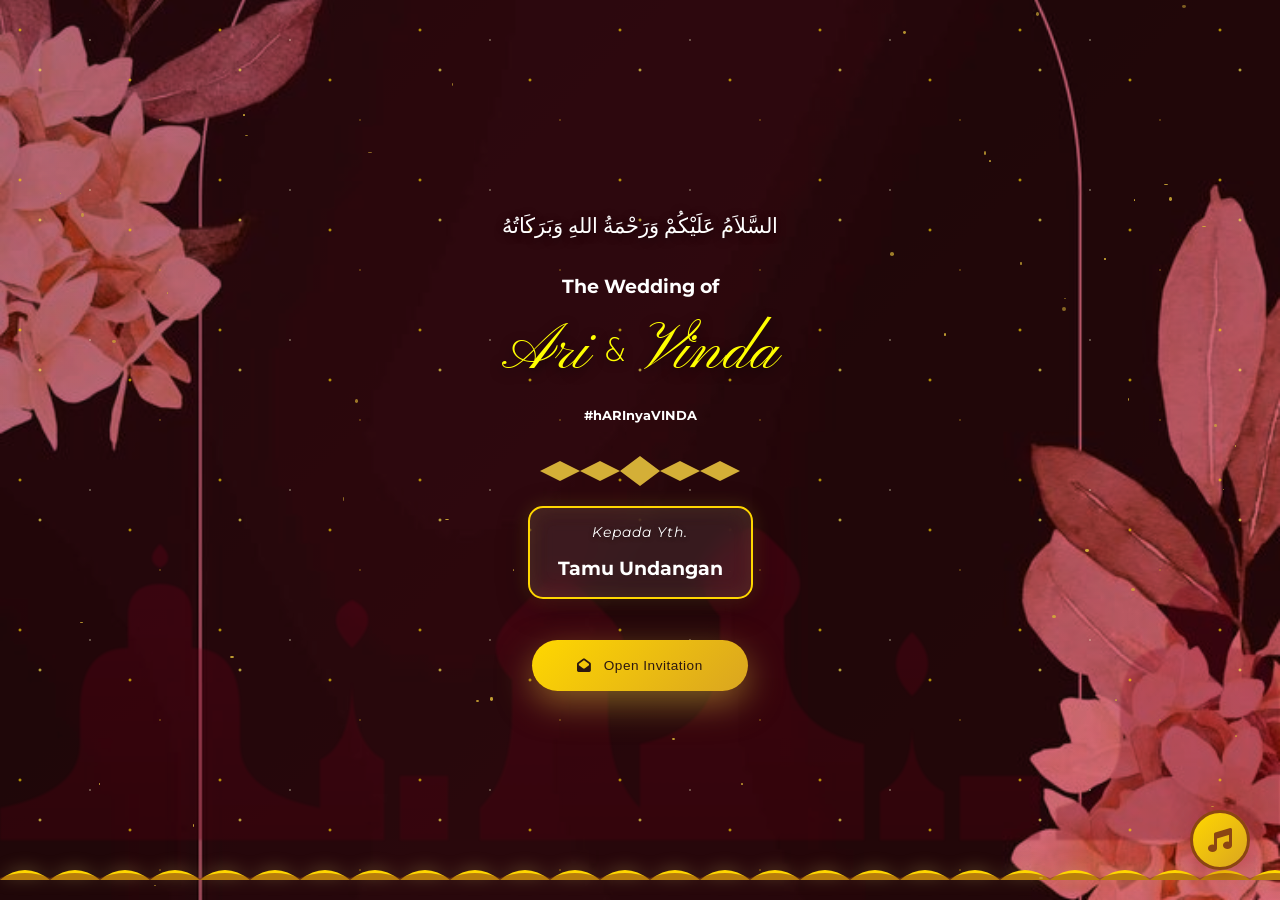
==== commit b0dfc268: "Update index.html" ====
--- a/index.html
+++ b/index.html
@@ -755,7 +755,8 @@
             <div class="closing-content">
         
                 <div class="thank-you"> 
-                    <p>Merupakan suatu kehormatan dan kebahagiaan bagi kami apabila Saudara/i berkenan hadir untuk memberikan doa restu kepada kami Jazakumullahu Khairan Katsiran.</p>
+                    <p>Merupakan suatu kehormatan dan kebahagiaan bagi kami apabila Saudara/i berkenan hadir untuk memberikan doa restu kepada kami.</p>
+                       <p>Jazakumullahu Khairan Katsiran</p>
                     <div class="couple-signature">
                         <span>Ari & Vinda</span>
                     </div>
